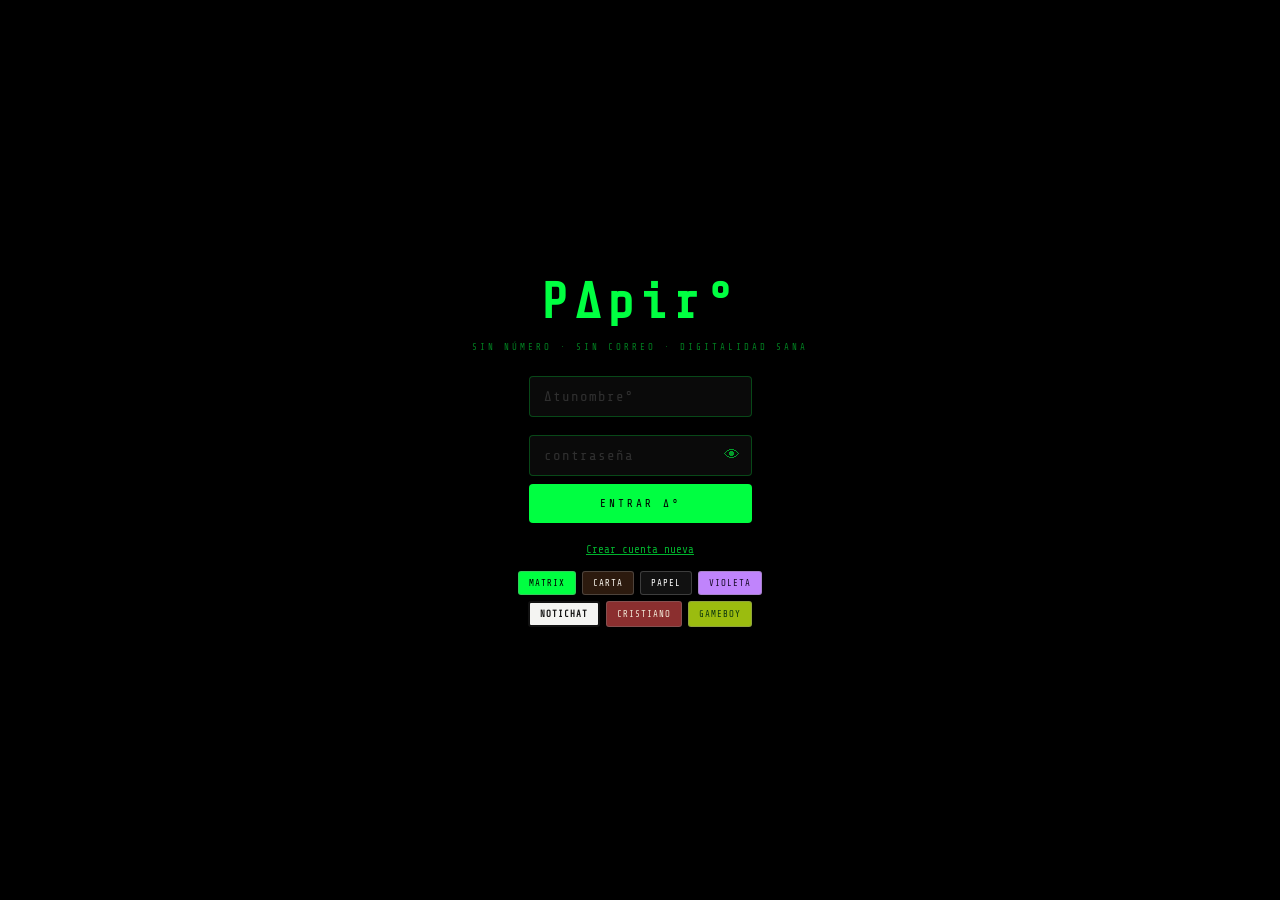
==== index.html @ 50f8b3a5 "index.html" ====
<!DOCTYPE html>
<html lang="es">
<head>
<meta charset="UTF-8">
<meta name="viewport" content="width=device-width,initial-scale=1,maximum-scale=1,user-scalable=no">
<title>P∆pir° Chat</title>
<link href="https://fonts.googleapis.com/css2?family=Share+Tech+Mono&family=Crimson+Pro:ital,wght@0,400;1,400&family=Press+Start+2P&display=swap" rel="stylesheet">
<style>
*{margin:0;padding:0;box-sizing:border-box;-webkit-tap-highlight-color:transparent;}
html,body{height:100%;overflow:hidden;}
body{background:var(--bg);color:var(--fg);font-family:var(--font);}

/* ═══ TEMAS (variables) ═══ */
body.matrix{
  --bg:#000; --fg:#00ff41; --font:'Share Tech Mono',monospace; --accent:#00ff41;
  --border:rgba(0,255,65,.25); --card-bg:#0a0a0a; --input-bg:#0a0a0a;
  --bubble-mine:#002200; --bubble-mine-b:#00ff41; --bubble-other:#001100; --bubble-other-b:rgba(0,255,65,.3);
  --btn-bg:#00ff41; --btn-fg:#000;
}
body.carta{
  --bg:#faf7f0; --fg:#2c1a0e; --font:'Crimson Pro',serif; --accent:#a07850;
  --border:rgba(44,26,14,.2); --card-bg:#faf7f0; --input-bg:#fff8ee;
  --bubble-mine:#e8dcc8; --bubble-mine-b:#a07850; --bubble-other:#fff; --bubble-other-b:#d4b896;
  --btn-bg:#2c1a0e; --btn-fg:#faf7f0;
}
body.papel{
  --bg:#fff; --fg:#111; --font:'Share Tech Mono',monospace; --accent:#111;
  --border:#ddd; --card-bg:#fff; --input-bg:#f5f5f5;
  --bubble-mine:#111; --bubble-mine-b:#111; --bubble-other:#eee; --bubble-other-b:#eee;
  --btn-bg:#111; --btn-fg:#fff;
}
body.violeta{
  --bg:#170b28; --fg:#ecdcff; --font:'Share Tech Mono',monospace; --accent:#c084fc;
  --border:rgba(192,132,252,.3); --card-bg:#1f0f36; --input-bg:#1f0f36;
  --bubble-mine:#3a1f5c; --bubble-mine-b:#c084fc; --bubble-other:#26123f; --bubble-other-b:rgba(192,132,252,.4);
  --btn-bg:#c084fc; --btn-fg:#170b28;
}
body.notichat{
  --bg:#f4f4f2; --fg:#111; --font:'Crimson Pro',serif; --accent:#a30000;
  --border:#111; --card-bg:#fff; --input-bg:#fff;
  --bubble-mine:#111; --bubble-mine-b:#111; --bubble-other:#fff; --bubble-other-b:#111;
  --btn-bg:#111; --btn-fg:#fff;
}
body.notichat .logo-txt, body.notichat .sala-header-elegante .titulo, body.notichat .header-logo{
  font-family:'Crimson Pro',serif; font-weight:900; text-transform:uppercase; letter-spacing:1px;
}
body.notichat .msg-burbuja{border-width:2px;font-size:16px;}
body.notichat .card-header{border-bottom:3px double #111;font-weight:900;text-transform:uppercase;}
body.cristiano{
  --bg:#f2e9d8; --fg:#4a2c1a; --font:'Crimson Pro',serif; --accent:#8b2f2f;
  --border:rgba(74,44,26,.2); --card-bg:#f2e9d8; --input-bg:#fff8ee;
  --bubble-mine:#e3d3b5; --bubble-mine-b:#8b2f2f; --bubble-other:#fff; --bubble-other-b:#c9a35a;
  --btn-bg:#8b2f2f; --btn-fg:#f2e9d8;
}
body.gameboy{
  --bg:#0f380f; --fg:#9bbc0f; --font:'Press Start 2P',monospace; --accent:#9bbc0f;
  --border:rgba(155,188,15,.4); --card-bg:#1a4a1a; --input-bg:#1a4a1a;
  --bubble-mine:#306230; --bubble-mine-b:#9bbc0f; --bubble-other:#0f380f; --bubble-other-b:rgba(155,188,15,.4);
  --btn-bg:#9bbc0f; --btn-fg:#0f380f;
}
body.gameboy, body.gameboy input, body.gameboy button, body.gameboy textarea{font-size:9px!important;line-height:1.8;}

/* Cruz para el tema cristiano */
.cruz-decor{display:none;text-align:center;font-size:20px;opacity:.5;margin-bottom:6px;}
body.cristiano .cruz-decor{display:block;}

/* Insignia púrpura Centro de Mando — siempre visible */
.ceo-badge{position:fixed;top:8px;right:8px;z-index:500;background:#6c2bd9;color:#fff;font-size:10px;letter-spacing:2px;padding:5px 9px;border-radius:20px;display:flex;align-items:center;gap:5px;box-shadow:0 0 12px rgba(108,43,217,.6);}
.ceo-badge .dot{width:6px;height:6px;border-radius:50%;background:#fff;}

#login{position:fixed;inset:0;display:flex;flex-direction:column;align-items:center;justify-content:center;padding:24px;gap:10px;z-index:100;overflow-y:auto;}
.logo-txt{font-size:clamp(28px,9vw,50px);font-weight:900;letter-spacing:6px;margin-bottom:2px;color:var(--accent);}
body.carta .logo-txt, body.cristiano .logo-txt{font-style:italic;}
.tagline{font-size:9px;letter-spacing:3px;opacity:.5;margin-bottom:14px;text-align:center;}

.inp,textarea.inp{width:100%;max-width:300px;padding:12px 14px;border-radius:4px;font-size:14px;letter-spacing:1px;outline:none;-webkit-appearance:none;background:var(--input-bg);border:1px solid var(--border);color:var(--fg);font-family:var(--font);}
body.carta .inp, body.cristiano .inp{font-size:16px;}
.inp::placeholder{opacity:.35;}
.char-count{font-size:9px;opacity:.4;width:100%;max-width:300px;text-align:right;}

.btn{width:100%;max-width:300px;padding:13px;border-radius:4px;cursor:pointer;font-size:11px;letter-spacing:3px;font-family:var(--font);border:none;background:var(--btn-bg);color:var(--btn-fg);}
body.carta .btn, body.cristiano .btn{font-size:14px;}
.btn.secundario{background:transparent!important;border:1px solid var(--accent)!important;color:var(--fg)!important;}
.btn:active{opacity:.8;}
.link-txt{font-size:11px;opacity:.7;text-decoration:underline;cursor:pointer;color:var(--accent);}
.err-txt{font-size:11px;opacity:.9;min-height:16px;text-align:center;color:#e05c5c;}

.theme-row{display:flex;gap:6px;margin-top:4px;flex-wrap:wrap;justify-content:center;max-width:320px;}
.th-btn{padding:6px 10px;border-radius:3px;font-size:9px;letter-spacing:1px;cursor:pointer;border:1px solid rgba(128,128,128,.4);font-family:'Share Tech Mono',monospace;background:#222;color:#fff;}
.th-matrix{background:#00ff41;color:#000;}
.th-carta{background:#2c1a0e;color:#faf7f0;}
.th-papel{background:#111;color:#fff;}
.th-violeta{background:#c084fc;color:#170b28;}
.th-venezolano{background:linear-gradient(#ffe066,#0a1a3d,#ff4b3e);color:#fff;}
.th-notichat{background:#f4f4f2;color:#111;border:2px solid #111;font-weight:900;}
.th-cristiano{background:#8b2f2f;color:#f2e9d8;}
.th-gameboy{background:#9bbc0f;color:#0f380f;}

#app-screen{display:none;flex-direction:column;height:100%;position:fixed;inset:0;}
#chat-header{padding:8px 10px;display:flex;align-items:flex-start;gap:8px;border-bottom:1px solid var(--border);flex-shrink:0;}
.header-left-col{display:flex;flex-direction:column;align-items:center;gap:5px;flex-shrink:0;}
.header-icons-col{display:flex;flex-direction:column;align-items:center;gap:6px;flex-shrink:0;padding-top:2px;}
.banner-apoyo-mini{width:44px;height:44px;border-radius:6px;object-fit:cover;border:2px solid var(--accent);cursor:pointer;}

/* Banner tipo matriz de puntos (LED) — tamaño compacto */
#banner-wrap{
  flex:1;height:38px;position:relative;border-radius:6px;overflow:hidden;cursor:pointer;
  background:
    radial-gradient(circle, var(--accent) 1.1px, transparent 1.3px) 0 0/7px 7px,
    #0b0b0b;
  border:2px solid var(--accent);
  margin-top:2px;
}
#banner-dots{position:absolute;inset:0;opacity:.35;pointer-events:none;}
#banner-marquee-track{position:absolute;inset:0;display:flex;align-items:center;white-space:nowrap;}
#banner-texto-marquee{
  display:inline-block;padding-left:100%;
  color:var(--accent);font-family:'Share Tech Mono',monospace;font-weight:700;font-size:13px;letter-spacing:2px;
  text-shadow:0 0 6px var(--accent);
  animation:banner-scroll linear infinite;
}
@keyframes banner-scroll{ from{transform:translateX(0);} to{transform:translateX(-100%);} }

/* Ventana de lectura completa del banner */
.banner-lectura{padding:18px;text-align:center;}
.banner-lectura img.apoyo{width:100%;max-width:260px;aspect-ratio:1/1;object-fit:cover;border-radius:6px;cursor:pointer;margin:0 auto 12px;display:block;border:2px solid var(--accent);}
.banner-lectura .texto-completo{font-size:15px;line-height:1.8;text-align:left;padding:0 6px;}

/* Formulario de edición del banner (solo CEO) */
.banner-form{padding:14px;display:flex;flex-direction:column;gap:10px;}
.color-swatches{display:flex;gap:8px;flex-wrap:wrap;}
.color-swatch{width:32px;height:32px;border-radius:50%;cursor:pointer;border:2px solid #fff;position:relative;display:flex;align-items:center;justify-content:center;}
.color-swatch.activo::after{content:"✔";color:#fff;font-size:16px;font-weight:900;text-shadow:0 0 3px #000,0 0 3px #000;}
.color-swatch.activo{box-shadow:0 0 0 3px var(--accent);}
.swatch-label{font-size:11px;opacity:.7;letter-spacing:1px;margin-top:2px;}

/* Botón X de cerrar el panel ∆° sin cerrar sesión */
.card-close-x{position:sticky;top:0;text-align:right;padding:6px 10px 0;background:var(--card-bg);z-index:5;}
.card-close-x span{cursor:pointer;font-size:20px;opacity:.7;padding:4px 8px;}

.header-logo{font-size:26px;font-weight:900;letter-spacing:2px;cursor:pointer;color:var(--accent);line-height:1;padding:6px 12px;border:2px solid var(--accent);border-radius:10px;box-shadow:0 0 14px color-mix(in srgb, var(--accent) 45%, transparent);}
.header-logo:active{opacity:.75;transform:scale(.96);}
.icon-btn{font-size:24px;cursor:pointer;opacity:.8;padding:2px 6px;}
.icon-btn:active{opacity:1;}

.sala-header-elegante{text-align:center;padding:14px 10px 8px;flex-shrink:0;}
.sala-header-elegante .titulo{font-size:25px;letter-spacing:4px;color:var(--accent);font-weight:700;}
body.carta .sala-header-elegante .titulo, body.cristiano .sala-header-elegante .titulo{font-style:italic;font-weight:400;font-size:29px;}
.sala-header-elegante .meta{font-size:11px;opacity:.55;letter-spacing:2px;margin-top:4px;}
.sala-header-elegante .secreta{font-size:11px;opacity:.35;letter-spacing:2px;margin-top:6px;}

#live-indicador{display:none;align-items:center;justify-content:center;cursor:pointer;width:24px;height:24px;border-radius:50%;background:#c0202f;flex-shrink:0;}
@keyframes titilar{0%,100%{opacity:1;}50%{opacity:.25;}}
#live-indicador .dot{width:10px;height:10px;border-radius:50%;background:#fff;animation:titilar 1.2s infinite;}
#live-indicador.on{display:flex;}

#msgs{flex:1;overflow-y:auto;padding:12px 10px;display:flex;flex-direction:column;gap:12px;}
.msg{max-width:86%;display:flex;gap:8px;}
.msg.mio{align-self:flex-end;flex-direction:row-reverse;}
.msg.otro{align-self:flex-start;}
.msg-avatar{width:38px;height:38px;border-radius:50%;object-fit:cover;background:rgba(128,128,128,.3);flex-shrink:0;cursor:pointer;}
.msg-cuerpo{display:flex;flex-direction:column;gap:3px;}
.msg.mio .msg-cuerpo{align-items:flex-end;}
.msg-header{font-size:12px;letter-spacing:1px;opacity:.7;padding:0 4px;cursor:pointer;font-weight:600;}
.msg-header .rol-tag{font-size:9px;padding:2px 5px;border-radius:2px;margin-left:4px;}
.rol-mod{background:#2b6cb0;color:#fff;}
.rol-ceo{background:#6c2bd9;color:#fff;}
.msg-burbuja{padding:10px 15px;border-radius:4px;font-size:16px;line-height:1.6;word-break:break-word;background:var(--bubble-other);border:1px solid var(--bubble-other-b);}
.msg.mio .msg-burbuja{background:var(--bubble-mine);border:1px solid var(--bubble-mine-b);}
body.carta .msg-burbuja, body.cristiano .msg-burbuja{font-size:18px;}
.msg-time{font-size:9px;opacity:.45;padding:0 4px;}
.msg-caduca{opacity:.7;}
.msg-reacciones{display:flex;gap:12px;padding:0 4px;align-items:center;}
.reac-btn{cursor:pointer;font-size:16px;display:flex;align-items:center;gap:4px;opacity:.75;}
.reac-btn .num{font-size:19px;font-weight:900;} /* contador grande, pedido explícito */
.reac-btn.activo{opacity:1;}
.sys-msg{text-align:center;font-size:9px;letter-spacing:2px;opacity:.35;padding:4px;}
.locked-notice{text-align:center;font-size:11px;opacity:.6;padding:24px 16px;letter-spacing:1px;line-height:1.8;}

#input-row{padding:10px;display:flex;gap:8px;align-items:center;border-top:1px solid var(--border);flex-shrink:0;}
#msg-input{flex:1;padding:10px 12px;border-radius:3px;font-size:14px;resize:none;outline:none;-webkit-appearance:none;line-height:1.5;max-height:80px;background:var(--input-bg);border:1px solid var(--border);color:var(--fg);font-family:var(--font);}
#btn-send{width:44px;height:44px;border-radius:3px;border:none;cursor:pointer;font-size:18px;flex-shrink:0;background:var(--btn-bg);color:var(--btn-fg);}
#wait-ind{font-size:9px;opacity:.5;padding:2px 12px;min-height:14px;}

/* Overlays genéricos */
.overlay{display:none;position:fixed;inset:0;z-index:300;background:rgba(0,0,0,.75);align-items:center;justify-content:center;padding:16px;}
.overlay.on{display:flex;}
.card{width:100%;max-width:340px;border-radius:6px;overflow:hidden;max-height:85vh;overflow-y:auto;background:var(--card-bg);border:1px solid var(--border);color:var(--fg);}
.card-item{padding:16px 18px;cursor:pointer;font-size:15px;letter-spacing:1px;border-bottom:1px solid var(--border);display:flex;align-items:center;gap:10px;font-weight:500;}
body.carta .card-item, body.cristiano .card-item{font-size:18px;}
.card-item:active{opacity:.6;}
.card-item:last-child{border-bottom:none;}
.card-item.peligro{color:#e05c5c!important;}
.card-header{padding:16px 18px;font-size:12px;opacity:.65;letter-spacing:2px;border-bottom:1px solid var(--border);font-weight:700;}

/* Perfil */
.profile-view{padding:20px;text-align:center;}
.profile-img{width:72px;height:72px;border-radius:50%;object-fit:cover;margin:0 auto 10px;display:block;background:rgba(128,128,128,.3);}
.profile-name{font-size:16px;letter-spacing:2px;margin-bottom:4px;}
.profile-stat{font-size:10px;opacity:.6;margin-bottom:10px;}
.profile-filo{font-size:12px;line-height:1.7;opacity:.9;padding:10px;text-align:left;max-height:160px;overflow-y:auto;}
.profile-codes{font-size:11px;opacity:.8;text-align:left;padding:10px 4px;line-height:2;}
.profile-codes .locked{opacity:.5;font-style:italic;}
.profile-caducada{padding:20px;text-align:center;font-size:13px;opacity:.8;line-height:1.8;}

/* Listas (contactos, referidos, notificaciones, ecosistemas) */
.lista-fila{padding:12px 16px;border-bottom:1px solid var(--border);display:flex;align-items:center;gap:10px;font-size:12px;}
.lista-fila img{width:28px;height:28px;border-radius:50%;object-fit:cover;background:rgba(128,128,128,.3);}
.lista-fila .num-grande{font-size:18px;font-weight:900;color:var(--accent);}
.lista-fila .accion{margin-left:auto;font-size:10px;opacity:.7;cursor:pointer;}

/* DM / Live chat ventana */
#dm-overlay .card,#live-view #live-chat-panel{max-width:340px;}
#dm-msgs,#live-chat-msgs{flex:1;overflow-y:auto;padding:10px;display:flex;flex-direction:column;gap:6px;}
#dm-input-row,#live-chat-input-row{display:flex;gap:6px;padding:8px;border-top:1px solid var(--border);}
#dm-input,#live-chat-input{flex:1;padding:8px 10px;border-radius:3px;font-size:13px;background:var(--input-bg);border:1px solid var(--border);color:var(--fg);}

/* EN VIVO */
.live-btn-grid{display:grid;grid-template-columns:1fr 1fr;gap:8px;padding:14px;}
.live-btn{padding:16px 8px;border-radius:6px;text-align:center;font-size:11px;letter-spacing:1px;cursor:pointer;border:1px solid var(--accent);background:transparent;color:var(--fg);}
.live-btn:active{opacity:.6;}
.live-finalizar{margin:0 14px 14px;padding:12px;border-radius:6px;background:#c0202f;color:#fff;text-align:center;cursor:pointer;font-size:11px;letter-spacing:2px;}
#live-view{display:none;position:fixed;inset:0;z-index:400;background:#000;flex-direction:column;}
#live-view.on{display:flex;}
#live-video-wrap{flex:1;position:relative;background:#000;display:flex;align-items:center;justify-content:center;overflow:hidden;}
#live-video-wrap video{width:100%;height:100%;object-fit:contain;}
.live-logo-esquina{position:absolute;top:14px;left:14px;font-size:20px;font-weight:900;letter-spacing:2px;color:#a855f7;text-shadow:0 0 10px rgba(168,85,247,.8);z-index:10;}
.live-logo-centro{position:absolute;inset:0;display:flex;align-items:center;justify-content:center;font-size:64px;font-weight:900;letter-spacing:6px;color:#a855f7;text-shadow:0 0 30px rgba(168,85,247,.9);}
#live-cerrar{position:absolute;top:14px;right:14px;z-index:10;background:rgba(0,0,0,.6);color:#fff;border:1px solid rgba(255,255,255,.4);border-radius:50%;width:34px;height:34px;font-size:16px;cursor:pointer;}
#live-chat-panel{height:34%;display:flex;flex-direction:column;background:#0a0a0a;border-top:1px solid rgba(168,85,247,.3);}
#live-chat-msgs .msg-burbuja{background:rgba(168,85,247,.15);border:1px solid rgba(168,85,247,.4);color:#fff;font-size:13px;padding:6px 10px;}
#live-chat-input{border:1px solid rgba(168,85,247,.4);color:#fff;background:rgba(255,255,255,.06);}

/* Ecosistemas */
.eco-form{padding:14px;display:flex;flex-direction:column;gap:10px;}
</style>
</head>
<body class="matrix">



<!-- LOGIN / REGISTRO -->
<div id="login">
  <div class="logo-txt">P∆pir°</div>
  <div class="tagline">SIN NÚMERO · SIN CORREO · DIGITALIDAD SANA</div>

  <div id="form-login">
    <input class="inp" id="li-user" placeholder="∆tunombre°" autocomplete="off" spellcheck="false"><br><br>
    <div style="width:100%;max-width:300px;position:relative;margin:0 auto;">
      <input class="inp" id="li-pass" type="password" placeholder="contraseña" style="padding-right:40px;">
      <span onclick="toggleOjo('li-pass','ojo3')" style="position:absolute;right:12px;top:50%;transform:translateY(-50%);cursor:pointer;opacity:.6;" id="ojo3">👁</span>
    </div>
    <div style="height:8px;"></div>
    <button class="btn" onclick="iniciarSesion()">ENTRAR ∆°</button>
    <div class="err-txt" id="login-err"></div>
    <div style="text-align:center;"><span class="link-txt" onclick="mostrarRegistro()">Crear cuenta nueva</span></div>
  </div>

  <div id="form-registro" style="display:none;flex-direction:column;align-items:center;gap:10px;">
    <input class="inp" id="rg-user" placeholder="elige tu nombre (sin @, sin espacios)" autocomplete="off" spellcheck="false">
    <div style="width:100%;max-width:300px;position:relative;">
      <input class="inp" id="rg-pass" type="password" placeholder="crea una contraseña (mín 6)" style="padding-right:40px;">
      <span onclick="toggleOjo('rg-pass','ojo1')" style="position:absolute;right:12px;top:50%;transform:translateY(-50%);cursor:pointer;opacity:.6;" id="ojo1">👁</span>
    </div>
    <div style="width:100%;max-width:300px;position:relative;">
      <input class="inp" id="rg-pass2" type="password" placeholder="repite la contraseña" style="padding-right:40px;">
      <span onclick="toggleOjo('rg-pass2','ojo2')" style="position:absolute;right:12px;top:50%;transform:translateY(-50%);cursor:pointer;opacity:.6;" id="ojo2">👁</span>
    </div>
    <div style="width:100%;max-width:300px;text-align:left;font-size:9px;opacity:.5;letter-spacing:1px;">TODO LO SIGUIENTE ES OPCIONAL:</div>
    <div style="display:flex;align-items:center;gap:10px;width:100%;max-width:300px;">
      <img id="rg-img-preview" style="width:44px;height:44px;border-radius:50%;object-fit:cover;background:rgba(128,128,128,.2);flex-shrink:0;">
      <label class="btn secundario" style="width:auto;padding:8px 12px;font-size:10px;margin:0;text-align:center;cursor:pointer;">
        FOTO DE PERFIL
        <input type="file" id="rg-img-input" accept="image/*" style="display:none;" onchange="previsualizarImagen()">
      </label>
    </div>
    <input class="inp" id="rg-referido" placeholder="¿quién te invitó? ∆nombre° (opcional)">
    <textarea class="inp" id="rg-filo" rows="3" maxlength="777" placeholder="tu filosofía o frase (opcional, máx 777 caracteres)" oninput="contarFilo()"></textarea>
    <div class="char-count"><span id="filo-count">0</span>/777</div>
    <input class="inp" id="rg-bitchat" placeholder="tu código Bitchat (opcional)">
    <input class="inp" id="rg-briar" placeholder="tu código Briar (opcional)">
    <button class="btn" onclick="registrar()">CREAR CUENTA</button>
    <div class="err-txt" id="reg-err"></div>
    <div><span class="link-txt" onclick="mostrarLogin()">Ya tengo cuenta</span></div>
  </div>

  <div class="theme-row">
    <button class="th-btn th-matrix" onclick="setTema('matrix')">MATRIX</button>
    <button class="th-btn th-carta"  onclick="setTema('carta')">CARTA</button>
    <button class="th-btn th-papel"  onclick="setTema('papel')">PAPEL</button>
    <button class="th-btn th-violeta" onclick="setTema('violeta')">VIOLETA</button>
    <button class="th-btn th-notichat" onclick="setTema('notichat')">NOTICHAT</button>
    <button class="th-btn th-cristiano" onclick="setTema('cristiano')">CRISTIANO</button>
    <button class="th-btn th-gameboy" onclick="setTema('gameboy')">GAMEBOY</button>
  </div>
</div>

<!-- APP -->
<div id="app-screen">
  <div id="chat-header">
    <div class="header-left-col">
      <div class="header-logo" onclick="abrirMenuPrincipal()">∆°</div>
      <img id="banner-apoyo-mini" class="banner-apoyo-mini" src="" style="display:none;" onclick="verFotoAmpliada(BANNER_ACTUAL?BANNER_ACTUAL.imagen_apoyo:'',null)">
    </div>
    <div id="banner-wrap" onclick="abrirBannerCompleto()">
      <div id="banner-dots"></div>
      <div id="banner-marquee-track"><span id="banner-texto-marquee">· · ·</span></div>
    </div>
    <div class="header-icons-col">
      <div class="icon-btn" onclick="abrirNotificaciones()">🔔<span id="notif-badge" style="font-size:11px;"></span></div>
      <div class="icon-btn" onclick="abrirDMBandeja()">✉️</div>
      <div id="live-indicador" onclick="entrarLive()"><div class="dot"></div></div>
    </div>
  </div>

  <div class="sala-header-elegante">
    <div class="cruz-decor">✝</div>
    <div class="titulo" id="h-sala-titulo">· · ·</div>
    <div class="meta" id="h-sala-meta"></div>
    <div class="secreta" id="h-sala-secreta"></div>
  </div>

  <div id="msgs"></div>
  <div id="wait-ind"></div>

  <div id="input-row">
    <textarea id="msg-input" rows="1" placeholder="escribe aquí..." onkeydown="keyEnter(event)"></textarea>
    <button id="btn-send" onclick="enviar()">↑</button>
  </div>
</div>

<!-- MENÚ PRINCIPAL ∆° -->
<div class="overlay" id="menu-overlay" onclick="cerrarOverlay('menu-overlay')">
  <div class="card" onclick="event.stopPropagation()">
    <div class="card-close-x"><span onclick="cerrarOverlay('menu-overlay')">✕</span></div>
    <div class="card-header">∆° MENÚ</div>
    <div class="card-item" onclick="verPerfil(U.nombre)">∆Perfil°</div>
    <div class="card-item" onclick="abrirContactos()">∆Contactos° (<span id="menu-contactos-count">0</span>/70)</div>
    <div class="card-item" onclick="editarCodigo('bitchat_id','tu código Bitchat')">∆BitChat°</div>
    <div class="card-item" onclick="editarCodigo('briar_id','tu código Briar')">∆Briar°</div>
    <div class="card-item" onclick="abrirRecordReferidos()">∆Record-Referidos°</div>
    <div class="card-item" onclick="abrirNotificaciones()">∆Notificación°</div>
    <div class="card-item" onclick="abrirEcosistema()">∆Ecosistema°</div>
    <div class="card-item" onclick="abrirEditorColorBanner()">∆Banner-Color°</div>
    <div class="card-item" id="menu-banner" style="display:none;color:#a855f7;" onclick="abrirEditorBanner()">∆Banner°</div>
    <div class="card-item" id="menu-transmision" style="display:none;color:#a855f7;" onclick="abrirCentroMando()">∆Transmisión°</div>
    <div class="card-item" id="menu-crear-link-mod" style="display:none;" onclick="crearLinkModerador()">🛡 Sumar moderador de apoyo</div>
    <div class="card-item" onclick="document.getElementById('menu-temas').classList.toggle('on')">🎨 Cambiar tema</div>
    <div id="menu-temas" class="theme-row" style="padding:10px 16px;">
      <button class="th-btn th-matrix" onclick="setTema('matrix')">MATRIX</button>
      <button class="th-btn th-carta"  onclick="setTema('carta')">CARTA</button>
      <button class="th-btn th-papel"  onclick="setTema('papel')">PAPEL</button>
      <button class="th-btn th-violeta" onclick="setTema('violeta')">VIOLETA</button>
      <button class="th-btn th-notichat" onclick="setTema('notichat')">NOTICHAT</button>
      <button class="th-btn th-cristiano" onclick="setTema('cristiano')">CRISTIANO</button>
      <button class="th-btn th-gameboy" onclick="setTema('gameboy')">GAMEBOY</button>
    </div>
    <div class="card-item peligro" onclick="cerrarSesion()">⏻ Cerrar sesión</div>
  </div>
</div>

<!-- BANNER: lectura completa -->
<div class="overlay" id="banner-lectura-overlay" onclick="cerrarOverlay('banner-lectura-overlay')">
  <div class="card" onclick="event.stopPropagation()">
    <div class="card-close-x"><span onclick="cerrarOverlay('banner-lectura-overlay')">✕</span></div>
    <div class="banner-lectura" id="banner-lectura-content"></div>
  </div>
</div>

<!-- BANNER: editor completo (solo CEO — texto + ambos colores) -->
<div class="overlay" id="banner-editor-overlay" onclick="cerrarOverlay('banner-editor-overlay')">
  <div class="card" onclick="event.stopPropagation()">
    <div class="card-close-x"><span onclick="cerrarOverlay('banner-editor-overlay')">✕</span></div>
    <div class="card-header" style="color:#a855f7;">∆Banner° — tema del día</div>
    <div class="banner-form">
      <textarea class="inp" id="banner-texto-input" rows="4" maxlength="777" placeholder="Pregunta o tema a tratar (máx 777 caracteres)"></textarea>
      <div class="char-count"><span id="banner-char-count">0</span>/777</div>

      <div class="swatch-label">COLOR DE LAS LETRAS (el texto en movimiento):</div>
      <div class="color-swatches" id="swatches-texto"></div>

      <div class="swatch-label">COLOR DEL CUADRO Y LOS PUNTOS:</div>
      <div class="color-swatches" id="swatches-caja"></div>

      <label class="btn secundario" style="cursor:pointer;">Cargar imagen de apoyo (cuadrada)<input type="file" id="banner-img-apoyo-input" accept="image/*" style="display:none;" onchange="previsualizarBannerApoyo()"></label>
      <img id="banner-apoyo-preview" style="max-width:120px;border-radius:6px;display:none;">
      <button class="btn" onclick="guardarBanner()">Publicar en el banner</button>
    </div>
  </div>
</div>

<!-- ∆Banner-Color°: cualquier usuario puede personalizar SOLO los colores que ve (no el texto) -->
<div class="overlay" id="banner-color-overlay" onclick="cerrarOverlay('banner-color-overlay')">
  <div class="card" onclick="event.stopPropagation()">
    <div class="card-close-x"><span onclick="cerrarOverlay('banner-color-overlay')">✕</span></div>
    <div class="card-header">∆Banner-Color°</div>
    <div class="banner-form">
      <div style="font-size:11px;opacity:.7;line-height:1.6;">Esto solo cambia cómo TÚ ves los colores del banner en tu propio dispositivo. El texto lo sigue publicando el C.E.O.</div>
      <div class="swatch-label">COLOR DE LAS LETRAS:</div>
      <div class="color-swatches" id="swatches-texto-user"></div>
      <div class="swatch-label">COLOR DEL CUADRO Y LOS PUNTOS:</div>
      <div class="color-swatches" id="swatches-caja-user"></div>
      <button class="btn" onclick="guardarColorPersonalBanner()">Aplicar a mi banner</button>
      <button class="btn secundario" onclick="restablecerColorBanner()">Usar el color original del C.E.O.</button>
    </div>
  </div>
</div>

<!-- MENÚ AL TOCAR NOMBRE/FOTO DE OTRO USUARIO (solo lectura + amistad + moderación si aplica) -->
<div class="overlay" id="user-menu-overlay" onclick="cerrarOverlay('user-menu-overlay')">
  <div class="card" onclick="event.stopPropagation()">
    <div class="card-header" id="um-header">USUARIO</div>
    <div class="card-item" onclick="verPerfil(UM.objetivo)">👤 Ver perfil</div>
    <div class="card-item" onclick="enviarSolicitudAmistad(UM.objetivo)">➕ Solicitar agregar a mis 70 contactos</div>
    <div class="card-item" onclick="abrirDM(UM.objetivo)">✉ Enviar mensaje</div>
    <div id="um-mod-tools"></div>
  </div>
</div>

<!-- PERFIL -->
<div class="overlay" id="perfil-overlay" onclick="cerrarOverlay('perfil-overlay')">
  <div class="card" onclick="event.stopPropagation()">
    <div class="profile-view" id="perfil-content">Cargando...</div>
  </div>
</div>

<!-- CONTACTOS -->
<div class="overlay" id="contactos-overlay" onclick="cerrarOverlay('contactos-overlay')">
  <div class="card" onclick="event.stopPropagation()" id="contactos-content"></div>
</div>

<!-- RECORD DE REFERIDOS -->
<div class="overlay" id="referidos-overlay" onclick="cerrarOverlay('referidos-overlay')">
  <div class="card" onclick="event.stopPropagation()" id="referidos-content"></div>
</div>

<!-- NOTIFICACIONES -->
<div class="overlay" id="notif-overlay" onclick="cerrarOverlay('notif-overlay')">
  <div class="card" onclick="event.stopPropagation()" id="notif-content"></div>
</div>

<!-- ECOSISTEMA -->
<div class="overlay" id="eco-overlay" onclick="cerrarOverlay('eco-overlay')">
  <div class="card" onclick="event.stopPropagation()" id="eco-content"></div>
</div>

<!-- DM -->
<div class="overlay" id="dm-overlay" onclick="cerrarOverlay('dm-overlay')">
  <div class="card" onclick="event.stopPropagation()">
    <div class="card-header" id="dm-header">MENSAJE</div>
    <div id="dm-msgs"></div>
    <div id="dm-input-row">
      <input id="dm-input" placeholder="escribe..." onkeydown="if(event.key==='Enter')enviarDM()">
      <button class="btn" style="width:auto;padding:8px 12px;" onclick="enviarDM()">➤</button>
    </div>
  </div>
</div>

<!-- CENTRO DE MANDO / ∆Transmisión° -->
<div class="overlay" id="centro-mando-overlay" onclick="cerrarOverlay('centro-mando-overlay')">
  <div class="card" onclick="event.stopPropagation()">
    <div class="card-header" style="color:#a855f7;">∆Transmisión° — CENTRO DE MANDO</div>
    <div class="live-btn-grid">
      <div class="live-btn" onclick="iniciarLive('camara')">📹<br>Cámara</div>
      <div class="live-btn" onclick="iniciarLive('pantalla')">🖥<br>Compartir pantalla</div>
      <div class="live-btn" onclick="iniciarLive('audio')">🎙<br>Solo audio</div>
      <div class="live-btn" onclick="cerrarOverlay('centro-mando-overlay')">✕<br>Cerrar</div>
    </div>
    <div class="live-finalizar" onclick="finalizarLive()">■ FINALIZAR TRANSMISIÓN</div>
  </div>
</div>

<!-- PANTALLA DEL DIRECTO -->
<div id="live-view">
  <button id="live-cerrar" onclick="salirDeLive()">✕</button>
  <div id="live-video-wrap">
    <div class="live-logo-esquina" id="live-logo-esquina" style="display:none;">∆°</div>
    <div class="live-logo-centro" id="live-logo-centro" style="display:none;">∆°</div>
  </div>
  <div id="live-chat-panel">
    <div id="live-chat-msgs"></div>
    <div id="live-chat-input-row">
      <input id="live-chat-input" placeholder="escribe en el directo..." onkeydown="if(event.key==='Enter')enviarLiveChat()">
      <button class="btn" style="width:auto;padding:8px 12px;" onclick="enviarLiveChat()">➤</button>
    </div>
  </div>
</div>

<script src="https://cdn.jsdelivr.net/npm/@supabase/supabase-js@2/dist/umd/supabase.min.js"></script>
<script src="https://cdn.jsdelivr.net/npm/livekit-client/dist/livekit-client.umd.min.js"></script>
<script>
'use strict';
/* ═══════════════════════════════════════════════════
   P∆pir° Chat v5 — Centro de Mando: ∆luisalfonsocastillejo°

   NOTAS IMPORTANTES (léelas antes de producción real):
   1. Cifrado AES-GCM en cliente, no es E2E real persona-a-persona.
   2. pass_hash es SHA-256 del lado cliente — MVP, no autenticación de
      nivel producción. La Edge Function de EN VIVO sí revalida la
      contraseña en el servidor antes de emitir tokens de transmisión.
   3. RLS abierta en casi todo — la lógica de negocio vive en el cliente
      por ahora. Ver manual técnico para el plan de endurecimiento.
   4. La cuenta ∆luisalfonsocastillejo° (Centro de Mando) tiene INMUNIDAD
      TOTAL: nunca se modera, nunca caduca, nunca se borra por inactividad.
      Esto se aplica explícitamente en cada función relevante de abajo.
   ═══════════════════════════════════════════════════ */

var SBURL = 'https://kyzpqyjqdblscdpbeglg.supabase.co';
var SBKEY = 'sb_publishable_3y9GbOynwMqDy5UmvuyBeg_4N2Hm3TP';
var sb = null;
try {
  sb = window.supabase.createClient(SBURL, SBKEY, {
    auth:{ persistSession:false, autoRefreshToken:false, detectSessionInUrl:false }
  });
} catch(x){ console.error(x); }

var CEO_NOMBRE = '∆luisalfonsocastillejo°';
var EDGE_TOKEN_URL = SBURL + '/functions/v1/generar-token-live';

var SALAS = [
  {orden:1,nombre:'Caballo Blanco',meta:2250,seg:60},
  {orden:2,nombre:'Caballo Rojo',meta:4500,seg:120},
  {orden:3,nombre:'Caballo Negro',meta:9000,seg:240},
  {orden:4,nombre:'Caballo Verde',meta:18000,seg:480},
  {orden:5,nombre:'Ropas Blancas',meta:36000,seg:900},
  {orden:6,nombre:'Luna Roja',meta:72000,seg:1320},
  {orden:7,nombre:'Siete',meta:144000,seg:1800}
];

var U = { nombre:'', rol:'usuario', tema: localStorage.getItem('pc_tema')||'matrix' };
var SALA_ACTUAL = 1;
var TOTAL_USUARIOS_CACHE = 1;
var UM = { objetivo:'' };
var ultimoEnvioSeg = 0;
var pollTid=null, ultimoMsgId=null, actividadTid=null, cleanupTid=null;
var liveRoom = null, esBroadcaster = false, ultimoEnvioLiveSeg = 0, liveChatUltimoId = null, livePollTid = null;

function eqNombre(a,b){ return String(a||'').trim().toLowerCase() === String(b||'').trim().toLowerCase(); }
function esCEO(nombre){ return eqNombre(nombre, CEO_NOMBRE); }

setTema(U.tema, true);

/* ── CIFRADO ── */
async function claveDe(etiqueta){
  var buf = await crypto.subtle.digest('SHA-256', new TextEncoder().encode('papirochat-'+etiqueta));
  return buf;
}
async function cifrarConEtiqueta(texto, etiqueta){
  var buf = await claveDe(etiqueta);
  var key = await crypto.subtle.importKey('raw', buf, {name:'AES-GCM'}, false, ['encrypt']);
  var iv = crypto.getRandomValues(new Uint8Array(12));
  var enc = await crypto.subtle.encrypt({name:'AES-GCM', iv:iv}, key, new TextEncoder().encode(texto));
  return { c: btoa(String.fromCharCode(...new Uint8Array(enc))), iv: btoa(String.fromCharCode(...iv)) };
}
async function descifrarConEtiqueta(c64, iv64, etiqueta){
  try{
    var buf = await claveDe(etiqueta);
    var key = await crypto.subtle.importKey('raw', buf, {name:'AES-GCM'}, false, ['decrypt']);
    var c = Uint8Array.from(atob(c64), ch=>ch.charCodeAt(0));
    var iv = Uint8Array.from(atob(iv64), ch=>ch.charCodeAt(0));
    var dec = await crypto.subtle.decrypt({name:'AES-GCM', iv:iv}, key, c);
    return new TextDecoder().decode(dec);
  }catch(x){ return '[mensaje ilegible]'; }
}
async function cifrar(texto, orden){ return cifrarConEtiqueta(texto, 'sala-'+orden); }
async function descifrar(c64, iv64, orden){ return descifrarConEtiqueta(c64, iv64, 'sala-'+orden); }
async function hashPass(pass){
  var buf = await crypto.subtle.digest('SHA-256', new TextEncoder().encode('pc-salt-' + pass));
  return Array.from(new Uint8Array(buf)).map(b=>b.toString(16).padStart(2,'0')).join('');
}

/* ── TEMA ── */
function setTema(t){ U.tema=t; document.body.className=t; localStorage.setItem('pc_tema',t); }
function mostrarRegistro(){ document.getElementById('form-login').style.display='none'; document.getElementById('form-registro').style.display='flex'; }
function mostrarLogin(){ document.getElementById('form-registro').style.display='none'; document.getElementById('form-login').style.display='block'; }
function contarFilo(){ document.getElementById('filo-count').textContent = document.getElementById('rg-filo').value.length; }
function toggleOjo(inputId, ojoId){
  var inp = document.getElementById(inputId); var ojo = document.getElementById(ojoId);
  if(inp.type==='password'){ inp.type='text'; ojo.style.opacity=1; } else { inp.type='password'; ojo.style.opacity=.6; }
}
var IMG_BASE64 = '';
function previsualizarImagen(){
  var file = document.getElementById('rg-img-input').files[0];
  if(!file) return;
  if(file.size > 900*1024){ alert('La imagen es muy pesada. Usa una de menos de 900KB.'); return; }
  var reader = new FileReader();
  reader.onload = function(e){ IMG_BASE64 = e.target.result; document.getElementById('rg-img-preview').src = IMG_BASE64; };
  reader.readAsDataURL(file);
}

/* ── REGISTRO ── */
async function registrar(){
  var nombre = document.getElementById('rg-user').value.trim();
  var pass = document.getElementById('rg-pass').value;
  var pass2 = document.getElementById('rg-pass2').value;
  var referido = document.getElementById('rg-referido').value.trim();
  var filo = document.getElementById('rg-filo').value.trim();
  var bitchat = document.getElementById('rg-bitchat').value.trim();
  var briar = document.getElementById('rg-briar').value.trim();
  var err = document.getElementById('reg-err');

  if(!/^∆.+°$/.test(nombre)){ err.textContent='El nombre debe llevar ∆ al inicio y ° al final. Ej: ∆tunombre°'; return; }
  if(pass.length<6){ err.textContent='Contraseña mínimo 6 caracteres'; return; }
  if(pass!==pass2){ err.textContent='Las dos contraseñas no coinciden'; return; }
  if(filo.length>777){ err.textContent='La filosofía no puede pasar de 777 caracteres'; return; }
  err.textContent='Verificando disponibilidad...';

  try{
    var {data:existente} = await sb.from('pc_usuarios').select('nombre').ilike('nombre',nombre).maybeSingle();
    if(existente){ err.textContent='Ese nombre ya está en uso. Si es tuyo, inicia sesión en vez de crear cuenta.'; return; }
  }catch(x){}

  err.textContent='Creando cuenta...';
  var passHash = await hashPass(pass);
  var rol = esCEO(nombre) ? 'centro_mando' : 'usuario';

  try{
    var {error} = await sb.from('pc_usuarios').insert({
      nombre:nombre, pass_hash:passHash,
      imagen_url: IMG_BASE64||null,
      filosofia: filo||null,
      filosofia_editada_en: filo ? new Date().toISOString() : null,
      bitchat_id:bitchat||null, briar_id:briar||null,
      referido_por: referido||null, rol:rol,
      ultima_actividad: new Date().toISOString()
    });
    if(error){ err.textContent = error.message.includes('duplicate') ? 'Ese nombre ya está en uso' : 'Error: '+error.message; return; }

    if(referido){
      await sb.from('pc_referidos_log').insert({ referidor:referido, referido:nombre }).catch(()=>{});
      await sb.rpc('pc_recalcular_referidos', {p_nombre:referido}).catch(()=>{});
      await sb.from('pc_notificaciones').insert({usuario_destino:referido, tipo:'sistema', contenido: nombre+' se registró usando tu invitación.'}).catch(()=>{});
    }
    err.textContent='';
    U.nombre = nombre; U.rol = rol;
    sessionStorage.setItem('pc_nombre', nombre); // solo dura mientras el navegador esté abierto
    mostrarNotaBienvenida();
  }catch(x){ err.textContent='Error de conexión'; }
}

function mostrarNotaBienvenida(){
  alert(
    'P∆pir°Chat es una asamblea digital y anónima: un espacio ciudadano donde, a través del debate y los distintos puntos de vista, se busca acercarse a una verdad compartida sobre asuntos de interés público y colectivo.\n\n' +
    'Como toda asamblea activa, tu presencia importa: tu voz y la de cada integrante construyen el resultado. Por eso, si notamos una inactividad mayor a 96 horas, tu cuenta y tu nombre de usuario dejarán de existir, liberando ese nombre para alguien más — tendrías que crear una cuenta nueva para volver a participar.\n\n' +
    'Los 70 usuarios con más referidos podrán escribirle libremente al C.E.O. Los demás recibirán su mensaje si él nota su aporte al debate.\n\n' +
    'Te invitamos a esforzarte por mantener viva esta comunidad, para el bien común a través de esta herramienta digital.'
  );
  entrarApp();
}

/* ── LOGIN ── */
async function iniciarSesion(){
  var nombre = document.getElementById('li-user').value.trim();
  var pass = document.getElementById('li-pass').value;
  var err = document.getElementById('login-err');
  if(!nombre||!pass){ err.textContent='Completa ambos campos'; return; }
  err.textContent='Verificando...';
  var passHash = await hashPass(pass);
  try{
    var {data,error} = await sb.from('pc_usuarios').select('nombre,rol,estado,silenciado_hasta,expulsado_hasta').ilike('nombre',nombre).eq('pass_hash',passHash).maybeSingle();
    if(error || !data){ err.textContent='Usuario o contraseña incorrectos'; return; }
    if(data.estado==='expulsado_perm'){ err.textContent='Esta cuenta fue expulsada permanentemente'; return; }
    if(data.estado==='eliminado' || data.estado==='caducada_inasistencia'){ err.textContent='Esta cuenta fue eliminada por inasistencia. Crea una cuenta nueva.'; return; }
    err.textContent='';
    U.nombre = data.nombre; U.rol = data.rol;
    sessionStorage.setItem('pc_nombre', data.nombre);
    await sb.from('pc_usuarios').update({ultima_actividad:new Date().toISOString()}).ilike('nombre',data.nombre);
    entrarApp();
  }catch(x){ err.textContent='Error de conexión'; }
}

/* ── ENTRAR A LA APP ── */
async function entrarApp(){
  document.getElementById('login').style.display='none';
  document.getElementById('app-screen').style.display='flex';
  document.getElementById('menu-banner').style.display = (U.rol==='centro_mando') ? 'flex' : 'none';
  document.getElementById('menu-transmision').style.display = (U.rol==='centro_mando') ? 'flex' : 'none';
  document.getElementById('menu-crear-link-mod').style.display = (U.rol==='centro_mando') ? 'flex' : 'none';

  await actualizarTotalUsuarios();
  await cambiarSala(salaMasAltaDesbloqueada());
  actualizarBadgeContactos();
  actualizarBadgeNotificaciones();
  cargarBanner(); setInterval(cargarBanner, 30000);

  pollEstadoLive(); livePollTid = setInterval(pollEstadoLive, 5000);
  actividadTid = setInterval(marcarActividad, 60000);
  cleanupTid = setInterval(limpiarCuentasInactivas, 120000);
  limpiarCuentasInactivas(); // corre una vez al entrar también
}

async function marcarActividad(){
  try{ await sb.from('pc_usuarios').update({ultima_actividad:new Date().toISOString()}).ilike('nombre',U.nombre); }catch(x){}
}

/* ── CADUCIDAD POR INASISTENCIA (96h → marcar, +72h → borrar de verdad) ──
   Se dispara desde los clientes conectados. ∆luisalfonsocastillejo° tiene
   inmunidad total: jamás se marca, jamás se borra. */
async function limpiarCuentasInactivas(){
  try{
    var corte96 = new Date(Date.now() - 96*3600*1000).toISOString();
    var {data:inactivos} = await sb.from('pc_usuarios').select('nombre').lt('ultima_actividad',corte96).eq('estado','activo');
    for(var i=0;i<(inactivos||[]).length;i++){
      if(esCEO(inactivos[i].nombre)) continue; // inmunidad total
      await sb.from('pc_usuarios').update({estado:'caducada_inasistencia', caducada_en:new Date().toISOString()}).eq('nombre',inactivos[i].nombre);
    }
    var corte72 = new Date(Date.now() - 72*3600*1000).toISOString();
    var {data:paraBorrar} = await sb.from('pc_usuarios').select('nombre').eq('estado','caducada_inasistencia').lt('caducada_en',corte72);
    for(var j=0;j<(paraBorrar||[]).length;j++){
      if(esCEO(paraBorrar[j].nombre)) continue;
      await sb.from('pc_usuarios').delete().eq('nombre',paraBorrar[j].nombre);
    }
  }catch(x){}
}

/* ── SALAS: solo se revela la sala actual (nombre + meta). La siguiente
   permanece en secreto hasta desbloquearse. ── */
async function actualizarTotalUsuarios(){
  try{
    var {count} = await sb.from('pc_usuarios').select('*',{count:'exact',head:true}).not('estado','in','(eliminado,caducada_inasistencia)');
    TOTAL_USUARIOS_CACHE = count || 1;
  }catch(x){}
}
function salaMasAltaDesbloqueada(){
  var maxOrden = 1;
  SALAS.forEach(function(s){ if(TOTAL_USUARIOS_CACHE >= s.meta) maxOrden = Math.max(maxOrden, s.orden); });
  return maxOrden;
}
async function puedeParticipar(orden){ return true; } // ya no se exige referidos mínimos para participar (se eliminó esa regla)

async function cambiarSala(orden){
  await actualizarTotalUsuarios();
  var maxDesbloqueada = salaMasAltaDesbloqueada();
  orden = Math.min(orden, maxDesbloqueada);
  SALA_ACTUAL = orden;
  var s = SALAS.find(x=>x.orden===orden);

  document.getElementById('h-sala-titulo').textContent = s.nombre;
  document.getElementById('h-sala-meta').textContent = TOTAL_USUARIOS_CACHE+' / '+s.meta+' usuarios · publica cada '+Math.round(s.seg/60)+' min';
  document.getElementById('h-sala-secreta').textContent = (orden<7) ? '🔒 la siguiente sala es un secreto hasta desbloquearse' : '';

  document.getElementById('msgs').innerHTML='';
  ultimoMsgId=null;
  document.getElementById('input-row').style.display='flex';

  await cargarMensajes();
  clearInterval(pollTid);
  pollTid = setInterval(function(){ cambiarSalaSiloDesbloqueaOtra(); cargarMensajes(); }, 5000);
}
async function cambiarSalaSiloDesbloqueaOtra(){
  await actualizarTotalUsuarios();
  var nueva = salaMasAltaDesbloqueada();
  if(nueva !== SALA_ACTUAL){
    await sb.from('pc_notificaciones').insert({usuario_destino:U.nombre, tipo:'sistema', contenido:'¡Se desbloqueó una nueva sala! Ahora estás en: '+SALAS.find(x=>x.orden===nueva).nombre}).catch(()=>{});
    cambiarSala(nueva);
  }
}

/* ── MENSAJES DE SALA ── */
async function cargarMensajes(){
  try{
    await limpiarMensajesSalaExpirados();
    var q = sb.from('pc_mensajes').select('id,usuario,contenido_cifrado,iv,creado_en')
      .eq('sala_orden', SALA_ACTUAL).order('creado_en',{ascending:true}).limit(80);
    if(ultimoMsgId) q = q.gt('id', ultimoMsgId);
    var {data,error} = await q;
    if(error || !data || !data.length) return;
    for(var i=0;i<data.length;i++){
      var m = data[i];
      var texto = await descifrar(m.contenido_cifrado, m.iv, SALA_ACTUAL);
      await agregarMensajeDOM(m.id, m.usuario, texto, m.creado_en);
      ultimoMsgId = m.id;
    }
    document.getElementById('msgs').scrollTop = document.getElementById('msgs').scrollHeight;
  }catch(x){}
}

async function agregarMensajeDOM(id,usuario,texto,creado_en){
  if(document.getElementById('m-'+id)) return;
  var msgsEl = document.getElementById('msgs');
  var mio = eqNombre(usuario, U.nombre);
  var div = document.createElement('div');
  div.className='msg '+(mio?'mio':'otro');
  div.id='m-'+id;
  var hora = new Date(creado_en).toLocaleTimeString('es',{hour:'2-digit',minute:'2-digit'});
  var expiraMs = new Date(creado_en).getTime() + 24*3600*1000;
  var rolTag = await tagRolDe(usuario);
  var avatarUrl = await avatarDe(usuario);

  div.innerHTML =
    '<img class="msg-avatar" src="'+(avatarUrl||'')+'" onclick="verFotoAmpliada(\''+(avatarUrl||'').replace(/'/g,"\\'")+'\',\''+usuario.replace(/'/g,"\\'")+'\')">' +
    '<div class="msg-cuerpo">' +
    (mio?'':'<div class="msg-header" onclick="abrirMenuUsuario(\''+usuario.replace(/'/g,"\\'")+'\')">'+escHtml(usuario)+rolTag+'</div>') +
    '<div class="msg-burbuja">'+escHtml(texto)+'</div>' +
    '<div class="msg-reacciones" data-mid="'+id+'">' +
      '<span class="reac-btn" onclick="reaccionar('+id+',\'gris\')" id="reac-gris-'+id+'">🩶 <span class="num">0</span></span>' +
      '<span class="reac-btn" onclick="reaccionar('+id+',\'violeta\')" id="reac-violeta-'+id+'">💜 <span class="num">0</span></span>' +
    '</div>' +
    '<div class="msg-time">'+hora+' · <span class="msg-caduca" data-expira="'+expiraMs+'">⏳</span></div>' +
    '</div>';
  msgsEl.appendChild(div);
  actualizarUnTemporizador(div.querySelector('.msg-caduca'));
  if(typeof id === 'number') cargarReacciones(id);
  if(U.rol==='centro_mando' && typeof id==='number') activarBorrarLargoPresion(div, id);
}

/* ── El C.E.O. puede borrar cualquier publicación manteniéndola presionada ── */
function activarBorrarLargoPresion(div, mensajeId){
  var burbuja = div.querySelector('.msg-burbuja');
  if(!burbuja) return;
  var tid = null;
  var iniciar = function(){ tid = setTimeout(function(){ confirmarBorrarPublicacion(mensajeId, div); }, 550); };
  var cancelar = function(){ clearTimeout(tid); };
  burbuja.addEventListener('touchstart', iniciar);
  burbuja.addEventListener('touchend', cancelar);
  burbuja.addEventListener('touchmove', cancelar);
  burbuja.addEventListener('mousedown', iniciar);
  burbuja.addEventListener('mouseup', cancelar);
  burbuja.addEventListener('mouseleave', cancelar);
  burbuja.style.cursor = 'pointer';
}
async function confirmarBorrarPublicacion(mensajeId, div){
  if(!confirm('¿Eliminar esta publicación? (acción del Centro de Mando, no se puede deshacer)')) return;
  try{
    await sb.from('pc_mensajes').delete().eq('id',mensajeId);
    div.remove();
  }catch(x){ alert('Error al eliminar la publicación'); }
}

function verFotoAmpliada(url, nombre){
  var overlay = document.createElement('div');
  overlay.className = 'overlay on';
  overlay.style.zIndex = 600;
  overlay.onclick = function(){ overlay.remove(); };
  overlay.innerHTML =
    '<div style="max-width:90vw;max-height:80vh;text-align:center;" onclick="event.stopPropagation()">' +
    (url ? '<img src="'+url+'" style="max-width:100%;max-height:70vh;border-radius:8px;border:2px solid var(--accent);">' : '<div style="width:220px;height:220px;border-radius:50%;background:rgba(128,128,128,.3);margin:0 auto;"></div>') +
    '<div style="margin-top:14px;display:flex;gap:10px;justify-content:center;">' +
      '<button class="btn secundario" style="width:auto;padding:10px 18px;" onclick="this.closest(\'.overlay\').remove();verPerfil(\''+nombre.replace(/'/g,"\\'")+'\')">Ver perfil</button>' +
      '<button class="btn secundario" style="width:auto;padding:10px 18px;" onclick="this.closest(\'.overlay\').remove()">Cerrar</button>' +
    '</div></div>';
  document.body.appendChild(overlay);
}

async function avatarDe(nombre){
  try{
    var {data} = await sb.from('pc_usuarios').select('imagen_url').ilike('nombre',nombre).maybeSingle();
    return data ? data.imagen_url : null;
  }catch(x){ return null; }
}
async function tagRolDe(nombre){
  if(esCEO(nombre)) return ' <span class="rol-tag rol-ceo">CEO</span>';
  try{
    var {data} = await sb.from('pc_usuarios').select('rol').ilike('nombre',nombre).maybeSingle();
    if(data && data.rol==='moderador') return ' <span class="rol-tag rol-mod">MOD</span>';
  }catch(x){}
  return '';
}

/* ── REACCIONES (corazón gris / corazón violeta) ── */
async function cargarReacciones(mensajeId){
  try{
    var {data} = await sb.from('pc_reacciones').select('usuario,tipo').eq('mensaje_id',mensajeId);
    var gris=0, violeta=0, miReaccion=null;
    (data||[]).forEach(function(r){
      if(r.tipo==='gris') gris++; else violeta++;
      if(eqNombre(r.usuario,U.nombre)) miReaccion=r.tipo;
    });
    var elG = document.getElementById('reac-gris-'+mensajeId);
    var elV = document.getElementById('reac-violeta-'+mensajeId);
    if(elG){ elG.querySelector('.num').textContent=gris; elG.classList.toggle('activo', miReaccion==='gris'); }
    if(elV){ elV.querySelector('.num').textContent=violeta; elV.classList.toggle('activo', miReaccion==='violeta'); }
  }catch(x){}
}
async function reaccionar(mensajeId, tipo){
  try{
    var {data:existente} = await sb.from('pc_reacciones').select('id,tipo').eq('mensaje_id',mensajeId).eq('usuario',U.nombre).maybeSingle();
    if(existente && existente.tipo===tipo){
      await sb.from('pc_reacciones').delete().eq('id',existente.id); // toca de nuevo para quitar la reacción
    } else if(existente){
      await sb.from('pc_reacciones').update({tipo:tipo}).eq('id',existente.id);
    } else {
      await sb.from('pc_reacciones').insert({mensaje_id:mensajeId, usuario:U.nombre, tipo:tipo});
    }
    cargarReacciones(mensajeId);
    // notificar al autor del mensaje (si no soy yo mismo)
    var {data:msg} = await sb.from('pc_mensajes').select('usuario,contenido_cifrado,iv,creado_en').eq('id',mensajeId).maybeSingle();
    if(msg && !eqNombre(msg.usuario,U.nombre) && tipo==='violeta'){
      var texto = await descifrar(msg.contenido_cifrado, msg.iv, SALA_ACTUAL);
      var hora = new Date(msg.creado_en).toLocaleTimeString('es',{hour:'2-digit',minute:'2-digit'});
      await sb.from('pc_notificaciones').insert({
        usuario_destino: msg.usuario, tipo:'reaccion',
        contenido: U.nombre+' le dio 💜 corazón violeta a tu comentario de las '+hora+': "'+texto.slice(0,60)+'"'
      });
    }
  }catch(x){}
}

/* ── AUTO-LIMPIEZA: mensajes de sala 24h, DM 72h ── */
function actualizarUnTemporizador(el){
  if(!el) return;
  var restanteMs = parseInt(el.dataset.expira,10) - Date.now();
  if(restanteMs<=0){ var msg = el.closest('.msg'); if(msg) msg.remove(); return; }
  var h = Math.floor(restanteMs/3600000); var m = Math.floor((restanteMs%3600000)/60000);
  el.textContent = '⏳ se borra en '+h+'h '+m+'m';
}
function actualizarTodosTemporizadores(){ document.querySelectorAll('.msg-caduca').forEach(actualizarUnTemporizador); }
setInterval(actualizarTodosTemporizadores, 60000);
async function limpiarMensajesSalaExpirados(){
  var cutoff = new Date(Date.now() - 24*3600*1000).toISOString();
  try{ await sb.from('pc_mensajes').delete().lt('creado_en', cutoff); }catch(x){}
}
async function limpiarDMExpirados(){
  var cutoff = new Date(Date.now() - 72*3600*1000).toISOString();
  try{ await sb.from('pc_dm').delete().lt('creado_en', cutoff); }catch(x){}
}
async function limpiarNotificacionesExpiradas(){
  var cutoff = new Date(Date.now() - 48*3600*1000).toISOString();
  try{ await sb.from('pc_notificaciones').delete().lt('creado_en', cutoff); }catch(x){}
}

/* ── ENVIAR MENSAJE DE SALA ── */
var enviando = false;
var ultimoTextoEnviado = '';
var ultimoTextoEnviadoSeg = 0;
async function enviar(){
  if(enviando) return; // evita doble-envío por doble-toque en móvil
  var inp = document.getElementById('msg-input');
  var txt = inp.value.trim();
  if(!txt) return;

  // Red de seguridad extra: si el mismo texto exacto se intenta enviar de
  // nuevo dentro de los 20 segundos siguientes, se bloquea. (Antes eran 4s,
  // muy poco tiempo — si alguien no ve respuesta inmediata y vuelve a tocar
  // 5-6 segundos después, esos 4s ya se habían vencido y dejaba pasar un
  // segundo envío real. 20s da mucho más margen.)
  var ahoraTxt = Date.now()/1000;
  if(txt===ultimoTextoEnviado && (ahoraTxt-ultimoTextoEnviadoSeg)<20){ return; }

  var s = SALAS.find(x=>x.orden===SALA_ACTUAL);
  var ahora = Date.now()/1000;
  if(ahora-ultimoEnvioSeg < s.seg){
    document.getElementById('wait-ind').textContent = 'Espera '+Math.ceil(s.seg-(ahora-ultimoEnvioSeg))+'s para publicar de nuevo en esta sala';
    return;
  }
  enviando = true;
  var btn = document.getElementById('btn-send');
  var iconoOriginal = btn.textContent;
  btn.disabled = true; btn.textContent = '⏳'; // retroalimentación visual clara: "se está enviando"
  inp.disabled = true;
  ultimoTextoEnviado = txt; ultimoTextoEnviadoSeg = ahoraTxt;
  inp.value='';
  var enc = await cifrar(txt, SALA_ACTUAL);
  try{
    // .select().single() devuelve la fila REAL insertada (con su id real de
    // la base de datos). Antes se dibujaba un id falso 'tmp-...' aparte, y
    // cuando el sondeo traía después la fila real (con OTRO id), la app no
    // reconocía que era el mismo mensaje y lo mostraba dos veces. Usando el
    // id real desde el principio, el sondeo posterior lo reconoce como ya
    // mostrado (mismo id) y no lo repite.
    var {data,error} = await sb.from('pc_mensajes')
      .insert({ sala_orden:SALA_ACTUAL, usuario:U.nombre, contenido_cifrado:enc.c, iv:enc.iv })
      .select().single();
    if(error) throw error;
    incrementarContadorPosts();
    ultimoEnvioSeg = ahora;
    document.getElementById('wait-ind').textContent='';
    ultimoMsgId = Math.max(ultimoMsgId||0, data.id); // el sondeo ya no volverá a traer este mensaje
    await agregarMensajeDOM(data.id, U.nombre, txt, data.creado_en);
    document.getElementById('msgs').scrollTop = document.getElementById('msgs').scrollHeight;
  }catch(x){ alert('No se pudo enviar el mensaje. Intenta de nuevo.'); }
  enviando = false;
  btn.disabled = false; btn.textContent = iconoOriginal;
  inp.disabled = false;
}
function keyEnter(e){
  if(e.isComposing) return; // evita el doble-disparo de Enter que hacen algunos teclados móviles al aceptar emoji/autocorrección
  if(e.key==='Enter'&&!e.shiftKey){ e.preventDefault(); enviar(); }
}
async function incrementarContadorPosts(){
  try{
    var {data} = await sb.from('pc_usuarios').select('posts_totales').ilike('nombre',U.nombre).maybeSingle();
    var actual = (data && data.posts_totales) || 0;
    await sb.from('pc_usuarios').update({posts_totales: actual+1}).ilike('nombre',U.nombre);
  }catch(x){}
}

/* ── MENÚ PRINCIPAL ∆° ── */
function abrirMenuPrincipal(){
  actualizarBadgeContactos();
  document.getElementById('menu-overlay').classList.add('on');
}

/* ── ∆Banner° ── */
var BANNER_ACTUAL = null;
var PALETA_BANNER = ['#a855f7','#00ff41','#ff4b3e','#ffe066','#38bdf8','#ffffff'];

function colorTextoEfectivo(d){
  return localStorage.getItem('pc_banner_color_texto') || (d && d.color) || '#a855f7';
}
function colorCajaEfectivo(d){
  return localStorage.getItem('pc_banner_color_caja') || (d && d.color_caja) || (d && d.color) || '#a855f7';
}

async function cargarBanner(){
  try{
    var {data} = await sb.from('pc_banner').select('*').eq('id',1).maybeSingle();
    BANNER_ACTUAL = data;
    var texto = (data && data.texto) ? data.texto : 'P∆pir°Chat — el tema del día aparecerá aquí';
    var colorTexto = colorTextoEfectivo(data);
    var colorCaja = colorCajaEfectivo(data);

    var track = document.getElementById('banner-texto-marquee');
    track.textContent = texto;
    track.style.color = colorTexto;
    track.style.textShadow = '0 0 6px '+colorTexto;
    document.getElementById('banner-wrap').style.borderColor = colorCaja;
    document.getElementById('banner-wrap').style.background =
      'radial-gradient(circle, '+colorCaja+' 1.1px, transparent 1.3px) 0 0/7px 7px, #0b0b0b';
    var duracionSeg = Math.max(10, texto.length * 0.18); // más texto = animación más larga, no más rápida
    track.style.animationDuration = duracionSeg + 's';

    var mini = document.getElementById('banner-apoyo-mini');
    if(data && data.imagen_apoyo){ mini.src = data.imagen_apoyo; mini.style.display='block'; }
    else { mini.style.display='none'; }
  }catch(x){}
}

function abrirBannerCompleto(){
  var d = BANNER_ACTUAL;
  var cont = document.getElementById('banner-lectura-content');
  var texto = (d && d.texto) ? d.texto : 'Aún no se ha publicado un tema.';
  cont.innerHTML =
    (d && d.imagen_apoyo ? '<img class="apoyo" src="'+d.imagen_apoyo+'" onclick="verFotoAmpliada(\''+d.imagen_apoyo+'\',null)">' : '') +
    '<div class="texto-completo">'+escHtml(texto)+'</div>';
  document.getElementById('banner-lectura-overlay').classList.add('on');
}

/* ── Construcción de paletas con palomita de confirmación ── */
function pintarPaleta(contenedorId, colorActivo, onElegir){
  var cont = document.getElementById(contenedorId);
  cont.innerHTML = '';
  PALETA_BANNER.forEach(function(c){
    var sw = document.createElement('div');
    sw.className = 'color-swatch' + (c.toLowerCase()===colorActivo.toLowerCase() ? ' activo' : '');
    sw.style.background = c;
    sw.onclick = function(){ onElegir(c); };
    cont.appendChild(sw);
  });
}

/* ── Editor completo del CEO (texto + ambos colores) ── */
var COLOR_TEXTO_NUEVO = '#a855f7';
var COLOR_CAJA_NUEVO = '#a855f7';
var IMG_APOYO_BASE64 = null;

function abrirEditorBanner(){
  cerrarOverlay('menu-overlay');
  var d = BANNER_ACTUAL;
  document.getElementById('banner-texto-input').value = (d && d.texto) ? d.texto : '';
  document.getElementById('banner-char-count').textContent = document.getElementById('banner-texto-input').value.length;
  document.getElementById('banner-texto-input').oninput = function(){ document.getElementById('banner-char-count').textContent = this.value.length; };
  if(d && d.imagen_apoyo){ document.getElementById('banner-apoyo-preview').src = d.imagen_apoyo; document.getElementById('banner-apoyo-preview').style.display='block'; }
  IMG_APOYO_BASE64 = null;

  COLOR_TEXTO_NUEVO = (d && d.color) ? d.color : '#a855f7';
  COLOR_CAJA_NUEVO = (d && d.color_caja) ? d.color_caja : COLOR_TEXTO_NUEVO;
  redibujarPaletasEditorCEO();
  document.getElementById('banner-editor-overlay').classList.add('on');
}
function redibujarPaletasEditorCEO(){
  pintarPaleta('swatches-texto', COLOR_TEXTO_NUEVO, function(c){ COLOR_TEXTO_NUEVO=c; redibujarPaletasEditorCEO(); });
  pintarPaleta('swatches-caja', COLOR_CAJA_NUEVO, function(c){ COLOR_CAJA_NUEVO=c; redibujarPaletasEditorCEO(); });
}
function previsualizarBannerApoyo(){
  var file = document.getElementById('banner-img-apoyo-input').files[0];
  if(!file) return;
  if(file.size > 900*1024){ alert('Imagen muy pesada, usa una de menos de 900KB.'); return; }
  var reader = new FileReader();
  reader.onload = function(e){
    IMG_APOYO_BASE64 = e.target.result;
    var prev = document.getElementById('banner-apoyo-preview');
    prev.src = IMG_APOYO_BASE64; prev.style.display='block';
  };
  reader.readAsDataURL(file);
}
async function guardarBanner(){
  var texto = document.getElementById('banner-texto-input').value.trim().slice(0,777);
  try{
    var update = { texto:texto||null, color:COLOR_TEXTO_NUEVO, color_caja:COLOR_CAJA_NUEVO, actualizado_en:new Date().toISOString() };
    if(IMG_APOYO_BASE64) update.imagen_apoyo = IMG_APOYO_BASE64;
    await sb.from('pc_banner').update(update).eq('id',1);
    cerrarOverlay('banner-editor-overlay');
    cargarBanner();
    alert('Banner publicado.');
  }catch(x){ alert('Error al guardar el banner'); }
}

/* ── ∆Banner-Color°: cualquier usuario personaliza SOLO los colores que ve ── */
var COLOR_TEXTO_USER_TEMP = '#a855f7';
var COLOR_CAJA_USER_TEMP = '#a855f7';
function abrirEditorColorBanner(){
  cerrarOverlay('menu-overlay');
  var d = BANNER_ACTUAL;
  COLOR_TEXTO_USER_TEMP = colorTextoEfectivo(d);
  COLOR_CAJA_USER_TEMP = colorCajaEfectivo(d);
  redibujarPaletasEditorUsuario();
  document.getElementById('banner-color-overlay').classList.add('on');
}
function redibujarPaletasEditorUsuario(){
  pintarPaleta('swatches-texto-user', COLOR_TEXTO_USER_TEMP, function(c){ COLOR_TEXTO_USER_TEMP=c; redibujarPaletasEditorUsuario(); });
  pintarPaleta('swatches-caja-user', COLOR_CAJA_USER_TEMP, function(c){ COLOR_CAJA_USER_TEMP=c; redibujarPaletasEditorUsuario(); });
}
function guardarColorPersonalBanner(){
  localStorage.setItem('pc_banner_color_texto', COLOR_TEXTO_USER_TEMP);
  localStorage.setItem('pc_banner_color_caja', COLOR_CAJA_USER_TEMP);
  cerrarOverlay('banner-color-overlay');
  cargarBanner();
  alert('Listo — así se ve tu banner ahora. Solo en tu dispositivo.');
}
function restablecerColorBanner(){
  localStorage.removeItem('pc_banner_color_texto');
  localStorage.removeItem('pc_banner_color_caja');
  cerrarOverlay('banner-color-overlay');
  cargarBanner();
}

async function actualizarBadgeContactos(){
  try{
    var {count} = await sb.from('pc_contactos').select('*',{count:'exact',head:true}).eq('dueno',U.nombre);
    document.getElementById('menu-contactos-count').textContent = count||0;
  }catch(x){}
}
async function actualizarBadgeNotificaciones(){
  try{
    await limpiarNotificacionesExpiradas();
    var {count} = await sb.from('pc_notificaciones').select('*',{count:'exact',head:true}).eq('usuario_destino',U.nombre);
    document.getElementById('notif-badge').textContent = count>0 ? (' '+count) : '';
  }catch(x){}
}
setInterval(actualizarBadgeNotificaciones, 20000);

/* ── EDITAR BITCHAT / BRIAR (sin restricción de tiempo, cada quien el suyo) ── */
async function editarCodigo(campo, etiqueta){
  cerrarOverlay('menu-overlay');
  var nuevo = prompt('Nuevo '+etiqueta+':');
  if(nuevo===null) return;
  var update = {}; update[campo] = nuevo.trim()||null;
  try{ await sb.from('pc_usuarios').update(update).ilike('nombre',U.nombre); alert('Actualizado.'); }catch(x){ alert('Error al actualizar'); }
}

/* ── MENÚ AL TOCAR NOMBRE/FOTO DE OTRO USUARIO ── */
function abrirMenuUsuario(nombre){
  UM.objetivo = nombre;
  document.getElementById('um-header').textContent = nombre;
  var tools = document.getElementById('um-mod-tools');
  tools.innerHTML='';
  if((U.rol==='moderador'||U.rol==='centro_mando') && !esCEO(nombre)){
    tools.innerHTML =
      '<div class="card-item" onclick="accionMod(\'silenciar_1h\')">🔇 Silenciar 1 hora</div>' +
      (U.rol==='centro_mando' ? (
      '<div class="card-item" onclick="accionMod(\'expulsar_temp_1d\')">⏳ Expulsar 1 día</div>' +
      '<div class="card-item peligro" onclick="accionMod(\'expulsar_perm\')">🚫 Expulsar permanente</div>' +
      '<div class="card-item peligro" onclick="accionMod(\'bloquear\')">⛔ Bloquear cuenta</div>' +
      '<div class="card-item peligro" onclick="accionMod(\'eliminar_cuenta\')">🗑 Eliminar cuenta</div>'
      ) : '');
  }
  document.getElementById('user-menu-overlay').classList.add('on');
}
async function accionMod(accion){
  if(esCEO(UM.objetivo)){ alert('∆luisalfonsocastillejo° tiene inmunidad total. No se puede moderar.'); return; }
  if(!confirm('¿Confirmar acción "'+accion+'" sobre '+UM.objetivo+'?')) return;
  var update = {};
  if(accion==='silenciar_1h'){ update={estado:'silenciado', silenciado_hasta:new Date(Date.now()+3600000).toISOString()}; }
  if(accion==='expulsar_temp_1d'){ update={estado:'expulsado_temp', expulsado_hasta:new Date(Date.now()+86400000).toISOString()}; }
  if(accion==='expulsar_perm'){ update={estado:'expulsado_perm'}; }
  if(accion==='bloquear'){ update={estado:'bloqueado'}; }
  if(accion==='eliminar_cuenta'){ update={estado:'eliminado'}; }
  try{
    await sb.from('pc_usuarios').update(update).ilike('nombre',UM.objetivo);
    await sb.from('pc_moderacion_log').insert({moderador:U.nombre, objetivo:UM.objetivo, accion:accion});
    alert('Acción aplicada.');
  }catch(x){ alert('Error al aplicar la acción'); }
  cerrarOverlay('user-menu-overlay');
}

/* ── PERFIL ── */
async function verPerfil(nombre){
  cerrarOverlay('user-menu-overlay'); cerrarOverlay('menu-overlay');
  var cont = document.getElementById('perfil-content');
  cont.innerHTML='Cargando perfil...';
  document.getElementById('perfil-overlay').classList.add('on');
  try{
    var {data} = await sb.from('pc_usuarios').select('*').ilike('nombre',nombre).maybeSingle();
    if(!data){
      cont.innerHTML = '<div class="profile-caducada">Cuenta caducada por inasistencia.<br><br>Este usuario ya no forma parte de la sociedad de P∆pir°.</div>';
      return;
    }
    var esContactoMio = await esContacto(nombre);
    var esYo = eqNombre(nombre, U.nombre);
    var codigosHtml = (esYo || esContactoMio)
      ? 'Bitchat: '+(data.bitchat_id?escHtml(data.bitchat_id):'—')+'<br>Briar: '+(data.briar_id?escHtml(data.briar_id):'—')
      : '<span class="locked">Bitchat y Briar visibles solo para sus contactos (máx. 70)</span>';

    cont.innerHTML =
      (data.imagen_url ? '<img class="profile-img" src="'+data.imagen_url+'">' : '<div class="profile-img"></div>') +
      '<div class="profile-name">'+escHtml(data.nombre)+(esCEO(nombre)?' <span class="rol-tag rol-ceo">CEO</span>':(data.rol==='moderador'?' <span class="rol-tag rol-mod">MOD</span>':''))+'</div>' +
      '<div class="profile-stat">'+(data.posts_totales||0)+' publicaciones · '+(data.total_referidos||0)+' referidos totales · invitado por '+(data.referido_por?escHtml(data.referido_por):'nadie')+'</div>' +
      '<div class="profile-filo">'+(data.filosofia?escHtml(data.filosofia):'<i>Sin filosofía escrita.</i>')+'</div>' +
      '<div class="profile-codes">'+codigosHtml+'</div>' +
      (!esYo ? '<button class="btn secundario" style="margin-top:10px;" onclick="cerrarOverlay(\'perfil-overlay\');enviarSolicitudAmistad(\''+nombre.replace(/'/g,"\\'")+'\')">➕ Solicitar contacto</button>' : '') +
      (!esYo ? '<button class="btn secundario" style="margin-top:8px;" onclick="cerrarOverlay(\'perfil-overlay\');abrirDM(\''+nombre.replace(/'/g,"\\'")+'\')">✉ Enviar mensaje</button>' : '') +
      (esYo ? '<button class="btn secundario" style="margin-top:8px;" onclick="editarFilosofia(\''+(data.filosofia_editada_en||'')+'\')">✎ Editar mi filosofía</button>' : '') +
      (esYo ? '<button class="btn secundario" style="margin-top:8px;" onclick="cambiarFotoPerfil()">🖼 Cambiar foto de perfil</button>' : '');
  }catch(x){ cont.innerHTML='Error al cargar el perfil'; }
}
function cambiarFotoPerfil(){
  var inputTemp = document.createElement('input');
  inputTemp.type='file'; inputTemp.accept='image/*';
  inputTemp.onchange = async function(){
    var file = inputTemp.files[0];
    if(!file) return;
    if(file.size > 900*1024){ alert('La imagen es muy pesada. Usa una de menos de 900KB.'); return; }
    var reader = new FileReader();
    reader.onload = async function(e){
      try{ await sb.from('pc_usuarios').update({imagen_url:e.target.result}).ilike('nombre',U.nombre); alert('Foto actualizada.'); verPerfil(U.nombre); }
      catch(x){ alert('Error al actualizar la foto'); }
    };
    reader.readAsDataURL(file);
  };
  inputTemp.click();
}
async function editarFilosofia(ultimaEdicionISO){
  if(ultimaEdicionISO){
    var horasPasadas = (Date.now() - new Date(ultimaEdicionISO).getTime()) / 3600000;
    if(horasPasadas < 24){ alert('Ya la editaste hace poco. Podrás cambiarla de nuevo en '+Math.ceil(24-horasPasadas)+' horas.'); return; }
  }
  var nueva = prompt('Nueva filosofía (máx 777 caracteres):');
  if(nueva===null) return;
  nueva = nueva.trim().slice(0,777);
  try{
    await sb.from('pc_usuarios').update({ filosofia:nueva||null, filosofia_editada_en:new Date().toISOString() }).ilike('nombre',U.nombre);
    alert('Filosofía actualizada.'); verPerfil(U.nombre);
  }catch(x){ alert('Error al actualizar'); }
}

/* ── CONTACTOS + SOLICITUDES DE AMISTAD ── */
async function esContacto(nombre){
  try{ var {data} = await sb.from('pc_contactos').select('id').eq('dueno',U.nombre).ilike('contacto',nombre).maybeSingle(); return !!data; }
  catch(x){ return false; }
}
async function enviarSolicitudAmistad(nombre){
  cerrarOverlay('user-menu-overlay');
  try{
    await sb.from('pc_solicitudes_amistad').insert({de_usuario:U.nombre, para_usuario:nombre});
    await sb.from('pc_notificaciones').insert({usuario_destino:nombre, tipo:'solicitud_amistad', contenido:U.nombre+' quiere agregarte a sus 70 contactos.'});
    alert('Solicitud enviada.');
  }catch(x){ alert('Ya le enviaste una solicitud, o hubo un error.'); }
}
async function abrirContactos(){
  cerrarOverlay('menu-overlay');
  var cont = document.getElementById('contactos-content');
  cont.innerHTML='Cargando...';
  document.getElementById('contactos-overlay').classList.add('on');

  var {data:contactos} = await sb.from('pc_contactos').select('contacto').eq('dueno',U.nombre);
  var {data:solicitudes} = await sb.from('pc_solicitudes_amistad').select('de_usuario').eq('para_usuario',U.nombre).eq('estado','pendiente');

  var html = '<div class="card-header">∆Contactos° ('+(contactos?contactos.length:0)+'/70)</div>';
  (solicitudes||[]).forEach(function(s){
    html += '<div class="lista-fila">'+escHtml(s.de_usuario)+
      '<span class="accion" onclick="responderSolicitud(\''+s.de_usuario.replace(/'/g,"\\'")+'\',true)">✔ aceptar</span>'+
      '<span class="accion" onclick="responderSolicitud(\''+s.de_usuario.replace(/'/g,"\\'")+'\',false)">✕ rechazar</span></div>';
  });
  (contactos||[]).forEach(function(c){
    html += '<div class="lista-fila">'+escHtml(c.contacto)+
      '<span class="accion" onclick="borrarContacto(\''+c.contacto.replace(/'/g,"\\'")+'\')">quitar</span></div>';
  });
  cont.innerHTML = html || '<div class="card-header">Agenda vacía</div>';
}
async function responderSolicitud(deUsuario, aceptar){
  try{
    await sb.from('pc_solicitudes_amistad').update({estado: aceptar?'aceptada':'rechazada'}).eq('de_usuario',deUsuario).eq('para_usuario',U.nombre);
    if(aceptar){
      var {count} = await sb.from('pc_contactos').select('*',{count:'exact',head:true}).eq('dueno',U.nombre);
      if((count||0)>=70){ alert('Tu agenda está al tope (70/70). Borra a alguien primero.'); abrirContactos(); return; }
      await sb.from('pc_contactos').insert({dueno:U.nombre, contacto:deUsuario});
      await sb.from('pc_notificaciones').insert({usuario_destino:deUsuario, tipo:'sistema', contenido:U.nombre+' aceptó tu solicitud de contacto.'});
    }
    abrirContactos();
  }catch(x){}
}
async function borrarContacto(nombre){
  await sb.from('pc_contactos').delete().eq('dueno',U.nombre).ilike('contacto',nombre);
  abrirContactos();
}

/* ── ∆Record-Referidos° ── */
async function abrirRecordReferidos(){
  cerrarOverlay('menu-overlay');
  var cont = document.getElementById('referidos-content');
  cont.innerHTML='Cargando...';
  document.getElementById('referidos-overlay').classList.add('on');
  try{
    var {data} = await sb.from('pc_usuarios').select('nombre,total_referidos').order('total_referidos',{ascending:false}).limit(70);
    var html = '<div class="card-header">∆Record-Referidos° — TOP 70</div>';
    (data||[]).forEach(function(u,i){
      html += '<div class="lista-fila"><span class="num-grande">'+(i+1)+'</span> '+escHtml(u.nombre)+
        '<span style="margin-left:auto;opacity:.7;">'+(u.total_referidos||0)+' referidos</span></div>';
    });
    cont.innerHTML = html;
  }catch(x){ cont.innerHTML='Error al cargar'; }
}

/* ── ∆Notificación° (se autoborran a las 48h) ── */
async function abrirNotificaciones(){
  cerrarOverlay('menu-overlay');
  var cont = document.getElementById('notif-content');
  cont.innerHTML='Cargando...';
  document.getElementById('notif-overlay').classList.add('on');
  await limpiarNotificacionesExpiradas();
  try{
    var {data} = await sb.from('pc_notificaciones').select('*').eq('usuario_destino',U.nombre).order('creado_en',{ascending:false}).limit(50);
    var html = '<div class="card-header">∆Notificación°</div>';
    (data||[]).forEach(function(n){
      var expiraMs = new Date(n.creado_en).getTime() + 48*3600*1000;
      html += '<div class="lista-fila" style="flex-direction:column;align-items:flex-start;gap:4px;">'+
        '<div>'+escHtml(n.contenido)+'</div>'+
        (n.tipo==='solicitud_ecosistema' ? '<div><span class="accion" onclick="responderSolicitudEcosistema('+n.id+',true)">✔ aceptar</span> <span class="accion" onclick="responderSolicitudEcosistema('+n.id+',false)">✕ rechazar</span></div>' : '')+
        '<div class="msg-caduca" style="font-size:9px;opacity:.5;" data-expira="'+expiraMs+'"></div></div>';
    });
    cont.innerHTML = html || '<div class="card-header">Sin notificaciones</div>';
    cont.querySelectorAll('.msg-caduca').forEach(actualizarUnTemporizador);
  }catch(x){ cont.innerHTML='Error al cargar'; }
  actualizarBadgeNotificaciones();
}

/* ── DM ── */
var DM_ACTUAL = '';
async function abrirDMBandeja(){ alert('Toca el nombre o la foto de cualquier usuario en la sala, o entra a su perfil, y elige "Enviar mensaje".'); }
async function abrirDM(nombre){
  cerrarOverlay('perfil-overlay'); cerrarOverlay('user-menu-overlay'); cerrarOverlay('menu-overlay');
  DM_ACTUAL = nombre;
  document.getElementById('dm-header').textContent = 'Mensaje a '+nombre;
  document.getElementById('dm-msgs').innerHTML='Cargando...';
  document.getElementById('dm-overlay').classList.add('on');
  await cargarDM();
}
async function cargarDM(){
  try{
    await limpiarDMExpirados();
    var {data} = await sb.from('pc_dm').select('*')
      .or('and(de_usuario.ilike.'+U.nombre+',para_usuario.ilike.'+DM_ACTUAL+'),and(de_usuario.ilike.'+DM_ACTUAL+',para_usuario.ilike.'+U.nombre+')')
      .order('creado_en',{ascending:true}).limit(60);
    var cont = document.getElementById('dm-msgs');
    cont.innerHTML='';
    for(var i=0;i<(data||[]).length;i++){
      var m = data[i];
      var texto = await descifrarConEtiqueta(m.contenido_cifrado, m.iv, 'dm-'+[m.de_usuario.toLowerCase(),m.para_usuario.toLowerCase()].sort().join('-'));
      var expiraMs = new Date(m.creado_en).getTime() + 72*3600*1000;
      var div = document.createElement('div');
      div.className='msg '+(eqNombre(m.de_usuario,U.nombre)?'mio':'otro');
      div.innerHTML = '<div class="msg-burbuja">'+escHtml(texto)+'</div><div class="msg-time">se borra en <span class="msg-caduca" data-expira="'+expiraMs+'"></span></div>';
      cont.appendChild(div);
      actualizarUnTemporizador(div.querySelector('.msg-caduca'));
    }
    cont.scrollTop = cont.scrollHeight;
  }catch(x){}
}
async function enviarDM(){
  var inp = document.getElementById('dm-input');
  var txt = inp.value.trim();
  if(!txt) return;
  inp.value='';
  var claveDm = 'dm-'+[U.nombre.toLowerCase(),DM_ACTUAL.toLowerCase()].sort().join('-');
  var enc = await cifrarConEtiqueta(txt, claveDm);
  try{
    // ¿puede escribirle libremente al CEO? Solo top 70 de referidos; los demás
    // pueden mandarle igual, pero se marca la notificación como pendiente de revisión.
    await sb.from('pc_dm').insert({de_usuario:U.nombre, para_usuario:DM_ACTUAL, contenido_cifrado:enc.c, iv:enc.iv});
    if(esCEO(DM_ACTUAL)){
      await sb.from('pc_notificaciones').insert({usuario_destino:CEO_NOMBRE, tipo:'sistema', contenido:'Nuevo mensaje de '+U.nombre+' en tu bandeja privada.'}).catch(()=>{});
    }
    await cargarDM();
  }catch(x){}
}

/* ── ∆Ecosistema° (mini-salas de hasta 12 personas) ──
   Simplificación consciente: el chat interno del ecosistema no tiene límite
   de intervalo entre mensajes (grupo pequeño, 12 personas máximo). */
async function abrirEcosistema(){
  cerrarOverlay('menu-overlay');
  var cont = document.getElementById('eco-content');
  cont.innerHTML='Cargando...';
  document.getElementById('eco-overlay').classList.add('on');
  try{
    var {data:misEco} = await sb.from('pc_ecosistema_miembros').select('ecosistema_id').eq('usuario',U.nombre);
    var idsPropios = (misEco||[]).map(function(m){return m.ecosistema_id;});
    var {data:todos} = await sb.from('pc_ecosistemas').select('id,nombre,ceo_usuario').order('creado_en',{ascending:false}).limit(50);

    var html = '<div class="card-header">∆Ecosistema°</div>';
    html += '<div class="eco-form">' +
      '<input class="inp" id="eco-nombre-nuevo" placeholder="nombre de tu ecosistema (máx 12 personas)">' +
      '<button class="btn" onclick="crearEcosistema()">Crear ecosistema</button>' +
      '</div>';
    (todos||[]).forEach(function(e){
      var soyMiembro = idsPropios.indexOf(e.id) !== -1;
      var soyCeoLocal = eqNombre(e.ceo_usuario, U.nombre);
      html += '<div class="lista-fila">'+escHtml(e.nombre)+' <span style="opacity:.6;">(C.E.O: '+escHtml(e.ceo_usuario)+')</span>' +
        (soyMiembro || soyCeoLocal || U.rol==='centro_mando'
          ? '<span class="accion" onclick="entrarEcosistema('+e.id+',\''+e.nombre.replace(/'/g,"\\'")+'\')">entrar</span>'
          : '<span class="accion" onclick="solicitarEcosistema('+e.id+',\''+e.nombre.replace(/'/g,"\\'")+'\',\''+e.ceo_usuario.replace(/'/g,"\\'")+'\')">solicitar entrar</span>') +
        '</div>';
    });
    cont.innerHTML = html;
  }catch(x){ cont.innerHTML='Error al cargar'; }
}
async function crearEcosistema(){
  var nombre = document.getElementById('eco-nombre-nuevo').value.trim();
  if(!nombre){ return; }
  try{
    var {data,error} = await sb.from('pc_ecosistemas').insert({nombre:nombre, ceo_usuario:U.nombre}).select().single();
    if(error){ alert('Ese nombre de ecosistema ya existe.'); return; }
    await sb.from('pc_ecosistema_miembros').insert({ecosistema_id:data.id, usuario:U.nombre});
    abrirEcosistema();
  }catch(x){ alert('Error al crear el ecosistema'); }
}
async function solicitarEcosistema(ecoId, ecoNombre, ceoLocal){
  try{
    await sb.from('pc_ecosistema_solicitudes').insert({ecosistema_id:ecoId, usuario:U.nombre});
    await sb.from('pc_notificaciones').insert({usuario_destino:ceoLocal, tipo:'solicitud_ecosistema', contenido:U.nombre+' quiere unirse a tu ∆Ecosistema° "'+ecoNombre+'".'});
    // El Centro de Mando también puede ver todas las solicitudes, tiene acceso total.
    alert('Solicitud enviada al C.E.O. del ecosistema.');
  }catch(x){ alert('Ya enviaste una solicitud, o hubo un error.'); }
}
async function responderSolicitudEcosistema(notifId, aceptar){
  // Simplificación: se acepta/rechaza la solicitud pendiente más reciente para
  // este C.E.O., ya que la notificación no guarda el id exacto de la solicitud.
  try{
    var {data:solicitudes} = await sb.from('pc_ecosistema_solicitudes').select('*').eq('estado','pendiente').order('creado_en',{ascending:false}).limit(20);
    var propia = null;
    for(var i=0;i<(solicitudes||[]).length;i++){
      var {data:eco} = await sb.from('pc_ecosistemas').select('ceo_usuario').eq('id',solicitudes[i].ecosistema_id).maybeSingle();
      if(eco && eqNombre(eco.ceo_usuario,U.nombre)){ propia = solicitudes[i]; break; }
    }
    if(!propia){ alert('No se encontró la solicitud (puede que ya haya sido respondida).'); return; }
    await sb.from('pc_ecosistema_solicitudes').update({estado: aceptar?'aceptada':'rechazada'}).eq('id',propia.id);
    if(aceptar){
      var {count} = await sb.from('pc_ecosistema_miembros').select('*',{count:'exact',head:true}).eq('ecosistema_id',propia.ecosistema_id);
      if((count||0)>=12){ alert('Ese ecosistema ya tiene 12 miembros.'); return; }
      await sb.from('pc_ecosistema_miembros').insert({ecosistema_id:propia.ecosistema_id, usuario:propia.usuario});
      await sb.from('pc_notificaciones').insert({usuario_destino:propia.usuario, tipo:'sistema', contenido:'Fuiste aceptado en el ecosistema.'});
    }
    await sb.from('pc_notificaciones').delete().eq('id',notifId);
    abrirNotificaciones();
  }catch(x){}
}
var ECO_ACTUAL = null;
async function entrarEcosistema(ecoId, nombre){
  cerrarOverlay('eco-overlay');
  ECO_ACTUAL = ecoId;
  document.getElementById('dm-header').textContent = '∆Ecosistema° '+nombre;
  document.getElementById('dm-msgs').innerHTML='Cargando...';
  document.getElementById('dm-overlay').classList.add('on');
  document.getElementById('dm-input').setAttribute('onkeydown',"if(event.key==='Enter')enviarMensajeEcosistema()");
  document.querySelector('#dm-input-row button').setAttribute('onclick','enviarMensajeEcosistema()');
  await cargarMensajesEcosistema();
}
async function cargarMensajesEcosistema(){
  try{
    var {data} = await sb.from('pc_ecosistema_mensajes').select('*').eq('ecosistema_id',ECO_ACTUAL).order('creado_en',{ascending:true}).limit(80);
    var cont = document.getElementById('dm-msgs');
    cont.innerHTML='';
    for(var i=0;i<(data||[]).length;i++){
      var m = data[i];
      var texto = await descifrarConEtiqueta(m.contenido_cifrado, m.iv, 'eco-'+ECO_ACTUAL);
      var div = document.createElement('div');
      div.className='msg '+(eqNombre(m.usuario,U.nombre)?'mio':'otro');
      div.innerHTML = (eqNombre(m.usuario,U.nombre)?'':'<div class="msg-header">'+escHtml(m.usuario)+'</div>')+'<div class="msg-burbuja">'+escHtml(texto)+'</div>';
      cont.appendChild(div);
    }
    cont.scrollTop = cont.scrollHeight;
  }catch(x){}
}
async function enviarMensajeEcosistema(){
  var inp = document.getElementById('dm-input');
  var txt = inp.value.trim();
  if(!txt) return;
  inp.value='';
  var enc = await cifrarConEtiqueta(txt, 'eco-'+ECO_ACTUAL);
  try{
    await sb.from('pc_ecosistema_mensajes').insert({ecosistema_id:ECO_ACTUAL, usuario:U.nombre, contenido_cifrado:enc.c, iv:enc.iv});
    await cargarMensajesEcosistema();
  }catch(x){}
}

/* ── MODERADORES DE APOYO ── */
async function crearLinkModerador(){
  cerrarOverlay('menu-overlay');
  var nombre = prompt('¿A qué usuario quieres nombrar moderador de apoyo? Escribe su ∆nombre° exacto:');
  if(!nombre) return;
  var token = Math.random().toString(36).slice(2)+Date.now().toString(36);
  try{
    await sb.from('pc_links_moderador').insert({creado_por:U.nombre, para_usuario:nombre, token:token});
    await sb.from('pc_usuarios').update({rol:'moderador'}).ilike('nombre',nombre);
    prompt('Listo. '+nombre+' ya es moderador de apoyo (solo puede silenciar 1h).', '');
  }catch(x){ alert('Error al crear el moderador'); }
}

/* ── EN VIVO (LiveKit) ── */
function abrirCentroMando(){ cerrarOverlay('menu-overlay'); document.getElementById('centro-mando-overlay').classList.add('on'); }
async function pedirTokenLive(rol, passHashVerif){
  var body = { nombre:U.nombre, rol:rol };
  if(passHashVerif) body.pass_hash = passHashVerif;
  var resp = await fetch(EDGE_TOKEN_URL, {
    method:'POST',
    headers:{'Content-Type':'application/json','Authorization':'Bearer '+SBKEY,'apikey':SBKEY},
    body: JSON.stringify(body)
  });
  if(!resp.ok){ var e = await resp.json().catch(()=>({error:'error desconocido'})); throw new Error(e.error||'No se pudo obtener el token'); }
  return resp.json();
}
var iniciandoLive = false;
var liveLatidoTid = null;

function attachVideoResiliente(track){
  // Reutiliza SIEMPRE el mismo elemento <video> en vez de crear y borrar uno
  // nuevo cada vez que llega un evento de track. Antes se borraba cualquier
  // <video> existente en cada TrackSubscribed, lo que podía dejar la pantalla
  // en negro si el navegador republicaba la pista (frecuente en móvil al
  // cambiar de orientación o al haber una reconexión breve de red).
  var wrap = document.getElementById('live-video-wrap');
  var video = document.getElementById('live-video-el');
  if(!video){
    video = document.createElement('video');
    video.id = 'live-video-el';
    video.autoplay = true; video.playsInline = true;
    wrap.appendChild(video);
  }
  track.attach(video);
}

async function iniciarLive(tipo){
  if(iniciandoLive) return;
  cerrarOverlay('centro-mando-overlay');
  var passIngresada = prompt('Confirma tu contraseña para iniciar el directo:');
  if(!passIngresada){ alert('Directo cancelado: no se ingresó contraseña.'); return; }
  iniciandoLive = true;
  try{
    var passHashVerif = await hashPass(passIngresada);
    var {token,url} = await pedirTokenLive('broadcaster', passHashVerif);
    liveRoom = new LivekitClient.Room();

    // Vista previa: el propio CEO ahora SÍ ve su cámara/pantalla mientras transmite.
    liveRoom.on(LivekitClient.RoomEvent.LocalTrackPublished, function(pub){
      if(pub.track && pub.track.kind==='video'){ attachVideoResiliente(pub.track); }
    });

    await liveRoom.connect(url, token);
    esBroadcaster = true;
    if(tipo==='camara'){ await liveRoom.localParticipant.setCameraEnabled(true); await liveRoom.localParticipant.setMicrophoneEnabled(true); }
    else if(tipo==='pantalla'){ await liveRoom.localParticipant.setScreenShareEnabled(true); await liveRoom.localParticipant.setMicrophoneEnabled(true); }
    else if(tipo==='audio'){ await liveRoom.localParticipant.setMicrophoneEnabled(true); }

    await sb.from('pc_live_estado').update({activo:true, tipo:tipo, iniciado_en:new Date().toISOString(), ultimo_latido:new Date().toISOString()}).eq('id',1);
    // Latido de vida cada 15s: si el CEO se desconecta sin avisar (se le cae
    // la señal, cierra el navegador de golpe, etc.), este latido deja de
    // llegar y los espectadores dejan de ver el EN VIVO automáticamente.
    clearInterval(liveLatidoTid);
    liveLatidoTid = setInterval(function(){
      sb.from('pc_live_estado').update({ultimo_latido:new Date().toISOString()}).eq('id',1).catch(()=>{});
    }, 15000);

    abrirPantallaLive(tipo, true);
  }catch(x){
    alert('No se pudo iniciar el directo: '+x.message+'\n\nRevisa: 1) que desactivaste "Enforce JWT Verification" en la Edge Function, 2) que los 5 secretos estén bien escritos, 3) que diste permiso de cámara/micrófono al navegador.');
    if(liveRoom){ try{ await liveRoom.disconnect(); }catch(e){} liveRoom=null; }
    esBroadcaster = false;
  }
  iniciandoLive = false;
}
async function finalizarLive(){
  cerrarOverlay('centro-mando-overlay');
  clearInterval(liveLatidoTid);
  try{ if(liveRoom){ await liveRoom.disconnect(); } }catch(x){}
  liveRoom = null; esBroadcaster = false;
  try{ await sb.from('pc_live_estado').update({activo:false, tipo:null, ultimo_latido:null}).eq('id',1); }catch(x){}
  try{ await sb.from('pc_live_chat').delete().neq('id',0); }catch(x){}
  var videoEl = document.getElementById('live-video-el'); if(videoEl) videoEl.remove();
  document.getElementById('live-view').classList.remove('on');
  document.getElementById('live-indicador').classList.remove('on');
}
async function pollEstadoLive(){
  try{
    var {data} = await sb.from('pc_live_estado').select('activo,tipo,ultimo_latido').eq('id',1).maybeSingle();
    var ind = document.getElementById('live-indicador');
    // El indicador solo se enciende si activo=true Y el último latido llegó
    // hace menos de 30 segundos. Esto arregla de raíz el bug de "se queda
    // pegado EN VIVO para siempre": si el latido deja de llegar (por
    // cualquier motivo — no solo por presionar Finalizar), se apaga solo.
    var latidoReciente = data && data.ultimo_latido && (Date.now() - new Date(data.ultimo_latido).getTime()) < 30000;
    if(data && data.activo && latidoReciente){ ind.classList.add('on'); }
    else { ind.classList.remove('on'); if(document.getElementById('live-view').classList.contains('on') && !esBroadcaster) salirDeLive(); }
  }catch(x){}
}
async function entrarLive(){
  if(esBroadcaster){
    var {data} = await sb.from('pc_live_estado').select('tipo').eq('id',1).maybeSingle();
    abrirPantallaLive(data?data.tipo:'camara', true);
    return;
  }
  try{
    var {data:estado} = await sb.from('pc_live_estado').select('activo,tipo').eq('id',1).maybeSingle();
    if(!estado || !estado.activo){ alert('El directo ya terminó.'); return; }
    var {token,url} = await pedirTokenLive('viewer');
    liveRoom = new LivekitClient.Room();
    liveRoom.on(LivekitClient.RoomEvent.TrackSubscribed, function(track){
      if(track.kind==='video'){ attachVideoResiliente(track); }
      else if(track.kind==='audio'){ track.attach(); }
    });
    liveRoom.on(LivekitClient.RoomEvent.TrackUnsubscribed, function(track){
      track.detach();
    });
    liveRoom.on(LivekitClient.RoomEvent.Disconnected, function(){
      document.getElementById('live-view').classList.remove('on');
    });
    await liveRoom.connect(url, token);
    abrirPantallaLive(estado.tipo, false);
  }catch(x){ alert('No se pudo entrar al directo: '+x.message); }
}
function abrirPantallaLive(tipo, soyBroadcaster){
  document.getElementById('live-view').classList.add('on');
  var esquina = document.getElementById('live-logo-esquina'); var centro = document.getElementById('live-logo-centro');
  if(tipo==='audio'){ esquina.style.display='none'; centro.style.display='flex'; }
  else { esquina.style.display='block'; centro.style.display='none'; }
  liveChatUltimoId = null;
  document.getElementById('live-chat-msgs').innerHTML='';
  cargarLiveChat();
}
async function salirDeLive(){
  document.getElementById('live-view').classList.remove('on');
  if(liveRoom && !esBroadcaster){ await liveRoom.disconnect(); liveRoom=null; }
}
async function cargarLiveChat(){
  try{
    var q = sb.from('pc_live_chat').select('id,nombre,contenido_cifrado,iv,creado_en').order('creado_en',{ascending:true}).limit(60);
    if(liveChatUltimoId) q = q.gt('id', liveChatUltimoId);
    var {data} = await q;
    if(!data) return;
    var cont = document.getElementById('live-chat-msgs');
    for(var i=0;i<data.length;i++){
      var m = data[i];
      var texto = await descifrarConEtiqueta(m.contenido_cifrado, m.iv, 'papirochat-live-chat');
      var div = document.createElement('div');
      div.className='msg '+(eqNombre(m.nombre,U.nombre)?'mio':'otro');
      div.innerHTML = '<div class="msg-header">'+escHtml(m.nombre)+'</div><div class="msg-burbuja">'+escHtml(texto)+'</div>';
      cont.appendChild(div);
      liveChatUltimoId = m.id;
    }
    cont.scrollTop = cont.scrollHeight;
  }catch(x){}
}
setInterval(function(){ if(document.getElementById('live-view').classList.contains('on')) cargarLiveChat(); }, 3000);
async function enviarLiveChat(){
  var inp = document.getElementById('live-chat-input');
  var txt = inp.value.trim();
  if(!txt) return;
  var ahora = Date.now()/1000;
  if(ahora-ultimoEnvioLiveSeg < 8){ return; }
  inp.value='';
  var enc = await cifrarConEtiqueta(txt, 'papirochat-live-chat');
  try{ await sb.from('pc_live_chat').insert({nombre:U.nombre, contenido_cifrado:enc.c, iv:enc.iv}); ultimoEnvioLiveSeg = ahora; await cargarLiveChat(); }catch(x){}
}

/* ── OVERLAYS Y SESIÓN ── */
function cerrarOverlay(id){ document.getElementById(id).classList.remove('on'); }
function cerrarSesion(){
  clearInterval(pollTid); clearInterval(livePollTid); clearInterval(actividadTid); clearInterval(cleanupTid); clearInterval(liveLatidoTid);
  // Cierra cualquier ventana/panel que haya quedado abierto
  document.querySelectorAll('.overlay').forEach(function(ov){ ov.classList.remove('on'); });
  document.getElementById('live-view').classList.remove('on');
  if(liveRoom){ try{ liveRoom.disconnect(); }catch(x){} liveRoom=null; }
  sessionStorage.removeItem('pc_nombre');
  document.getElementById('app-screen').style.display='none';
  document.getElementById('login').style.display='flex';
  mostrarLogin();
}
function escHtml(txt){
  return String(txt).replace(/&/g,'&amp;').replace(/</g,'&lt;').replace(/>/g,'&gt;').replace(/"/g,'&quot;').replace(/\n/g,'<br>');
}

/* ── SESIÓN SOLO MIENTRAS EL NAVEGADOR ESTÉ ABIERTO ──
   Se usa sessionStorage (no localStorage): si cierras el navegador, se
   cierra la sesión por seguridad, pero NADA de lo que escribiste en las
   salas se borra — eso vive en el servidor, no en tu dispositivo. */
(function(){
  var guardado = sessionStorage.getItem('pc_nombre');
  if(guardado){
    sb.from('pc_usuarios').select('nombre,rol,estado').ilike('nombre',guardado).maybeSingle().then(function(r){
      if(r.data && r.data.estado!=='eliminado' && r.data.estado!=='expulsado_perm' && r.data.estado!=='caducada_inasistencia'){
        U.nombre = r.data.nombre; U.rol = r.data.rol;
        entrarApp();
      }
    });
  }
})();
</script>
</body>
</html>
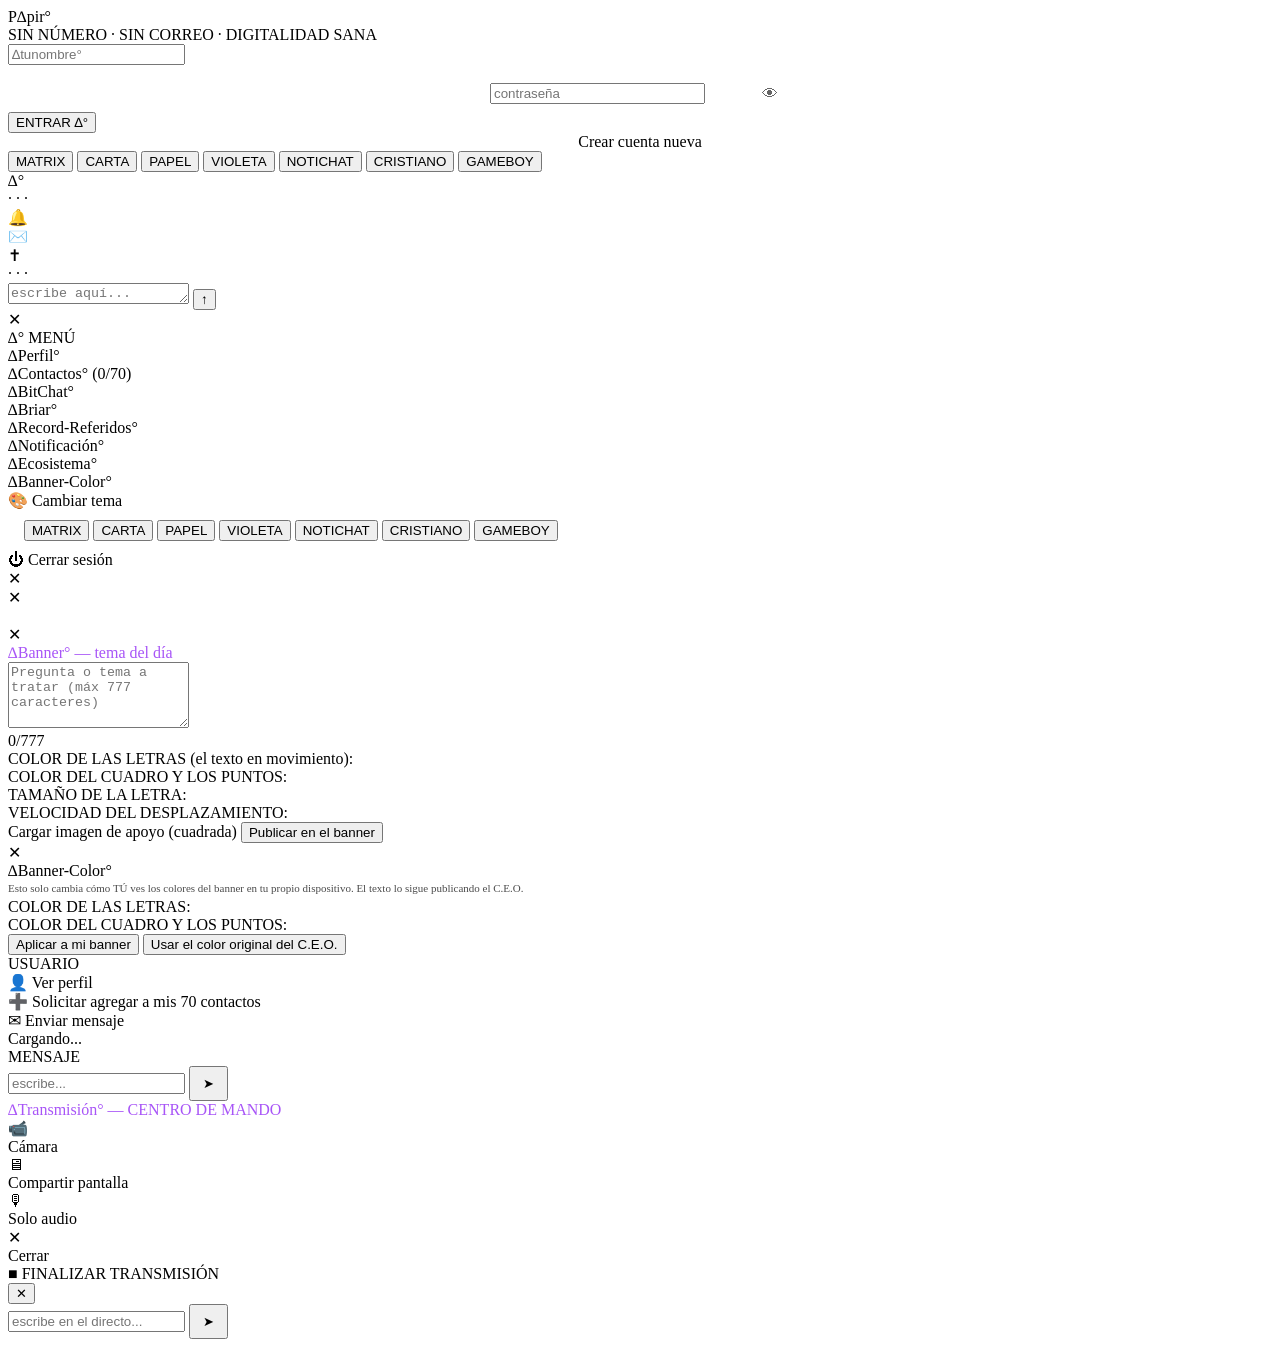
==== commit 26885c00: "index.html" ====
--- a/index.html
+++ b/index.html
@@ -5,235 +5,7 @@
 <meta name="viewport" content="width=device-width,initial-scale=1,maximum-scale=1,user-scalable=no">
 <title>P∆pir° Chat</title>
 <link href="https://fonts.googleapis.com/css2?family=Share+Tech+Mono&family=Crimson+Pro:ital,wght@0,400;1,400&family=Press+Start+2P&display=swap" rel="stylesheet">
-<style>
-*{margin:0;padding:0;box-sizing:border-box;-webkit-tap-highlight-color:transparent;}
-html,body{height:100%;overflow:hidden;}
-body{background:var(--bg);color:var(--fg);font-family:var(--font);}
-
-/* ═══ TEMAS (variables) ═══ */
-body.matrix{
-  --bg:#000; --fg:#00ff41; --font:'Share Tech Mono',monospace; --accent:#00ff41;
-  --border:rgba(0,255,65,.25); --card-bg:#0a0a0a; --input-bg:#0a0a0a;
-  --bubble-mine:#002200; --bubble-mine-b:#00ff41; --bubble-other:#001100; --bubble-other-b:rgba(0,255,65,.3);
-  --btn-bg:#00ff41; --btn-fg:#000;
-}
-body.carta{
-  --bg:#faf7f0; --fg:#2c1a0e; --font:'Crimson Pro',serif; --accent:#a07850;
-  --border:rgba(44,26,14,.2); --card-bg:#faf7f0; --input-bg:#fff8ee;
-  --bubble-mine:#e8dcc8; --bubble-mine-b:#a07850; --bubble-other:#fff; --bubble-other-b:#d4b896;
-  --btn-bg:#2c1a0e; --btn-fg:#faf7f0;
-}
-body.papel{
-  --bg:#fff; --fg:#111; --font:'Share Tech Mono',monospace; --accent:#111;
-  --border:#ddd; --card-bg:#fff; --input-bg:#f5f5f5;
-  --bubble-mine:#111; --bubble-mine-b:#111; --bubble-other:#eee; --bubble-other-b:#eee;
-  --btn-bg:#111; --btn-fg:#fff;
-}
-body.violeta{
-  --bg:#170b28; --fg:#ecdcff; --font:'Share Tech Mono',monospace; --accent:#c084fc;
-  --border:rgba(192,132,252,.3); --card-bg:#1f0f36; --input-bg:#1f0f36;
-  --bubble-mine:#3a1f5c; --bubble-mine-b:#c084fc; --bubble-other:#26123f; --bubble-other-b:rgba(192,132,252,.4);
-  --btn-bg:#c084fc; --btn-fg:#170b28;
-}
-body.notichat{
-  --bg:#f4f4f2; --fg:#111; --font:'Crimson Pro',serif; --accent:#a30000;
-  --border:#111; --card-bg:#fff; --input-bg:#fff;
-  --bubble-mine:#111; --bubble-mine-b:#111; --bubble-other:#fff; --bubble-other-b:#111;
-  --btn-bg:#111; --btn-fg:#fff;
-}
-body.notichat .logo-txt, body.notichat .sala-header-elegante .titulo, body.notichat .header-logo{
-  font-family:'Crimson Pro',serif; font-weight:900; text-transform:uppercase; letter-spacing:1px;
-}
-body.notichat .msg-burbuja{border-width:2px;font-size:16px;}
-body.notichat .card-header{border-bottom:3px double #111;font-weight:900;text-transform:uppercase;}
-body.cristiano{
-  --bg:#f2e9d8; --fg:#4a2c1a; --font:'Crimson Pro',serif; --accent:#8b2f2f;
-  --border:rgba(74,44,26,.2); --card-bg:#f2e9d8; --input-bg:#fff8ee;
-  --bubble-mine:#e3d3b5; --bubble-mine-b:#8b2f2f; --bubble-other:#fff; --bubble-other-b:#c9a35a;
-  --btn-bg:#8b2f2f; --btn-fg:#f2e9d8;
-}
-body.gameboy{
-  --bg:#0f380f; --fg:#9bbc0f; --font:'Press Start 2P',monospace; --accent:#9bbc0f;
-  --border:rgba(155,188,15,.4); --card-bg:#1a4a1a; --input-bg:#1a4a1a;
-  --bubble-mine:#306230; --bubble-mine-b:#9bbc0f; --bubble-other:#0f380f; --bubble-other-b:rgba(155,188,15,.4);
-  --btn-bg:#9bbc0f; --btn-fg:#0f380f;
-}
-body.gameboy, body.gameboy input, body.gameboy button, body.gameboy textarea{font-size:9px!important;line-height:1.8;}
-
-/* Cruz para el tema cristiano */
-.cruz-decor{display:none;text-align:center;font-size:20px;opacity:.5;margin-bottom:6px;}
-body.cristiano .cruz-decor{display:block;}
-
-/* Insignia púrpura Centro de Mando — siempre visible */
-.ceo-badge{position:fixed;top:8px;right:8px;z-index:500;background:#6c2bd9;color:#fff;font-size:10px;letter-spacing:2px;padding:5px 9px;border-radius:20px;display:flex;align-items:center;gap:5px;box-shadow:0 0 12px rgba(108,43,217,.6);}
-.ceo-badge .dot{width:6px;height:6px;border-radius:50%;background:#fff;}
-
-#login{position:fixed;inset:0;display:flex;flex-direction:column;align-items:center;justify-content:center;padding:24px;gap:10px;z-index:100;overflow-y:auto;}
-.logo-txt{font-size:clamp(28px,9vw,50px);font-weight:900;letter-spacing:6px;margin-bottom:2px;color:var(--accent);}
-body.carta .logo-txt, body.cristiano .logo-txt{font-style:italic;}
-.tagline{font-size:9px;letter-spacing:3px;opacity:.5;margin-bottom:14px;text-align:center;}
-
-.inp,textarea.inp{width:100%;max-width:300px;padding:12px 14px;border-radius:4px;font-size:14px;letter-spacing:1px;outline:none;-webkit-appearance:none;background:var(--input-bg);border:1px solid var(--border);color:var(--fg);font-family:var(--font);}
-body.carta .inp, body.cristiano .inp{font-size:16px;}
-.inp::placeholder{opacity:.35;}
-.char-count{font-size:9px;opacity:.4;width:100%;max-width:300px;text-align:right;}
-
-.btn{width:100%;max-width:300px;padding:13px;border-radius:4px;cursor:pointer;font-size:11px;letter-spacing:3px;font-family:var(--font);border:none;background:var(--btn-bg);color:var(--btn-fg);}
-body.carta .btn, body.cristiano .btn{font-size:14px;}
-.btn.secundario{background:transparent!important;border:1px solid var(--accent)!important;color:var(--fg)!important;}
-.btn:active{opacity:.8;}
-.link-txt{font-size:11px;opacity:.7;text-decoration:underline;cursor:pointer;color:var(--accent);}
-.err-txt{font-size:11px;opacity:.9;min-height:16px;text-align:center;color:#e05c5c;}
-
-.theme-row{display:flex;gap:6px;margin-top:4px;flex-wrap:wrap;justify-content:center;max-width:320px;}
-.th-btn{padding:6px 10px;border-radius:3px;font-size:9px;letter-spacing:1px;cursor:pointer;border:1px solid rgba(128,128,128,.4);font-family:'Share Tech Mono',monospace;background:#222;color:#fff;}
-.th-matrix{background:#00ff41;color:#000;}
-.th-carta{background:#2c1a0e;color:#faf7f0;}
-.th-papel{background:#111;color:#fff;}
-.th-violeta{background:#c084fc;color:#170b28;}
-.th-venezolano{background:linear-gradient(#ffe066,#0a1a3d,#ff4b3e);color:#fff;}
-.th-notichat{background:#f4f4f2;color:#111;border:2px solid #111;font-weight:900;}
-.th-cristiano{background:#8b2f2f;color:#f2e9d8;}
-.th-gameboy{background:#9bbc0f;color:#0f380f;}
-
-#app-screen{display:none;flex-direction:column;height:100%;position:fixed;inset:0;}
-#chat-header{padding:8px 10px;display:flex;align-items:flex-start;gap:8px;border-bottom:1px solid var(--border);flex-shrink:0;}
-.header-left-col{display:flex;flex-direction:column;align-items:center;gap:5px;flex-shrink:0;}
-.header-icons-col{display:flex;flex-direction:column;align-items:center;gap:6px;flex-shrink:0;padding-top:2px;}
-.banner-apoyo-mini{width:44px;height:44px;border-radius:6px;object-fit:cover;border:2px solid var(--accent);cursor:pointer;}
-
-/* Banner tipo matriz de puntos (LED) — tamaño compacto */
-#banner-wrap{
-  flex:1;height:38px;position:relative;border-radius:6px;overflow:hidden;cursor:pointer;
-  background:
-    radial-gradient(circle, var(--accent) 1.1px, transparent 1.3px) 0 0/7px 7px,
-    #0b0b0b;
-  border:2px solid var(--accent);
-  margin-top:2px;
-}
-#banner-dots{position:absolute;inset:0;opacity:.35;pointer-events:none;}
-#banner-marquee-track{position:absolute;inset:0;display:flex;align-items:center;white-space:nowrap;}
-#banner-texto-marquee{
-  display:inline-block;padding-left:100%;
-  color:var(--accent);font-family:'Share Tech Mono',monospace;font-weight:700;font-size:13px;letter-spacing:2px;
-  text-shadow:0 0 6px var(--accent);
-  animation:banner-scroll linear infinite;
-}
-@keyframes banner-scroll{ from{transform:translateX(0);} to{transform:translateX(-100%);} }
-
-/* Ventana de lectura completa del banner */
-.banner-lectura{padding:18px;text-align:center;}
-.banner-lectura img.apoyo{width:100%;max-width:260px;aspect-ratio:1/1;object-fit:cover;border-radius:6px;cursor:pointer;margin:0 auto 12px;display:block;border:2px solid var(--accent);}
-.banner-lectura .texto-completo{font-size:15px;line-height:1.8;text-align:left;padding:0 6px;}
-
-/* Formulario de edición del banner (solo CEO) */
-.banner-form{padding:14px;display:flex;flex-direction:column;gap:10px;}
-.color-swatches{display:flex;gap:8px;flex-wrap:wrap;}
-.color-swatch{width:32px;height:32px;border-radius:50%;cursor:pointer;border:2px solid #fff;position:relative;display:flex;align-items:center;justify-content:center;}
-.color-swatch.activo::after{content:"✔";color:#fff;font-size:16px;font-weight:900;text-shadow:0 0 3px #000,0 0 3px #000;}
-.color-swatch.activo{box-shadow:0 0 0 3px var(--accent);}
-.swatch-label{font-size:11px;opacity:.7;letter-spacing:1px;margin-top:2px;}
-
-/* Botón X de cerrar el panel ∆° sin cerrar sesión */
-.card-close-x{position:sticky;top:0;text-align:right;padding:6px 10px 0;background:var(--card-bg);z-index:5;}
-.card-close-x span{cursor:pointer;font-size:20px;opacity:.7;padding:4px 8px;}
-
-.header-logo{font-size:26px;font-weight:900;letter-spacing:2px;cursor:pointer;color:var(--accent);line-height:1;padding:6px 12px;border:2px solid var(--accent);border-radius:10px;box-shadow:0 0 14px color-mix(in srgb, var(--accent) 45%, transparent);}
-.header-logo:active{opacity:.75;transform:scale(.96);}
-.icon-btn{font-size:24px;cursor:pointer;opacity:.8;padding:2px 6px;}
-.icon-btn:active{opacity:1;}
-
-.sala-header-elegante{text-align:center;padding:14px 10px 8px;flex-shrink:0;}
-.sala-header-elegante .titulo{font-size:25px;letter-spacing:4px;color:var(--accent);font-weight:700;}
-body.carta .sala-header-elegante .titulo, body.cristiano .sala-header-elegante .titulo{font-style:italic;font-weight:400;font-size:29px;}
-.sala-header-elegante .meta{font-size:11px;opacity:.55;letter-spacing:2px;margin-top:4px;}
-.sala-header-elegante .secreta{font-size:11px;opacity:.35;letter-spacing:2px;margin-top:6px;}
-
-#live-indicador{display:none;align-items:center;justify-content:center;cursor:pointer;width:24px;height:24px;border-radius:50%;background:#c0202f;flex-shrink:0;}
-@keyframes titilar{0%,100%{opacity:1;}50%{opacity:.25;}}
-#live-indicador .dot{width:10px;height:10px;border-radius:50%;background:#fff;animation:titilar 1.2s infinite;}
-#live-indicador.on{display:flex;}
-
-#msgs{flex:1;overflow-y:auto;padding:12px 10px;display:flex;flex-direction:column;gap:12px;}
-.msg{max-width:86%;display:flex;gap:8px;}
-.msg.mio{align-self:flex-end;flex-direction:row-reverse;}
-.msg.otro{align-self:flex-start;}
-.msg-avatar{width:38px;height:38px;border-radius:50%;object-fit:cover;background:rgba(128,128,128,.3);flex-shrink:0;cursor:pointer;}
-.msg-cuerpo{display:flex;flex-direction:column;gap:3px;}
-.msg.mio .msg-cuerpo{align-items:flex-end;}
-.msg-header{font-size:12px;letter-spacing:1px;opacity:.7;padding:0 4px;cursor:pointer;font-weight:600;}
-.msg-header .rol-tag{font-size:9px;padding:2px 5px;border-radius:2px;margin-left:4px;}
-.rol-mod{background:#2b6cb0;color:#fff;}
-.rol-ceo{background:#6c2bd9;color:#fff;}
-.msg-burbuja{padding:10px 15px;border-radius:4px;font-size:16px;line-height:1.6;word-break:break-word;background:var(--bubble-other);border:1px solid var(--bubble-other-b);}
-.msg.mio .msg-burbuja{background:var(--bubble-mine);border:1px solid var(--bubble-mine-b);}
-body.carta .msg-burbuja, body.cristiano .msg-burbuja{font-size:18px;}
-.msg-time{font-size:9px;opacity:.45;padding:0 4px;}
-.msg-caduca{opacity:.7;}
-.msg-reacciones{display:flex;gap:12px;padding:0 4px;align-items:center;}
-.reac-btn{cursor:pointer;font-size:16px;display:flex;align-items:center;gap:4px;opacity:.75;}
-.reac-btn .num{font-size:19px;font-weight:900;} /* contador grande, pedido explícito */
-.reac-btn.activo{opacity:1;}
-.sys-msg{text-align:center;font-size:9px;letter-spacing:2px;opacity:.35;padding:4px;}
-.locked-notice{text-align:center;font-size:11px;opacity:.6;padding:24px 16px;letter-spacing:1px;line-height:1.8;}
-
-#input-row{padding:10px;display:flex;gap:8px;align-items:center;border-top:1px solid var(--border);flex-shrink:0;}
-#msg-input{flex:1;padding:10px 12px;border-radius:3px;font-size:14px;resize:none;outline:none;-webkit-appearance:none;line-height:1.5;max-height:80px;background:var(--input-bg);border:1px solid var(--border);color:var(--fg);font-family:var(--font);}
-#btn-send{width:44px;height:44px;border-radius:3px;border:none;cursor:pointer;font-size:18px;flex-shrink:0;background:var(--btn-bg);color:var(--btn-fg);}
-#wait-ind{font-size:9px;opacity:.5;padding:2px 12px;min-height:14px;}
-
-/* Overlays genéricos */
-.overlay{display:none;position:fixed;inset:0;z-index:300;background:rgba(0,0,0,.75);align-items:center;justify-content:center;padding:16px;}
-.overlay.on{display:flex;}
-.card{width:100%;max-width:340px;border-radius:6px;overflow:hidden;max-height:85vh;overflow-y:auto;background:var(--card-bg);border:1px solid var(--border);color:var(--fg);}
-.card-item{padding:16px 18px;cursor:pointer;font-size:15px;letter-spacing:1px;border-bottom:1px solid var(--border);display:flex;align-items:center;gap:10px;font-weight:500;}
-body.carta .card-item, body.cristiano .card-item{font-size:18px;}
-.card-item:active{opacity:.6;}
-.card-item:last-child{border-bottom:none;}
-.card-item.peligro{color:#e05c5c!important;}
-.card-header{padding:16px 18px;font-size:12px;opacity:.65;letter-spacing:2px;border-bottom:1px solid var(--border);font-weight:700;}
-
-/* Perfil */
-.profile-view{padding:20px;text-align:center;}
-.profile-img{width:72px;height:72px;border-radius:50%;object-fit:cover;margin:0 auto 10px;display:block;background:rgba(128,128,128,.3);}
-.profile-name{font-size:16px;letter-spacing:2px;margin-bottom:4px;}
-.profile-stat{font-size:10px;opacity:.6;margin-bottom:10px;}
-.profile-filo{font-size:12px;line-height:1.7;opacity:.9;padding:10px;text-align:left;max-height:160px;overflow-y:auto;}
-.profile-codes{font-size:11px;opacity:.8;text-align:left;padding:10px 4px;line-height:2;}
-.profile-codes .locked{opacity:.5;font-style:italic;}
-.profile-caducada{padding:20px;text-align:center;font-size:13px;opacity:.8;line-height:1.8;}
-
-/* Listas (contactos, referidos, notificaciones, ecosistemas) */
-.lista-fila{padding:12px 16px;border-bottom:1px solid var(--border);display:flex;align-items:center;gap:10px;font-size:12px;}
-.lista-fila img{width:28px;height:28px;border-radius:50%;object-fit:cover;background:rgba(128,128,128,.3);}
-.lista-fila .num-grande{font-size:18px;font-weight:900;color:var(--accent);}
-.lista-fila .accion{margin-left:auto;font-size:10px;opacity:.7;cursor:pointer;}
-
-/* DM / Live chat ventana */
-#dm-overlay .card,#live-view #live-chat-panel{max-width:340px;}
-#dm-msgs,#live-chat-msgs{flex:1;overflow-y:auto;padding:10px;display:flex;flex-direction:column;gap:6px;}
-#dm-input-row,#live-chat-input-row{display:flex;gap:6px;padding:8px;border-top:1px solid var(--border);}
-#dm-input,#live-chat-input{flex:1;padding:8px 10px;border-radius:3px;font-size:13px;background:var(--input-bg);border:1px solid var(--border);color:var(--fg);}
-
-/* EN VIVO */
-.live-btn-grid{display:grid;grid-template-columns:1fr 1fr;gap:8px;padding:14px;}
-.live-btn{padding:16px 8px;border-radius:6px;text-align:center;font-size:11px;letter-spacing:1px;cursor:pointer;border:1px solid var(--accent);background:transparent;color:var(--fg);}
-.live-btn:active{opacity:.6;}
-.live-finalizar{margin:0 14px 14px;padding:12px;border-radius:6px;background:#c0202f;color:#fff;text-align:center;cursor:pointer;font-size:11px;letter-spacing:2px;}
-#live-view{display:none;position:fixed;inset:0;z-index:400;background:#000;flex-direction:column;}
-#live-view.on{display:flex;}
-#live-video-wrap{flex:1;position:relative;background:#000;display:flex;align-items:center;justify-content:center;overflow:hidden;}
-#live-video-wrap video{width:100%;height:100%;object-fit:contain;}
-.live-logo-esquina{position:absolute;top:14px;left:14px;font-size:20px;font-weight:900;letter-spacing:2px;color:#a855f7;text-shadow:0 0 10px rgba(168,85,247,.8);z-index:10;}
-.live-logo-centro{position:absolute;inset:0;display:flex;align-items:center;justify-content:center;font-size:64px;font-weight:900;letter-spacing:6px;color:#a855f7;text-shadow:0 0 30px rgba(168,85,247,.9);}
-#live-cerrar{position:absolute;top:14px;right:14px;z-index:10;background:rgba(0,0,0,.6);color:#fff;border:1px solid rgba(255,255,255,.4);border-radius:50%;width:34px;height:34px;font-size:16px;cursor:pointer;}
-#live-chat-panel{height:34%;display:flex;flex-direction:column;background:#0a0a0a;border-top:1px solid rgba(168,85,247,.3);}
-#live-chat-msgs .msg-burbuja{background:rgba(168,85,247,.15);border:1px solid rgba(168,85,247,.4);color:#fff;font-size:13px;padding:6px 10px;}
-#live-chat-input{border:1px solid rgba(168,85,247,.4);color:#fff;background:rgba(255,255,255,.06);}
-
-/* Ecosistemas */
-.eco-form{padding:14px;display:flex;flex-direction:column;gap:10px;}
-</style>
+<link rel="stylesheet" href="css/estilos.css">
 </head>
 <body class="matrix">
 
@@ -300,7 +72,7 @@
   <div id="chat-header">
     <div class="header-left-col">
       <div class="header-logo" onclick="abrirMenuPrincipal()">∆°</div>
-      <img id="banner-apoyo-mini" class="banner-apoyo-mini" src="" style="display:none;" onclick="verFotoAmpliada(BANNER_ACTUAL?BANNER_ACTUAL.imagen_apoyo:'',null)">
+      <img id="banner-apoyo-mini" class="banner-apoyo-mini" src="" style="display:none;" onclick="abrirImagenApoyo()">
     </div>
     <div id="banner-wrap" onclick="abrirBannerCompleto()">
       <div id="banner-dots"></div>
@@ -359,11 +131,20 @@
   </div>
 </div>
 
-<!-- BANNER: lectura completa -->
+<!-- ∆Banner°: TOCAR EL TEXTO → "Tema del Día", protagonista el texto, imagen en miniatura -->
 <div class="overlay" id="banner-lectura-overlay" onclick="cerrarOverlay('banner-lectura-overlay')">
   <div class="card" onclick="event.stopPropagation()">
     <div class="card-close-x"><span onclick="cerrarOverlay('banner-lectura-overlay')">✕</span></div>
     <div class="banner-lectura" id="banner-lectura-content"></div>
+  </div>
+</div>
+
+<!-- ∆Banner°: TOCAR LA MINIATURA → "Imagen de Apoyo", protagonista la imagen (fija), texto con scroll propio -->
+<div class="overlay" id="banner-imagen-overlay" onclick="cerrarOverlay('banner-imagen-overlay')">
+  <div class="card banner-imagen-card" onclick="event.stopPropagation()">
+    <div class="card-close-x"><span onclick="cerrarOverlay('banner-imagen-overlay')">✕</span></div>
+    <img id="banner-imagen-grande" class="banner-imagen-fija">
+    <div class="banner-texto-scroll" id="banner-imagen-texto"></div>
   </div>
 </div>
 
@@ -381,6 +162,12 @@
 
       <div class="swatch-label">COLOR DEL CUADRO Y LOS PUNTOS:</div>
       <div class="color-swatches" id="swatches-caja"></div>
+
+      <div class="swatch-label">TAMAÑO DE LA LETRA:</div>
+      <div class="color-swatches" id="opciones-tamano"></div>
+
+      <div class="swatch-label">VELOCIDAD DEL DESPLAZAMIENTO:</div>
+      <div class="color-swatches" id="opciones-velocidad"></div>
 
       <label class="btn secundario" style="cursor:pointer;">Cargar imagen de apoyo (cuadrada)<input type="file" id="banner-img-apoyo-input" accept="image/*" style="display:none;" onchange="previsualizarBannerApoyo()"></label>
       <img id="banner-apoyo-preview" style="max-width:120px;border-radius:6px;display:none;">
@@ -473,6 +260,7 @@
 <!-- PANTALLA DEL DIRECTO -->
 <div id="live-view">
   <button id="live-cerrar" onclick="salirDeLive()">✕</button>
+  <div id="live-estado-diag" style="display:none;position:absolute;top:14px;left:14px;right:60px;z-index:10;background:rgba(0,0,0,.75);color:#fff;padding:8px 12px;border-radius:6px;font-size:12px;text-align:center;"></div>
   <div id="live-video-wrap">
     <div class="live-logo-esquina" id="live-logo-esquina" style="display:none;">∆°</div>
     <div class="live-logo-centro" id="live-logo-centro" style="display:none;">∆°</div>
@@ -486,1224 +274,16 @@
   </div>
 </div>
 
+
 <script src="https://cdn.jsdelivr.net/npm/@supabase/supabase-js@2/dist/umd/supabase.min.js"></script>
 <script src="https://cdn.jsdelivr.net/npm/livekit-client/dist/livekit-client.umd.min.js"></script>
-<script>
-'use strict';
-/* ═══════════════════════════════════════════════════
-   P∆pir° Chat v5 — Centro de Mando: ∆luisalfonsocastillejo°
-
-   NOTAS IMPORTANTES (léelas antes de producción real):
-   1. Cifrado AES-GCM en cliente, no es E2E real persona-a-persona.
-   2. pass_hash es SHA-256 del lado cliente — MVP, no autenticación de
-      nivel producción. La Edge Function de EN VIVO sí revalida la
-      contraseña en el servidor antes de emitir tokens de transmisión.
-   3. RLS abierta en casi todo — la lógica de negocio vive en el cliente
-      por ahora. Ver manual técnico para el plan de endurecimiento.
-   4. La cuenta ∆luisalfonsocastillejo° (Centro de Mando) tiene INMUNIDAD
-      TOTAL: nunca se modera, nunca caduca, nunca se borra por inactividad.
-      Esto se aplica explícitamente en cada función relevante de abajo.
-   ═══════════════════════════════════════════════════ */
-
-var SBURL = 'https://kyzpqyjqdblscdpbeglg.supabase.co';
-var SBKEY = 'sb_publishable_3y9GbOynwMqDy5UmvuyBeg_4N2Hm3TP';
-var sb = null;
-try {
-  sb = window.supabase.createClient(SBURL, SBKEY, {
-    auth:{ persistSession:false, autoRefreshToken:false, detectSessionInUrl:false }
-  });
-} catch(x){ console.error(x); }
-
-var CEO_NOMBRE = '∆luisalfonsocastillejo°';
-var EDGE_TOKEN_URL = SBURL + '/functions/v1/generar-token-live';
-
-var SALAS = [
-  {orden:1,nombre:'Caballo Blanco',meta:2250,seg:60},
-  {orden:2,nombre:'Caballo Rojo',meta:4500,seg:120},
-  {orden:3,nombre:'Caballo Negro',meta:9000,seg:240},
-  {orden:4,nombre:'Caballo Verde',meta:18000,seg:480},
-  {orden:5,nombre:'Ropas Blancas',meta:36000,seg:900},
-  {orden:6,nombre:'Luna Roja',meta:72000,seg:1320},
-  {orden:7,nombre:'Siete',meta:144000,seg:1800}
-];
-
-var U = { nombre:'', rol:'usuario', tema: localStorage.getItem('pc_tema')||'matrix' };
-var SALA_ACTUAL = 1;
-var TOTAL_USUARIOS_CACHE = 1;
-var UM = { objetivo:'' };
-var ultimoEnvioSeg = 0;
-var pollTid=null, ultimoMsgId=null, actividadTid=null, cleanupTid=null;
-var liveRoom = null, esBroadcaster = false, ultimoEnvioLiveSeg = 0, liveChatUltimoId = null, livePollTid = null;
-
-function eqNombre(a,b){ return String(a||'').trim().toLowerCase() === String(b||'').trim().toLowerCase(); }
-function esCEO(nombre){ return eqNombre(nombre, CEO_NOMBRE); }
-
-setTema(U.tema, true);
-
-/* ── CIFRADO ── */
-async function claveDe(etiqueta){
-  var buf = await crypto.subtle.digest('SHA-256', new TextEncoder().encode('papirochat-'+etiqueta));
-  return buf;
-}
-async function cifrarConEtiqueta(texto, etiqueta){
-  var buf = await claveDe(etiqueta);
-  var key = await crypto.subtle.importKey('raw', buf, {name:'AES-GCM'}, false, ['encrypt']);
-  var iv = crypto.getRandomValues(new Uint8Array(12));
-  var enc = await crypto.subtle.encrypt({name:'AES-GCM', iv:iv}, key, new TextEncoder().encode(texto));
-  return { c: btoa(String.fromCharCode(...new Uint8Array(enc))), iv: btoa(String.fromCharCode(...iv)) };
-}
-async function descifrarConEtiqueta(c64, iv64, etiqueta){
-  try{
-    var buf = await claveDe(etiqueta);
-    var key = await crypto.subtle.importKey('raw', buf, {name:'AES-GCM'}, false, ['decrypt']);
-    var c = Uint8Array.from(atob(c64), ch=>ch.charCodeAt(0));
-    var iv = Uint8Array.from(atob(iv64), ch=>ch.charCodeAt(0));
-    var dec = await crypto.subtle.decrypt({name:'AES-GCM', iv:iv}, key, c);
-    return new TextDecoder().decode(dec);
-  }catch(x){ return '[mensaje ilegible]'; }
-}
-async function cifrar(texto, orden){ return cifrarConEtiqueta(texto, 'sala-'+orden); }
-async function descifrar(c64, iv64, orden){ return descifrarConEtiqueta(c64, iv64, 'sala-'+orden); }
-async function hashPass(pass){
-  var buf = await crypto.subtle.digest('SHA-256', new TextEncoder().encode('pc-salt-' + pass));
-  return Array.from(new Uint8Array(buf)).map(b=>b.toString(16).padStart(2,'0')).join('');
-}
-
-/* ── TEMA ── */
-function setTema(t){ U.tema=t; document.body.className=t; localStorage.setItem('pc_tema',t); }
-function mostrarRegistro(){ document.getElementById('form-login').style.display='none'; document.getElementById('form-registro').style.display='flex'; }
-function mostrarLogin(){ document.getElementById('form-registro').style.display='none'; document.getElementById('form-login').style.display='block'; }
-function contarFilo(){ document.getElementById('filo-count').textContent = document.getElementById('rg-filo').value.length; }
-function toggleOjo(inputId, ojoId){
-  var inp = document.getElementById(inputId); var ojo = document.getElementById(ojoId);
-  if(inp.type==='password'){ inp.type='text'; ojo.style.opacity=1; } else { inp.type='password'; ojo.style.opacity=.6; }
-}
-var IMG_BASE64 = '';
-function previsualizarImagen(){
-  var file = document.getElementById('rg-img-input').files[0];
-  if(!file) return;
-  if(file.size > 900*1024){ alert('La imagen es muy pesada. Usa una de menos de 900KB.'); return; }
-  var reader = new FileReader();
-  reader.onload = function(e){ IMG_BASE64 = e.target.result; document.getElementById('rg-img-preview').src = IMG_BASE64; };
-  reader.readAsDataURL(file);
-}
-
-/* ── REGISTRO ── */
-async function registrar(){
-  var nombre = document.getElementById('rg-user').value.trim();
-  var pass = document.getElementById('rg-pass').value;
-  var pass2 = document.getElementById('rg-pass2').value;
-  var referido = document.getElementById('rg-referido').value.trim();
-  var filo = document.getElementById('rg-filo').value.trim();
-  var bitchat = document.getElementById('rg-bitchat').value.trim();
-  var briar = document.getElementById('rg-briar').value.trim();
-  var err = document.getElementById('reg-err');
-
-  if(!/^∆.+°$/.test(nombre)){ err.textContent='El nombre debe llevar ∆ al inicio y ° al final. Ej: ∆tunombre°'; return; }
-  if(pass.length<6){ err.textContent='Contraseña mínimo 6 caracteres'; return; }
-  if(pass!==pass2){ err.textContent='Las dos contraseñas no coinciden'; return; }
-  if(filo.length>777){ err.textContent='La filosofía no puede pasar de 777 caracteres'; return; }
-  err.textContent='Verificando disponibilidad...';
-
-  try{
-    var {data:existente} = await sb.from('pc_usuarios').select('nombre').ilike('nombre',nombre).maybeSingle();
-    if(existente){ err.textContent='Ese nombre ya está en uso. Si es tuyo, inicia sesión en vez de crear cuenta.'; return; }
-  }catch(x){}
-
-  err.textContent='Creando cuenta...';
-  var passHash = await hashPass(pass);
-  var rol = esCEO(nombre) ? 'centro_mando' : 'usuario';
-
-  try{
-    var {error} = await sb.from('pc_usuarios').insert({
-      nombre:nombre, pass_hash:passHash,
-      imagen_url: IMG_BASE64||null,
-      filosofia: filo||null,
-      filosofia_editada_en: filo ? new Date().toISOString() : null,
-      bitchat_id:bitchat||null, briar_id:briar||null,
-      referido_por: referido||null, rol:rol,
-      ultima_actividad: new Date().toISOString()
-    });
-    if(error){ err.textContent = error.message.includes('duplicate') ? 'Ese nombre ya está en uso' : 'Error: '+error.message; return; }
-
-    if(referido){
-      await sb.from('pc_referidos_log').insert({ referidor:referido, referido:nombre }).catch(()=>{});
-      await sb.rpc('pc_recalcular_referidos', {p_nombre:referido}).catch(()=>{});
-      await sb.from('pc_notificaciones').insert({usuario_destino:referido, tipo:'sistema', contenido: nombre+' se registró usando tu invitación.'}).catch(()=>{});
-    }
-    err.textContent='';
-    U.nombre = nombre; U.rol = rol;
-    sessionStorage.setItem('pc_nombre', nombre); // solo dura mientras el navegador esté abierto
-    mostrarNotaBienvenida();
-  }catch(x){ err.textContent='Error de conexión'; }
-}
-
-function mostrarNotaBienvenida(){
-  alert(
-    'P∆pir°Chat es una asamblea digital y anónima: un espacio ciudadano donde, a través del debate y los distintos puntos de vista, se busca acercarse a una verdad compartida sobre asuntos de interés público y colectivo.\n\n' +
-    'Como toda asamblea activa, tu presencia importa: tu voz y la de cada integrante construyen el resultado. Por eso, si notamos una inactividad mayor a 96 horas, tu cuenta y tu nombre de usuario dejarán de existir, liberando ese nombre para alguien más — tendrías que crear una cuenta nueva para volver a participar.\n\n' +
-    'Los 70 usuarios con más referidos podrán escribirle libremente al C.E.O. Los demás recibirán su mensaje si él nota su aporte al debate.\n\n' +
-    'Te invitamos a esforzarte por mantener viva esta comunidad, para el bien común a través de esta herramienta digital.'
-  );
-  entrarApp();
-}
-
-/* ── LOGIN ── */
-async function iniciarSesion(){
-  var nombre = document.getElementById('li-user').value.trim();
-  var pass = document.getElementById('li-pass').value;
-  var err = document.getElementById('login-err');
-  if(!nombre||!pass){ err.textContent='Completa ambos campos'; return; }
-  err.textContent='Verificando...';
-  var passHash = await hashPass(pass);
-  try{
-    var {data,error} = await sb.from('pc_usuarios').select('nombre,rol,estado,silenciado_hasta,expulsado_hasta').ilike('nombre',nombre).eq('pass_hash',passHash).maybeSingle();
-    if(error || !data){ err.textContent='Usuario o contraseña incorrectos'; return; }
-    if(data.estado==='expulsado_perm'){ err.textContent='Esta cuenta fue expulsada permanentemente'; return; }
-    if(data.estado==='eliminado' || data.estado==='caducada_inasistencia'){ err.textContent='Esta cuenta fue eliminada por inasistencia. Crea una cuenta nueva.'; return; }
-    err.textContent='';
-    U.nombre = data.nombre; U.rol = data.rol;
-    sessionStorage.setItem('pc_nombre', data.nombre);
-    await sb.from('pc_usuarios').update({ultima_actividad:new Date().toISOString()}).ilike('nombre',data.nombre);
-    entrarApp();
-  }catch(x){ err.textContent='Error de conexión'; }
-}
-
-/* ── ENTRAR A LA APP ── */
-async function entrarApp(){
-  document.getElementById('login').style.display='none';
-  document.getElementById('app-screen').style.display='flex';
-  document.getElementById('menu-banner').style.display = (U.rol==='centro_mando') ? 'flex' : 'none';
-  document.getElementById('menu-transmision').style.display = (U.rol==='centro_mando') ? 'flex' : 'none';
-  document.getElementById('menu-crear-link-mod').style.display = (U.rol==='centro_mando') ? 'flex' : 'none';
-
-  await actualizarTotalUsuarios();
-  await cambiarSala(salaMasAltaDesbloqueada());
-  actualizarBadgeContactos();
-  actualizarBadgeNotificaciones();
-  cargarBanner(); setInterval(cargarBanner, 30000);
-
-  pollEstadoLive(); livePollTid = setInterval(pollEstadoLive, 5000);
-  actividadTid = setInterval(marcarActividad, 60000);
-  cleanupTid = setInterval(limpiarCuentasInactivas, 120000);
-  limpiarCuentasInactivas(); // corre una vez al entrar también
-}
-
-async function marcarActividad(){
-  try{ await sb.from('pc_usuarios').update({ultima_actividad:new Date().toISOString()}).ilike('nombre',U.nombre); }catch(x){}
-}
-
-/* ── CADUCIDAD POR INASISTENCIA (96h → marcar, +72h → borrar de verdad) ──
-   Se dispara desde los clientes conectados. ∆luisalfonsocastillejo° tiene
-   inmunidad total: jamás se marca, jamás se borra. */
-async function limpiarCuentasInactivas(){
-  try{
-    var corte96 = new Date(Date.now() - 96*3600*1000).toISOString();
-    var {data:inactivos} = await sb.from('pc_usuarios').select('nombre').lt('ultima_actividad',corte96).eq('estado','activo');
-    for(var i=0;i<(inactivos||[]).length;i++){
-      if(esCEO(inactivos[i].nombre)) continue; // inmunidad total
-      await sb.from('pc_usuarios').update({estado:'caducada_inasistencia', caducada_en:new Date().toISOString()}).eq('nombre',inactivos[i].nombre);
-    }
-    var corte72 = new Date(Date.now() - 72*3600*1000).toISOString();
-    var {data:paraBorrar} = await sb.from('pc_usuarios').select('nombre').eq('estado','caducada_inasistencia').lt('caducada_en',corte72);
-    for(var j=0;j<(paraBorrar||[]).length;j++){
-      if(esCEO(paraBorrar[j].nombre)) continue;
-      await sb.from('pc_usuarios').delete().eq('nombre',paraBorrar[j].nombre);
-    }
-  }catch(x){}
-}
-
-/* ── SALAS: solo se revela la sala actual (nombre + meta). La siguiente
-   permanece en secreto hasta desbloquearse. ── */
-async function actualizarTotalUsuarios(){
-  try{
-    var {count} = await sb.from('pc_usuarios').select('*',{count:'exact',head:true}).not('estado','in','(eliminado,caducada_inasistencia)');
-    TOTAL_USUARIOS_CACHE = count || 1;
-  }catch(x){}
-}
-function salaMasAltaDesbloqueada(){
-  var maxOrden = 1;
-  SALAS.forEach(function(s){ if(TOTAL_USUARIOS_CACHE >= s.meta) maxOrden = Math.max(maxOrden, s.orden); });
-  return maxOrden;
-}
-async function puedeParticipar(orden){ return true; } // ya no se exige referidos mínimos para participar (se eliminó esa regla)
-
-async function cambiarSala(orden){
-  await actualizarTotalUsuarios();
-  var maxDesbloqueada = salaMasAltaDesbloqueada();
-  orden = Math.min(orden, maxDesbloqueada);
-  SALA_ACTUAL = orden;
-  var s = SALAS.find(x=>x.orden===orden);
-
-  document.getElementById('h-sala-titulo').textContent = s.nombre;
-  document.getElementById('h-sala-meta').textContent = TOTAL_USUARIOS_CACHE+' / '+s.meta+' usuarios · publica cada '+Math.round(s.seg/60)+' min';
-  document.getElementById('h-sala-secreta').textContent = (orden<7) ? '🔒 la siguiente sala es un secreto hasta desbloquearse' : '';
-
-  document.getElementById('msgs').innerHTML='';
-  ultimoMsgId=null;
-  document.getElementById('input-row').style.display='flex';
-
-  await cargarMensajes();
-  clearInterval(pollTid);
-  pollTid = setInterval(function(){ cambiarSalaSiloDesbloqueaOtra(); cargarMensajes(); }, 5000);
-}
-async function cambiarSalaSiloDesbloqueaOtra(){
-  await actualizarTotalUsuarios();
-  var nueva = salaMasAltaDesbloqueada();
-  if(nueva !== SALA_ACTUAL){
-    await sb.from('pc_notificaciones').insert({usuario_destino:U.nombre, tipo:'sistema', contenido:'¡Se desbloqueó una nueva sala! Ahora estás en: '+SALAS.find(x=>x.orden===nueva).nombre}).catch(()=>{});
-    cambiarSala(nueva);
-  }
-}
-
-/* ── MENSAJES DE SALA ── */
-async function cargarMensajes(){
-  try{
-    await limpiarMensajesSalaExpirados();
-    var q = sb.from('pc_mensajes').select('id,usuario,contenido_cifrado,iv,creado_en')
-      .eq('sala_orden', SALA_ACTUAL).order('creado_en',{ascending:true}).limit(80);
-    if(ultimoMsgId) q = q.gt('id', ultimoMsgId);
-    var {data,error} = await q;
-    if(error || !data || !data.length) return;
-    for(var i=0;i<data.length;i++){
-      var m = data[i];
-      var texto = await descifrar(m.contenido_cifrado, m.iv, SALA_ACTUAL);
-      await agregarMensajeDOM(m.id, m.usuario, texto, m.creado_en);
-      ultimoMsgId = m.id;
-    }
-    document.getElementById('msgs').scrollTop = document.getElementById('msgs').scrollHeight;
-  }catch(x){}
-}
-
-async function agregarMensajeDOM(id,usuario,texto,creado_en){
-  if(document.getElementById('m-'+id)) return;
-  var msgsEl = document.getElementById('msgs');
-  var mio = eqNombre(usuario, U.nombre);
-  var div = document.createElement('div');
-  div.className='msg '+(mio?'mio':'otro');
-  div.id='m-'+id;
-  var hora = new Date(creado_en).toLocaleTimeString('es',{hour:'2-digit',minute:'2-digit'});
-  var expiraMs = new Date(creado_en).getTime() + 24*3600*1000;
-  var rolTag = await tagRolDe(usuario);
-  var avatarUrl = await avatarDe(usuario);
-
-  div.innerHTML =
-    '<img class="msg-avatar" src="'+(avatarUrl||'')+'" onclick="verFotoAmpliada(\''+(avatarUrl||'').replace(/'/g,"\\'")+'\',\''+usuario.replace(/'/g,"\\'")+'\')">' +
-    '<div class="msg-cuerpo">' +
-    (mio?'':'<div class="msg-header" onclick="abrirMenuUsuario(\''+usuario.replace(/'/g,"\\'")+'\')">'+escHtml(usuario)+rolTag+'</div>') +
-    '<div class="msg-burbuja">'+escHtml(texto)+'</div>' +
-    '<div class="msg-reacciones" data-mid="'+id+'">' +
-      '<span class="reac-btn" onclick="reaccionar('+id+',\'gris\')" id="reac-gris-'+id+'">🩶 <span class="num">0</span></span>' +
-      '<span class="reac-btn" onclick="reaccionar('+id+',\'violeta\')" id="reac-violeta-'+id+'">💜 <span class="num">0</span></span>' +
-    '</div>' +
-    '<div class="msg-time">'+hora+' · <span class="msg-caduca" data-expira="'+expiraMs+'">⏳</span></div>' +
-    '</div>';
-  msgsEl.appendChild(div);
-  actualizarUnTemporizador(div.querySelector('.msg-caduca'));
-  if(typeof id === 'number') cargarReacciones(id);
-  if(U.rol==='centro_mando' && typeof id==='number') activarBorrarLargoPresion(div, id);
-}
-
-/* ── El C.E.O. puede borrar cualquier publicación manteniéndola presionada ── */
-function activarBorrarLargoPresion(div, mensajeId){
-  var burbuja = div.querySelector('.msg-burbuja');
-  if(!burbuja) return;
-  var tid = null;
-  var iniciar = function(){ tid = setTimeout(function(){ confirmarBorrarPublicacion(mensajeId, div); }, 550); };
-  var cancelar = function(){ clearTimeout(tid); };
-  burbuja.addEventListener('touchstart', iniciar);
-  burbuja.addEventListener('touchend', cancelar);
-  burbuja.addEventListener('touchmove', cancelar);
-  burbuja.addEventListener('mousedown', iniciar);
-  burbuja.addEventListener('mouseup', cancelar);
-  burbuja.addEventListener('mouseleave', cancelar);
-  burbuja.style.cursor = 'pointer';
-}
-async function confirmarBorrarPublicacion(mensajeId, div){
-  if(!confirm('¿Eliminar esta publicación? (acción del Centro de Mando, no se puede deshacer)')) return;
-  try{
-    await sb.from('pc_mensajes').delete().eq('id',mensajeId);
-    div.remove();
-  }catch(x){ alert('Error al eliminar la publicación'); }
-}
-
-function verFotoAmpliada(url, nombre){
-  var overlay = document.createElement('div');
-  overlay.className = 'overlay on';
-  overlay.style.zIndex = 600;
-  overlay.onclick = function(){ overlay.remove(); };
-  overlay.innerHTML =
-    '<div style="max-width:90vw;max-height:80vh;text-align:center;" onclick="event.stopPropagation()">' +
-    (url ? '<img src="'+url+'" style="max-width:100%;max-height:70vh;border-radius:8px;border:2px solid var(--accent);">' : '<div style="width:220px;height:220px;border-radius:50%;background:rgba(128,128,128,.3);margin:0 auto;"></div>') +
-    '<div style="margin-top:14px;display:flex;gap:10px;justify-content:center;">' +
-      '<button class="btn secundario" style="width:auto;padding:10px 18px;" onclick="this.closest(\'.overlay\').remove();verPerfil(\''+nombre.replace(/'/g,"\\'")+'\')">Ver perfil</button>' +
-      '<button class="btn secundario" style="width:auto;padding:10px 18px;" onclick="this.closest(\'.overlay\').remove()">Cerrar</button>' +
-    '</div></div>';
-  document.body.appendChild(overlay);
-}
-
-async function avatarDe(nombre){
-  try{
-    var {data} = await sb.from('pc_usuarios').select('imagen_url').ilike('nombre',nombre).maybeSingle();
-    return data ? data.imagen_url : null;
-  }catch(x){ return null; }
-}
-async function tagRolDe(nombre){
-  if(esCEO(nombre)) return ' <span class="rol-tag rol-ceo">CEO</span>';
-  try{
-    var {data} = await sb.from('pc_usuarios').select('rol').ilike('nombre',nombre).maybeSingle();
-    if(data && data.rol==='moderador') return ' <span class="rol-tag rol-mod">MOD</span>';
-  }catch(x){}
-  return '';
-}
-
-/* ── REACCIONES (corazón gris / corazón violeta) ── */
-async function cargarReacciones(mensajeId){
-  try{
-    var {data} = await sb.from('pc_reacciones').select('usuario,tipo').eq('mensaje_id',mensajeId);
-    var gris=0, violeta=0, miReaccion=null;
-    (data||[]).forEach(function(r){
-      if(r.tipo==='gris') gris++; else violeta++;
-      if(eqNombre(r.usuario,U.nombre)) miReaccion=r.tipo;
-    });
-    var elG = document.getElementById('reac-gris-'+mensajeId);
-    var elV = document.getElementById('reac-violeta-'+mensajeId);
-    if(elG){ elG.querySelector('.num').textContent=gris; elG.classList.toggle('activo', miReaccion==='gris'); }
-    if(elV){ elV.querySelector('.num').textContent=violeta; elV.classList.toggle('activo', miReaccion==='violeta'); }
-  }catch(x){}
-}
-async function reaccionar(mensajeId, tipo){
-  try{
-    var {data:existente} = await sb.from('pc_reacciones').select('id,tipo').eq('mensaje_id',mensajeId).eq('usuario',U.nombre).maybeSingle();
-    if(existente && existente.tipo===tipo){
-      await sb.from('pc_reacciones').delete().eq('id',existente.id); // toca de nuevo para quitar la reacción
-    } else if(existente){
-      await sb.from('pc_reacciones').update({tipo:tipo}).eq('id',existente.id);
-    } else {
-      await sb.from('pc_reacciones').insert({mensaje_id:mensajeId, usuario:U.nombre, tipo:tipo});
-    }
-    cargarReacciones(mensajeId);
-    // notificar al autor del mensaje (si no soy yo mismo)
-    var {data:msg} = await sb.from('pc_mensajes').select('usuario,contenido_cifrado,iv,creado_en').eq('id',mensajeId).maybeSingle();
-    if(msg && !eqNombre(msg.usuario,U.nombre) && tipo==='violeta'){
-      var texto = await descifrar(msg.contenido_cifrado, msg.iv, SALA_ACTUAL);
-      var hora = new Date(msg.creado_en).toLocaleTimeString('es',{hour:'2-digit',minute:'2-digit'});
-      await sb.from('pc_notificaciones').insert({
-        usuario_destino: msg.usuario, tipo:'reaccion',
-        contenido: U.nombre+' le dio 💜 corazón violeta a tu comentario de las '+hora+': "'+texto.slice(0,60)+'"'
-      });
-    }
-  }catch(x){}
-}
-
-/* ── AUTO-LIMPIEZA: mensajes de sala 24h, DM 72h ── */
-function actualizarUnTemporizador(el){
-  if(!el) return;
-  var restanteMs = parseInt(el.dataset.expira,10) - Date.now();
-  if(restanteMs<=0){ var msg = el.closest('.msg'); if(msg) msg.remove(); return; }
-  var h = Math.floor(restanteMs/3600000); var m = Math.floor((restanteMs%3600000)/60000);
-  el.textContent = '⏳ se borra en '+h+'h '+m+'m';
-}
-function actualizarTodosTemporizadores(){ document.querySelectorAll('.msg-caduca').forEach(actualizarUnTemporizador); }
-setInterval(actualizarTodosTemporizadores, 60000);
-async function limpiarMensajesSalaExpirados(){
-  var cutoff = new Date(Date.now() - 24*3600*1000).toISOString();
-  try{ await sb.from('pc_mensajes').delete().lt('creado_en', cutoff); }catch(x){}
-}
-async function limpiarDMExpirados(){
-  var cutoff = new Date(Date.now() - 72*3600*1000).toISOString();
-  try{ await sb.from('pc_dm').delete().lt('creado_en', cutoff); }catch(x){}
-}
-async function limpiarNotificacionesExpiradas(){
-  var cutoff = new Date(Date.now() - 48*3600*1000).toISOString();
-  try{ await sb.from('pc_notificaciones').delete().lt('creado_en', cutoff); }catch(x){}
-}
-
-/* ── ENVIAR MENSAJE DE SALA ── */
-var enviando = false;
-var ultimoTextoEnviado = '';
-var ultimoTextoEnviadoSeg = 0;
-async function enviar(){
-  if(enviando) return; // evita doble-envío por doble-toque en móvil
-  var inp = document.getElementById('msg-input');
-  var txt = inp.value.trim();
-  if(!txt) return;
-
-  // Red de seguridad extra: si el mismo texto exacto se intenta enviar de
-  // nuevo dentro de los 20 segundos siguientes, se bloquea. (Antes eran 4s,
-  // muy poco tiempo — si alguien no ve respuesta inmediata y vuelve a tocar
-  // 5-6 segundos después, esos 4s ya se habían vencido y dejaba pasar un
-  // segundo envío real. 20s da mucho más margen.)
-  var ahoraTxt = Date.now()/1000;
-  if(txt===ultimoTextoEnviado && (ahoraTxt-ultimoTextoEnviadoSeg)<20){ return; }
-
-  var s = SALAS.find(x=>x.orden===SALA_ACTUAL);
-  var ahora = Date.now()/1000;
-  if(ahora-ultimoEnvioSeg < s.seg){
-    document.getElementById('wait-ind').textContent = 'Espera '+Math.ceil(s.seg-(ahora-ultimoEnvioSeg))+'s para publicar de nuevo en esta sala';
-    return;
-  }
-  enviando = true;
-  var btn = document.getElementById('btn-send');
-  var iconoOriginal = btn.textContent;
-  btn.disabled = true; btn.textContent = '⏳'; // retroalimentación visual clara: "se está enviando"
-  inp.disabled = true;
-  ultimoTextoEnviado = txt; ultimoTextoEnviadoSeg = ahoraTxt;
-  inp.value='';
-  var enc = await cifrar(txt, SALA_ACTUAL);
-  try{
-    // .select().single() devuelve la fila REAL insertada (con su id real de
-    // la base de datos). Antes se dibujaba un id falso 'tmp-...' aparte, y
-    // cuando el sondeo traía después la fila real (con OTRO id), la app no
-    // reconocía que era el mismo mensaje y lo mostraba dos veces. Usando el
-    // id real desde el principio, el sondeo posterior lo reconoce como ya
-    // mostrado (mismo id) y no lo repite.
-    var {data,error} = await sb.from('pc_mensajes')
-      .insert({ sala_orden:SALA_ACTUAL, usuario:U.nombre, contenido_cifrado:enc.c, iv:enc.iv })
-      .select().single();
-    if(error) throw error;
-    incrementarContadorPosts();
-    ultimoEnvioSeg = ahora;
-    document.getElementById('wait-ind').textContent='';
-    ultimoMsgId = Math.max(ultimoMsgId||0, data.id); // el sondeo ya no volverá a traer este mensaje
-    await agregarMensajeDOM(data.id, U.nombre, txt, data.creado_en);
-    document.getElementById('msgs').scrollTop = document.getElementById('msgs').scrollHeight;
-  }catch(x){ alert('No se pudo enviar el mensaje. Intenta de nuevo.'); }
-  enviando = false;
-  btn.disabled = false; btn.textContent = iconoOriginal;
-  inp.disabled = false;
-}
-function keyEnter(e){
-  if(e.isComposing) return; // evita el doble-disparo de Enter que hacen algunos teclados móviles al aceptar emoji/autocorrección
-  if(e.key==='Enter'&&!e.shiftKey){ e.preventDefault(); enviar(); }
-}
-async function incrementarContadorPosts(){
-  try{
-    var {data} = await sb.from('pc_usuarios').select('posts_totales').ilike('nombre',U.nombre).maybeSingle();
-    var actual = (data && data.posts_totales) || 0;
-    await sb.from('pc_usuarios').update({posts_totales: actual+1}).ilike('nombre',U.nombre);
-  }catch(x){}
-}
-
-/* ── MENÚ PRINCIPAL ∆° ── */
-function abrirMenuPrincipal(){
-  actualizarBadgeContactos();
-  document.getElementById('menu-overlay').classList.add('on');
-}
-
-/* ── ∆Banner° ── */
-var BANNER_ACTUAL = null;
-var PALETA_BANNER = ['#a855f7','#00ff41','#ff4b3e','#ffe066','#38bdf8','#ffffff'];
-
-function colorTextoEfectivo(d){
-  return localStorage.getItem('pc_banner_color_texto') || (d && d.color) || '#a855f7';
-}
-function colorCajaEfectivo(d){
-  return localStorage.getItem('pc_banner_color_caja') || (d && d.color_caja) || (d && d.color) || '#a855f7';
-}
-
-async function cargarBanner(){
-  try{
-    var {data} = await sb.from('pc_banner').select('*').eq('id',1).maybeSingle();
-    BANNER_ACTUAL = data;
-    var texto = (data && data.texto) ? data.texto : 'P∆pir°Chat — el tema del día aparecerá aquí';
-    var colorTexto = colorTextoEfectivo(data);
-    var colorCaja = colorCajaEfectivo(data);
-
-    var track = document.getElementById('banner-texto-marquee');
-    track.textContent = texto;
-    track.style.color = colorTexto;
-    track.style.textShadow = '0 0 6px '+colorTexto;
-    document.getElementById('banner-wrap').style.borderColor = colorCaja;
-    document.getElementById('banner-wrap').style.background =
-      'radial-gradient(circle, '+colorCaja+' 1.1px, transparent 1.3px) 0 0/7px 7px, #0b0b0b';
-    var duracionSeg = Math.max(10, texto.length * 0.18); // más texto = animación más larga, no más rápida
-    track.style.animationDuration = duracionSeg + 's';
-
-    var mini = document.getElementById('banner-apoyo-mini');
-    if(data && data.imagen_apoyo){ mini.src = data.imagen_apoyo; mini.style.display='block'; }
-    else { mini.style.display='none'; }
-  }catch(x){}
-}
-
-function abrirBannerCompleto(){
-  var d = BANNER_ACTUAL;
-  var cont = document.getElementById('banner-lectura-content');
-  var texto = (d && d.texto) ? d.texto : 'Aún no se ha publicado un tema.';
-  cont.innerHTML =
-    (d && d.imagen_apoyo ? '<img class="apoyo" src="'+d.imagen_apoyo+'" onclick="verFotoAmpliada(\''+d.imagen_apoyo+'\',null)">' : '') +
-    '<div class="texto-completo">'+escHtml(texto)+'</div>';
-  document.getElementById('banner-lectura-overlay').classList.add('on');
-}
-
-/* ── Construcción de paletas con palomita de confirmación ── */
-function pintarPaleta(contenedorId, colorActivo, onElegir){
-  var cont = document.getElementById(contenedorId);
-  cont.innerHTML = '';
-  PALETA_BANNER.forEach(function(c){
-    var sw = document.createElement('div');
-    sw.className = 'color-swatch' + (c.toLowerCase()===colorActivo.toLowerCase() ? ' activo' : '');
-    sw.style.background = c;
-    sw.onclick = function(){ onElegir(c); };
-    cont.appendChild(sw);
-  });
-}
-
-/* ── Editor completo del CEO (texto + ambos colores) ── */
-var COLOR_TEXTO_NUEVO = '#a855f7';
-var COLOR_CAJA_NUEVO = '#a855f7';
-var IMG_APOYO_BASE64 = null;
-
-function abrirEditorBanner(){
-  cerrarOverlay('menu-overlay');
-  var d = BANNER_ACTUAL;
-  document.getElementById('banner-texto-input').value = (d && d.texto) ? d.texto : '';
-  document.getElementById('banner-char-count').textContent = document.getElementById('banner-texto-input').value.length;
-  document.getElementById('banner-texto-input').oninput = function(){ document.getElementById('banner-char-count').textContent = this.value.length; };
-  if(d && d.imagen_apoyo){ document.getElementById('banner-apoyo-preview').src = d.imagen_apoyo; document.getElementById('banner-apoyo-preview').style.display='block'; }
-  IMG_APOYO_BASE64 = null;
-
-  COLOR_TEXTO_NUEVO = (d && d.color) ? d.color : '#a855f7';
-  COLOR_CAJA_NUEVO = (d && d.color_caja) ? d.color_caja : COLOR_TEXTO_NUEVO;
-  redibujarPaletasEditorCEO();
-  document.getElementById('banner-editor-overlay').classList.add('on');
-}
-function redibujarPaletasEditorCEO(){
-  pintarPaleta('swatches-texto', COLOR_TEXTO_NUEVO, function(c){ COLOR_TEXTO_NUEVO=c; redibujarPaletasEditorCEO(); });
-  pintarPaleta('swatches-caja', COLOR_CAJA_NUEVO, function(c){ COLOR_CAJA_NUEVO=c; redibujarPaletasEditorCEO(); });
-}
-function previsualizarBannerApoyo(){
-  var file = document.getElementById('banner-img-apoyo-input').files[0];
-  if(!file) return;
-  if(file.size > 900*1024){ alert('Imagen muy pesada, usa una de menos de 900KB.'); return; }
-  var reader = new FileReader();
-  reader.onload = function(e){
-    IMG_APOYO_BASE64 = e.target.result;
-    var prev = document.getElementById('banner-apoyo-preview');
-    prev.src = IMG_APOYO_BASE64; prev.style.display='block';
-  };
-  reader.readAsDataURL(file);
-}
-async function guardarBanner(){
-  var texto = document.getElementById('banner-texto-input').value.trim().slice(0,777);
-  try{
-    var update = { texto:texto||null, color:COLOR_TEXTO_NUEVO, color_caja:COLOR_CAJA_NUEVO, actualizado_en:new Date().toISOString() };
-    if(IMG_APOYO_BASE64) update.imagen_apoyo = IMG_APOYO_BASE64;
-    await sb.from('pc_banner').update(update).eq('id',1);
-    cerrarOverlay('banner-editor-overlay');
-    cargarBanner();
-    alert('Banner publicado.');
-  }catch(x){ alert('Error al guardar el banner'); }
-}
-
-/* ── ∆Banner-Color°: cualquier usuario personaliza SOLO los colores que ve ── */
-var COLOR_TEXTO_USER_TEMP = '#a855f7';
-var COLOR_CAJA_USER_TEMP = '#a855f7';
-function abrirEditorColorBanner(){
-  cerrarOverlay('menu-overlay');
-  var d = BANNER_ACTUAL;
-  COLOR_TEXTO_USER_TEMP = colorTextoEfectivo(d);
-  COLOR_CAJA_USER_TEMP = colorCajaEfectivo(d);
-  redibujarPaletasEditorUsuario();
-  document.getElementById('banner-color-overlay').classList.add('on');
-}
-function redibujarPaletasEditorUsuario(){
-  pintarPaleta('swatches-texto-user', COLOR_TEXTO_USER_TEMP, function(c){ COLOR_TEXTO_USER_TEMP=c; redibujarPaletasEditorUsuario(); });
-  pintarPaleta('swatches-caja-user', COLOR_CAJA_USER_TEMP, function(c){ COLOR_CAJA_USER_TEMP=c; redibujarPaletasEditorUsuario(); });
-}
-function guardarColorPersonalBanner(){
-  localStorage.setItem('pc_banner_color_texto', COLOR_TEXTO_USER_TEMP);
-  localStorage.setItem('pc_banner_color_caja', COLOR_CAJA_USER_TEMP);
-  cerrarOverlay('banner-color-overlay');
-  cargarBanner();
-  alert('Listo — así se ve tu banner ahora. Solo en tu dispositivo.');
-}
-function restablecerColorBanner(){
-  localStorage.removeItem('pc_banner_color_texto');
-  localStorage.removeItem('pc_banner_color_caja');
-  cerrarOverlay('banner-color-overlay');
-  cargarBanner();
-}
-
-async function actualizarBadgeContactos(){
-  try{
-    var {count} = await sb.from('pc_contactos').select('*',{count:'exact',head:true}).eq('dueno',U.nombre);
-    document.getElementById('menu-contactos-count').textContent = count||0;
-  }catch(x){}
-}
-async function actualizarBadgeNotificaciones(){
-  try{
-    await limpiarNotificacionesExpiradas();
-    var {count} = await sb.from('pc_notificaciones').select('*',{count:'exact',head:true}).eq('usuario_destino',U.nombre);
-    document.getElementById('notif-badge').textContent = count>0 ? (' '+count) : '';
-  }catch(x){}
-}
-setInterval(actualizarBadgeNotificaciones, 20000);
-
-/* ── EDITAR BITCHAT / BRIAR (sin restricción de tiempo, cada quien el suyo) ── */
-async function editarCodigo(campo, etiqueta){
-  cerrarOverlay('menu-overlay');
-  var nuevo = prompt('Nuevo '+etiqueta+':');
-  if(nuevo===null) return;
-  var update = {}; update[campo] = nuevo.trim()||null;
-  try{ await sb.from('pc_usuarios').update(update).ilike('nombre',U.nombre); alert('Actualizado.'); }catch(x){ alert('Error al actualizar'); }
-}
-
-/* ── MENÚ AL TOCAR NOMBRE/FOTO DE OTRO USUARIO ── */
-function abrirMenuUsuario(nombre){
-  UM.objetivo = nombre;
-  document.getElementById('um-header').textContent = nombre;
-  var tools = document.getElementById('um-mod-tools');
-  tools.innerHTML='';
-  if((U.rol==='moderador'||U.rol==='centro_mando') && !esCEO(nombre)){
-    tools.innerHTML =
-      '<div class="card-item" onclick="accionMod(\'silenciar_1h\')">🔇 Silenciar 1 hora</div>' +
-      (U.rol==='centro_mando' ? (
-      '<div class="card-item" onclick="accionMod(\'expulsar_temp_1d\')">⏳ Expulsar 1 día</div>' +
-      '<div class="card-item peligro" onclick="accionMod(\'expulsar_perm\')">🚫 Expulsar permanente</div>' +
-      '<div class="card-item peligro" onclick="accionMod(\'bloquear\')">⛔ Bloquear cuenta</div>' +
-      '<div class="card-item peligro" onclick="accionMod(\'eliminar_cuenta\')">🗑 Eliminar cuenta</div>'
-      ) : '');
-  }
-  document.getElementById('user-menu-overlay').classList.add('on');
-}
-async function accionMod(accion){
-  if(esCEO(UM.objetivo)){ alert('∆luisalfonsocastillejo° tiene inmunidad total. No se puede moderar.'); return; }
-  if(!confirm('¿Confirmar acción "'+accion+'" sobre '+UM.objetivo+'?')) return;
-  var update = {};
-  if(accion==='silenciar_1h'){ update={estado:'silenciado', silenciado_hasta:new Date(Date.now()+3600000).toISOString()}; }
-  if(accion==='expulsar_temp_1d'){ update={estado:'expulsado_temp', expulsado_hasta:new Date(Date.now()+86400000).toISOString()}; }
-  if(accion==='expulsar_perm'){ update={estado:'expulsado_perm'}; }
-  if(accion==='bloquear'){ update={estado:'bloqueado'}; }
-  if(accion==='eliminar_cuenta'){ update={estado:'eliminado'}; }
-  try{
-    await sb.from('pc_usuarios').update(update).ilike('nombre',UM.objetivo);
-    await sb.from('pc_moderacion_log').insert({moderador:U.nombre, objetivo:UM.objetivo, accion:accion});
-    alert('Acción aplicada.');
-  }catch(x){ alert('Error al aplicar la acción'); }
-  cerrarOverlay('user-menu-overlay');
-}
-
-/* ── PERFIL ── */
-async function verPerfil(nombre){
-  cerrarOverlay('user-menu-overlay'); cerrarOverlay('menu-overlay');
-  var cont = document.getElementById('perfil-content');
-  cont.innerHTML='Cargando perfil...';
-  document.getElementById('perfil-overlay').classList.add('on');
-  try{
-    var {data} = await sb.from('pc_usuarios').select('*').ilike('nombre',nombre).maybeSingle();
-    if(!data){
-      cont.innerHTML = '<div class="profile-caducada">Cuenta caducada por inasistencia.<br><br>Este usuario ya no forma parte de la sociedad de P∆pir°.</div>';
-      return;
-    }
-    var esContactoMio = await esContacto(nombre);
-    var esYo = eqNombre(nombre, U.nombre);
-    var codigosHtml = (esYo || esContactoMio)
-      ? 'Bitchat: '+(data.bitchat_id?escHtml(data.bitchat_id):'—')+'<br>Briar: '+(data.briar_id?escHtml(data.briar_id):'—')
-      : '<span class="locked">Bitchat y Briar visibles solo para sus contactos (máx. 70)</span>';
-
-    cont.innerHTML =
-      (data.imagen_url ? '<img class="profile-img" src="'+data.imagen_url+'">' : '<div class="profile-img"></div>') +
-      '<div class="profile-name">'+escHtml(data.nombre)+(esCEO(nombre)?' <span class="rol-tag rol-ceo">CEO</span>':(data.rol==='moderador'?' <span class="rol-tag rol-mod">MOD</span>':''))+'</div>' +
-      '<div class="profile-stat">'+(data.posts_totales||0)+' publicaciones · '+(data.total_referidos||0)+' referidos totales · invitado por '+(data.referido_por?escHtml(data.referido_por):'nadie')+'</div>' +
-      '<div class="profile-filo">'+(data.filosofia?escHtml(data.filosofia):'<i>Sin filosofía escrita.</i>')+'</div>' +
-      '<div class="profile-codes">'+codigosHtml+'</div>' +
-      (!esYo ? '<button class="btn secundario" style="margin-top:10px;" onclick="cerrarOverlay(\'perfil-overlay\');enviarSolicitudAmistad(\''+nombre.replace(/'/g,"\\'")+'\')">➕ Solicitar contacto</button>' : '') +
-      (!esYo ? '<button class="btn secundario" style="margin-top:8px;" onclick="cerrarOverlay(\'perfil-overlay\');abrirDM(\''+nombre.replace(/'/g,"\\'")+'\')">✉ Enviar mensaje</button>' : '') +
-      (esYo ? '<button class="btn secundario" style="margin-top:8px;" onclick="editarFilosofia(\''+(data.filosofia_editada_en||'')+'\')">✎ Editar mi filosofía</button>' : '') +
-      (esYo ? '<button class="btn secundario" style="margin-top:8px;" onclick="cambiarFotoPerfil()">🖼 Cambiar foto de perfil</button>' : '');
-  }catch(x){ cont.innerHTML='Error al cargar el perfil'; }
-}
-function cambiarFotoPerfil(){
-  var inputTemp = document.createElement('input');
-  inputTemp.type='file'; inputTemp.accept='image/*';
-  inputTemp.onchange = async function(){
-    var file = inputTemp.files[0];
-    if(!file) return;
-    if(file.size > 900*1024){ alert('La imagen es muy pesada. Usa una de menos de 900KB.'); return; }
-    var reader = new FileReader();
-    reader.onload = async function(e){
-      try{ await sb.from('pc_usuarios').update({imagen_url:e.target.result}).ilike('nombre',U.nombre); alert('Foto actualizada.'); verPerfil(U.nombre); }
-      catch(x){ alert('Error al actualizar la foto'); }
-    };
-    reader.readAsDataURL(file);
-  };
-  inputTemp.click();
-}
-async function editarFilosofia(ultimaEdicionISO){
-  if(ultimaEdicionISO){
-    var horasPasadas = (Date.now() - new Date(ultimaEdicionISO).getTime()) / 3600000;
-    if(horasPasadas < 24){ alert('Ya la editaste hace poco. Podrás cambiarla de nuevo en '+Math.ceil(24-horasPasadas)+' horas.'); return; }
-  }
-  var nueva = prompt('Nueva filosofía (máx 777 caracteres):');
-  if(nueva===null) return;
-  nueva = nueva.trim().slice(0,777);
-  try{
-    await sb.from('pc_usuarios').update({ filosofia:nueva||null, filosofia_editada_en:new Date().toISOString() }).ilike('nombre',U.nombre);
-    alert('Filosofía actualizada.'); verPerfil(U.nombre);
-  }catch(x){ alert('Error al actualizar'); }
-}
-
-/* ── CONTACTOS + SOLICITUDES DE AMISTAD ── */
-async function esContacto(nombre){
-  try{ var {data} = await sb.from('pc_contactos').select('id').eq('dueno',U.nombre).ilike('contacto',nombre).maybeSingle(); return !!data; }
-  catch(x){ return false; }
-}
-async function enviarSolicitudAmistad(nombre){
-  cerrarOverlay('user-menu-overlay');
-  try{
-    await sb.from('pc_solicitudes_amistad').insert({de_usuario:U.nombre, para_usuario:nombre});
-    await sb.from('pc_notificaciones').insert({usuario_destino:nombre, tipo:'solicitud_amistad', contenido:U.nombre+' quiere agregarte a sus 70 contactos.'});
-    alert('Solicitud enviada.');
-  }catch(x){ alert('Ya le enviaste una solicitud, o hubo un error.'); }
-}
-async function abrirContactos(){
-  cerrarOverlay('menu-overlay');
-  var cont = document.getElementById('contactos-content');
-  cont.innerHTML='Cargando...';
-  document.getElementById('contactos-overlay').classList.add('on');
-
-  var {data:contactos} = await sb.from('pc_contactos').select('contacto').eq('dueno',U.nombre);
-  var {data:solicitudes} = await sb.from('pc_solicitudes_amistad').select('de_usuario').eq('para_usuario',U.nombre).eq('estado','pendiente');
-
-  var html = '<div class="card-header">∆Contactos° ('+(contactos?contactos.length:0)+'/70)</div>';
-  (solicitudes||[]).forEach(function(s){
-    html += '<div class="lista-fila">'+escHtml(s.de_usuario)+
-      '<span class="accion" onclick="responderSolicitud(\''+s.de_usuario.replace(/'/g,"\\'")+'\',true)">✔ aceptar</span>'+
-      '<span class="accion" onclick="responderSolicitud(\''+s.de_usuario.replace(/'/g,"\\'")+'\',false)">✕ rechazar</span></div>';
-  });
-  (contactos||[]).forEach(function(c){
-    html += '<div class="lista-fila">'+escHtml(c.contacto)+
-      '<span class="accion" onclick="borrarContacto(\''+c.contacto.replace(/'/g,"\\'")+'\')">quitar</span></div>';
-  });
-  cont.innerHTML = html || '<div class="card-header">Agenda vacía</div>';
-}
-async function responderSolicitud(deUsuario, aceptar){
-  try{
-    await sb.from('pc_solicitudes_amistad').update({estado: aceptar?'aceptada':'rechazada'}).eq('de_usuario',deUsuario).eq('para_usuario',U.nombre);
-    if(aceptar){
-      var {count} = await sb.from('pc_contactos').select('*',{count:'exact',head:true}).eq('dueno',U.nombre);
-      if((count||0)>=70){ alert('Tu agenda está al tope (70/70). Borra a alguien primero.'); abrirContactos(); return; }
-      await sb.from('pc_contactos').insert({dueno:U.nombre, contacto:deUsuario});
-      await sb.from('pc_notificaciones').insert({usuario_destino:deUsuario, tipo:'sistema', contenido:U.nombre+' aceptó tu solicitud de contacto.'});
-    }
-    abrirContactos();
-  }catch(x){}
-}
-async function borrarContacto(nombre){
-  await sb.from('pc_contactos').delete().eq('dueno',U.nombre).ilike('contacto',nombre);
-  abrirContactos();
-}
-
-/* ── ∆Record-Referidos° ── */
-async function abrirRecordReferidos(){
-  cerrarOverlay('menu-overlay');
-  var cont = document.getElementById('referidos-content');
-  cont.innerHTML='Cargando...';
-  document.getElementById('referidos-overlay').classList.add('on');
-  try{
-    var {data} = await sb.from('pc_usuarios').select('nombre,total_referidos').order('total_referidos',{ascending:false}).limit(70);
-    var html = '<div class="card-header">∆Record-Referidos° — TOP 70</div>';
-    (data||[]).forEach(function(u,i){
-      html += '<div class="lista-fila"><span class="num-grande">'+(i+1)+'</span> '+escHtml(u.nombre)+
-        '<span style="margin-left:auto;opacity:.7;">'+(u.total_referidos||0)+' referidos</span></div>';
-    });
-    cont.innerHTML = html;
-  }catch(x){ cont.innerHTML='Error al cargar'; }
-}
-
-/* ── ∆Notificación° (se autoborran a las 48h) ── */
-async function abrirNotificaciones(){
-  cerrarOverlay('menu-overlay');
-  var cont = document.getElementById('notif-content');
-  cont.innerHTML='Cargando...';
-  document.getElementById('notif-overlay').classList.add('on');
-  await limpiarNotificacionesExpiradas();
-  try{
-    var {data} = await sb.from('pc_notificaciones').select('*').eq('usuario_destino',U.nombre).order('creado_en',{ascending:false}).limit(50);
-    var html = '<div class="card-header">∆Notificación°</div>';
-    (data||[]).forEach(function(n){
-      var expiraMs = new Date(n.creado_en).getTime() + 48*3600*1000;
-      html += '<div class="lista-fila" style="flex-direction:column;align-items:flex-start;gap:4px;">'+
-        '<div>'+escHtml(n.contenido)+'</div>'+
-        (n.tipo==='solicitud_ecosistema' ? '<div><span class="accion" onclick="responderSolicitudEcosistema('+n.id+',true)">✔ aceptar</span> <span class="accion" onclick="responderSolicitudEcosistema('+n.id+',false)">✕ rechazar</span></div>' : '')+
-        '<div class="msg-caduca" style="font-size:9px;opacity:.5;" data-expira="'+expiraMs+'"></div></div>';
-    });
-    cont.innerHTML = html || '<div class="card-header">Sin notificaciones</div>';
-    cont.querySelectorAll('.msg-caduca').forEach(actualizarUnTemporizador);
-  }catch(x){ cont.innerHTML='Error al cargar'; }
-  actualizarBadgeNotificaciones();
-}
-
-/* ── DM ── */
-var DM_ACTUAL = '';
-async function abrirDMBandeja(){ alert('Toca el nombre o la foto de cualquier usuario en la sala, o entra a su perfil, y elige "Enviar mensaje".'); }
-async function abrirDM(nombre){
-  cerrarOverlay('perfil-overlay'); cerrarOverlay('user-menu-overlay'); cerrarOverlay('menu-overlay');
-  DM_ACTUAL = nombre;
-  document.getElementById('dm-header').textContent = 'Mensaje a '+nombre;
-  document.getElementById('dm-msgs').innerHTML='Cargando...';
-  document.getElementById('dm-overlay').classList.add('on');
-  await cargarDM();
-}
-async function cargarDM(){
-  try{
-    await limpiarDMExpirados();
-    var {data} = await sb.from('pc_dm').select('*')
-      .or('and(de_usuario.ilike.'+U.nombre+',para_usuario.ilike.'+DM_ACTUAL+'),and(de_usuario.ilike.'+DM_ACTUAL+',para_usuario.ilike.'+U.nombre+')')
-      .order('creado_en',{ascending:true}).limit(60);
-    var cont = document.getElementById('dm-msgs');
-    cont.innerHTML='';
-    for(var i=0;i<(data||[]).length;i++){
-      var m = data[i];
-      var texto = await descifrarConEtiqueta(m.contenido_cifrado, m.iv, 'dm-'+[m.de_usuario.toLowerCase(),m.para_usuario.toLowerCase()].sort().join('-'));
-      var expiraMs = new Date(m.creado_en).getTime() + 72*3600*1000;
-      var div = document.createElement('div');
-      div.className='msg '+(eqNombre(m.de_usuario,U.nombre)?'mio':'otro');
-      div.innerHTML = '<div class="msg-burbuja">'+escHtml(texto)+'</div><div class="msg-time">se borra en <span class="msg-caduca" data-expira="'+expiraMs+'"></span></div>';
-      cont.appendChild(div);
-      actualizarUnTemporizador(div.querySelector('.msg-caduca'));
-    }
-    cont.scrollTop = cont.scrollHeight;
-  }catch(x){}
-}
-async function enviarDM(){
-  var inp = document.getElementById('dm-input');
-  var txt = inp.value.trim();
-  if(!txt) return;
-  inp.value='';
-  var claveDm = 'dm-'+[U.nombre.toLowerCase(),DM_ACTUAL.toLowerCase()].sort().join('-');
-  var enc = await cifrarConEtiqueta(txt, claveDm);
-  try{
-    // ¿puede escribirle libremente al CEO? Solo top 70 de referidos; los demás
-    // pueden mandarle igual, pero se marca la notificación como pendiente de revisión.
-    await sb.from('pc_dm').insert({de_usuario:U.nombre, para_usuario:DM_ACTUAL, contenido_cifrado:enc.c, iv:enc.iv});
-    if(esCEO(DM_ACTUAL)){
-      await sb.from('pc_notificaciones').insert({usuario_destino:CEO_NOMBRE, tipo:'sistema', contenido:'Nuevo mensaje de '+U.nombre+' en tu bandeja privada.'}).catch(()=>{});
-    }
-    await cargarDM();
-  }catch(x){}
-}
-
-/* ── ∆Ecosistema° (mini-salas de hasta 12 personas) ──
-   Simplificación consciente: el chat interno del ecosistema no tiene límite
-   de intervalo entre mensajes (grupo pequeño, 12 personas máximo). */
-async function abrirEcosistema(){
-  cerrarOverlay('menu-overlay');
-  var cont = document.getElementById('eco-content');
-  cont.innerHTML='Cargando...';
-  document.getElementById('eco-overlay').classList.add('on');
-  try{
-    var {data:misEco} = await sb.from('pc_ecosistema_miembros').select('ecosistema_id').eq('usuario',U.nombre);
-    var idsPropios = (misEco||[]).map(function(m){return m.ecosistema_id;});
-    var {data:todos} = await sb.from('pc_ecosistemas').select('id,nombre,ceo_usuario').order('creado_en',{ascending:false}).limit(50);
-
-    var html = '<div class="card-header">∆Ecosistema°</div>';
-    html += '<div class="eco-form">' +
-      '<input class="inp" id="eco-nombre-nuevo" placeholder="nombre de tu ecosistema (máx 12 personas)">' +
-      '<button class="btn" onclick="crearEcosistema()">Crear ecosistema</button>' +
-      '</div>';
-    (todos||[]).forEach(function(e){
-      var soyMiembro = idsPropios.indexOf(e.id) !== -1;
-      var soyCeoLocal = eqNombre(e.ceo_usuario, U.nombre);
-      html += '<div class="lista-fila">'+escHtml(e.nombre)+' <span style="opacity:.6;">(C.E.O: '+escHtml(e.ceo_usuario)+')</span>' +
-        (soyMiembro || soyCeoLocal || U.rol==='centro_mando'
-          ? '<span class="accion" onclick="entrarEcosistema('+e.id+',\''+e.nombre.replace(/'/g,"\\'")+'\')">entrar</span>'
-          : '<span class="accion" onclick="solicitarEcosistema('+e.id+',\''+e.nombre.replace(/'/g,"\\'")+'\',\''+e.ceo_usuario.replace(/'/g,"\\'")+'\')">solicitar entrar</span>') +
-        '</div>';
-    });
-    cont.innerHTML = html;
-  }catch(x){ cont.innerHTML='Error al cargar'; }
-}
-async function crearEcosistema(){
-  var nombre = document.getElementById('eco-nombre-nuevo').value.trim();
-  if(!nombre){ return; }
-  try{
-    var {data,error} = await sb.from('pc_ecosistemas').insert({nombre:nombre, ceo_usuario:U.nombre}).select().single();
-    if(error){ alert('Ese nombre de ecosistema ya existe.'); return; }
-    await sb.from('pc_ecosistema_miembros').insert({ecosistema_id:data.id, usuario:U.nombre});
-    abrirEcosistema();
-  }catch(x){ alert('Error al crear el ecosistema'); }
-}
-async function solicitarEcosistema(ecoId, ecoNombre, ceoLocal){
-  try{
-    await sb.from('pc_ecosistema_solicitudes').insert({ecosistema_id:ecoId, usuario:U.nombre});
-    await sb.from('pc_notificaciones').insert({usuario_destino:ceoLocal, tipo:'solicitud_ecosistema', contenido:U.nombre+' quiere unirse a tu ∆Ecosistema° "'+ecoNombre+'".'});
-    // El Centro de Mando también puede ver todas las solicitudes, tiene acceso total.
-    alert('Solicitud enviada al C.E.O. del ecosistema.');
-  }catch(x){ alert('Ya enviaste una solicitud, o hubo un error.'); }
-}
-async function responderSolicitudEcosistema(notifId, aceptar){
-  // Simplificación: se acepta/rechaza la solicitud pendiente más reciente para
-  // este C.E.O., ya que la notificación no guarda el id exacto de la solicitud.
-  try{
-    var {data:solicitudes} = await sb.from('pc_ecosistema_solicitudes').select('*').eq('estado','pendiente').order('creado_en',{ascending:false}).limit(20);
-    var propia = null;
-    for(var i=0;i<(solicitudes||[]).length;i++){
-      var {data:eco} = await sb.from('pc_ecosistemas').select('ceo_usuario').eq('id',solicitudes[i].ecosistema_id).maybeSingle();
-      if(eco && eqNombre(eco.ceo_usuario,U.nombre)){ propia = solicitudes[i]; break; }
-    }
-    if(!propia){ alert('No se encontró la solicitud (puede que ya haya sido respondida).'); return; }
-    await sb.from('pc_ecosistema_solicitudes').update({estado: aceptar?'aceptada':'rechazada'}).eq('id',propia.id);
-    if(aceptar){
-      var {count} = await sb.from('pc_ecosistema_miembros').select('*',{count:'exact',head:true}).eq('ecosistema_id',propia.ecosistema_id);
-      if((count||0)>=12){ alert('Ese ecosistema ya tiene 12 miembros.'); return; }
-      await sb.from('pc_ecosistema_miembros').insert({ecosistema_id:propia.ecosistema_id, usuario:propia.usuario});
-      await sb.from('pc_notificaciones').insert({usuario_destino:propia.usuario, tipo:'sistema', contenido:'Fuiste aceptado en el ecosistema.'});
-    }
-    await sb.from('pc_notificaciones').delete().eq('id',notifId);
-    abrirNotificaciones();
-  }catch(x){}
-}
-var ECO_ACTUAL = null;
-async function entrarEcosistema(ecoId, nombre){
-  cerrarOverlay('eco-overlay');
-  ECO_ACTUAL = ecoId;
-  document.getElementById('dm-header').textContent = '∆Ecosistema° '+nombre;
-  document.getElementById('dm-msgs').innerHTML='Cargando...';
-  document.getElementById('dm-overlay').classList.add('on');
-  document.getElementById('dm-input').setAttribute('onkeydown',"if(event.key==='Enter')enviarMensajeEcosistema()");
-  document.querySelector('#dm-input-row button').setAttribute('onclick','enviarMensajeEcosistema()');
-  await cargarMensajesEcosistema();
-}
-async function cargarMensajesEcosistema(){
-  try{
-    var {data} = await sb.from('pc_ecosistema_mensajes').select('*').eq('ecosistema_id',ECO_ACTUAL).order('creado_en',{ascending:true}).limit(80);
-    var cont = document.getElementById('dm-msgs');
-    cont.innerHTML='';
-    for(var i=0;i<(data||[]).length;i++){
-      var m = data[i];
-      var texto = await descifrarConEtiqueta(m.contenido_cifrado, m.iv, 'eco-'+ECO_ACTUAL);
-      var div = document.createElement('div');
-      div.className='msg '+(eqNombre(m.usuario,U.nombre)?'mio':'otro');
-      div.innerHTML = (eqNombre(m.usuario,U.nombre)?'':'<div class="msg-header">'+escHtml(m.usuario)+'</div>')+'<div class="msg-burbuja">'+escHtml(texto)+'</div>';
-      cont.appendChild(div);
-    }
-    cont.scrollTop = cont.scrollHeight;
-  }catch(x){}
-}
-async function enviarMensajeEcosistema(){
-  var inp = document.getElementById('dm-input');
-  var txt = inp.value.trim();
-  if(!txt) return;
-  inp.value='';
-  var enc = await cifrarConEtiqueta(txt, 'eco-'+ECO_ACTUAL);
-  try{
-    await sb.from('pc_ecosistema_mensajes').insert({ecosistema_id:ECO_ACTUAL, usuario:U.nombre, contenido_cifrado:enc.c, iv:enc.iv});
-    await cargarMensajesEcosistema();
-  }catch(x){}
-}
-
-/* ── MODERADORES DE APOYO ── */
-async function crearLinkModerador(){
-  cerrarOverlay('menu-overlay');
-  var nombre = prompt('¿A qué usuario quieres nombrar moderador de apoyo? Escribe su ∆nombre° exacto:');
-  if(!nombre) return;
-  var token = Math.random().toString(36).slice(2)+Date.now().toString(36);
-  try{
-    await sb.from('pc_links_moderador').insert({creado_por:U.nombre, para_usuario:nombre, token:token});
-    await sb.from('pc_usuarios').update({rol:'moderador'}).ilike('nombre',nombre);
-    prompt('Listo. '+nombre+' ya es moderador de apoyo (solo puede silenciar 1h).', '');
-  }catch(x){ alert('Error al crear el moderador'); }
-}
-
-/* ── EN VIVO (LiveKit) ── */
-function abrirCentroMando(){ cerrarOverlay('menu-overlay'); document.getElementById('centro-mando-overlay').classList.add('on'); }
-async function pedirTokenLive(rol, passHashVerif){
-  var body = { nombre:U.nombre, rol:rol };
-  if(passHashVerif) body.pass_hash = passHashVerif;
-  var resp = await fetch(EDGE_TOKEN_URL, {
-    method:'POST',
-    headers:{'Content-Type':'application/json','Authorization':'Bearer '+SBKEY,'apikey':SBKEY},
-    body: JSON.stringify(body)
-  });
-  if(!resp.ok){ var e = await resp.json().catch(()=>({error:'error desconocido'})); throw new Error(e.error||'No se pudo obtener el token'); }
-  return resp.json();
-}
-var iniciandoLive = false;
-var liveLatidoTid = null;
-
-function attachVideoResiliente(track){
-  // Reutiliza SIEMPRE el mismo elemento <video> en vez de crear y borrar uno
-  // nuevo cada vez que llega un evento de track. Antes se borraba cualquier
-  // <video> existente en cada TrackSubscribed, lo que podía dejar la pantalla
-  // en negro si el navegador republicaba la pista (frecuente en móvil al
-  // cambiar de orientación o al haber una reconexión breve de red).
-  var wrap = document.getElementById('live-video-wrap');
-  var video = document.getElementById('live-video-el');
-  if(!video){
-    video = document.createElement('video');
-    video.id = 'live-video-el';
-    video.autoplay = true; video.playsInline = true;
-    wrap.appendChild(video);
-  }
-  track.attach(video);
-}
-
-async function iniciarLive(tipo){
-  if(iniciandoLive) return;
-  cerrarOverlay('centro-mando-overlay');
-  var passIngresada = prompt('Confirma tu contraseña para iniciar el directo:');
-  if(!passIngresada){ alert('Directo cancelado: no se ingresó contraseña.'); return; }
-  iniciandoLive = true;
-  try{
-    var passHashVerif = await hashPass(passIngresada);
-    var {token,url} = await pedirTokenLive('broadcaster', passHashVerif);
-    liveRoom = new LivekitClient.Room();
-
-    // Vista previa: el propio CEO ahora SÍ ve su cámara/pantalla mientras transmite.
-    liveRoom.on(LivekitClient.RoomEvent.LocalTrackPublished, function(pub){
-      if(pub.track && pub.track.kind==='video'){ attachVideoResiliente(pub.track); }
-    });
-
-    await liveRoom.connect(url, token);
-    esBroadcaster = true;
-    if(tipo==='camara'){ await liveRoom.localParticipant.setCameraEnabled(true); await liveRoom.localParticipant.setMicrophoneEnabled(true); }
-    else if(tipo==='pantalla'){ await liveRoom.localParticipant.setScreenShareEnabled(true); await liveRoom.localParticipant.setMicrophoneEnabled(true); }
-    else if(tipo==='audio'){ await liveRoom.localParticipant.setMicrophoneEnabled(true); }
-
-    await sb.from('pc_live_estado').update({activo:true, tipo:tipo, iniciado_en:new Date().toISOString(), ultimo_latido:new Date().toISOString()}).eq('id',1);
-    // Latido de vida cada 15s: si el CEO se desconecta sin avisar (se le cae
-    // la señal, cierra el navegador de golpe, etc.), este latido deja de
-    // llegar y los espectadores dejan de ver el EN VIVO automáticamente.
-    clearInterval(liveLatidoTid);
-    liveLatidoTid = setInterval(function(){
-      sb.from('pc_live_estado').update({ultimo_latido:new Date().toISOString()}).eq('id',1).catch(()=>{});
-    }, 15000);
-
-    abrirPantallaLive(tipo, true);
-  }catch(x){
-    alert('No se pudo iniciar el directo: '+x.message+'\n\nRevisa: 1) que desactivaste "Enforce JWT Verification" en la Edge Function, 2) que los 5 secretos estén bien escritos, 3) que diste permiso de cámara/micrófono al navegador.');
-    if(liveRoom){ try{ await liveRoom.disconnect(); }catch(e){} liveRoom=null; }
-    esBroadcaster = false;
-  }
-  iniciandoLive = false;
-}
-async function finalizarLive(){
-  cerrarOverlay('centro-mando-overlay');
-  clearInterval(liveLatidoTid);
-  try{ if(liveRoom){ await liveRoom.disconnect(); } }catch(x){}
-  liveRoom = null; esBroadcaster = false;
-  try{ await sb.from('pc_live_estado').update({activo:false, tipo:null, ultimo_latido:null}).eq('id',1); }catch(x){}
-  try{ await sb.from('pc_live_chat').delete().neq('id',0); }catch(x){}
-  var videoEl = document.getElementById('live-video-el'); if(videoEl) videoEl.remove();
-  document.getElementById('live-view').classList.remove('on');
-  document.getElementById('live-indicador').classList.remove('on');
-}
-async function pollEstadoLive(){
-  try{
-    var {data} = await sb.from('pc_live_estado').select('activo,tipo,ultimo_latido').eq('id',1).maybeSingle();
-    var ind = document.getElementById('live-indicador');
-    // El indicador solo se enciende si activo=true Y el último latido llegó
-    // hace menos de 30 segundos. Esto arregla de raíz el bug de "se queda
-    // pegado EN VIVO para siempre": si el latido deja de llegar (por
-    // cualquier motivo — no solo por presionar Finalizar), se apaga solo.
-    var latidoReciente = data && data.ultimo_latido && (Date.now() - new Date(data.ultimo_latido).getTime()) < 30000;
-    if(data && data.activo && latidoReciente){ ind.classList.add('on'); }
-    else { ind.classList.remove('on'); if(document.getElementById('live-view').classList.contains('on') && !esBroadcaster) salirDeLive(); }
-  }catch(x){}
-}
-async function entrarLive(){
-  if(esBroadcaster){
-    var {data} = await sb.from('pc_live_estado').select('tipo').eq('id',1).maybeSingle();
-    abrirPantallaLive(data?data.tipo:'camara', true);
-    return;
-  }
-  try{
-    var {data:estado} = await sb.from('pc_live_estado').select('activo,tipo').eq('id',1).maybeSingle();
-    if(!estado || !estado.activo){ alert('El directo ya terminó.'); return; }
-    var {token,url} = await pedirTokenLive('viewer');
-    liveRoom = new LivekitClient.Room();
-    liveRoom.on(LivekitClient.RoomEvent.TrackSubscribed, function(track){
-      if(track.kind==='video'){ attachVideoResiliente(track); }
-      else if(track.kind==='audio'){ track.attach(); }
-    });
-    liveRoom.on(LivekitClient.RoomEvent.TrackUnsubscribed, function(track){
-      track.detach();
-    });
-    liveRoom.on(LivekitClient.RoomEvent.Disconnected, function(){
-      document.getElementById('live-view').classList.remove('on');
-    });
-    await liveRoom.connect(url, token);
-    abrirPantallaLive(estado.tipo, false);
-  }catch(x){ alert('No se pudo entrar al directo: '+x.message); }
-}
-function abrirPantallaLive(tipo, soyBroadcaster){
-  document.getElementById('live-view').classList.add('on');
-  var esquina = document.getElementById('live-logo-esquina'); var centro = document.getElementById('live-logo-centro');
-  if(tipo==='audio'){ esquina.style.display='none'; centro.style.display='flex'; }
-  else { esquina.style.display='block'; centro.style.display='none'; }
-  liveChatUltimoId = null;
-  document.getElementById('live-chat-msgs').innerHTML='';
-  cargarLiveChat();
-}
-async function salirDeLive(){
-  document.getElementById('live-view').classList.remove('on');
-  if(liveRoom && !esBroadcaster){ await liveRoom.disconnect(); liveRoom=null; }
-}
-async function cargarLiveChat(){
-  try{
-    var q = sb.from('pc_live_chat').select('id,nombre,contenido_cifrado,iv,creado_en').order('creado_en',{ascending:true}).limit(60);
-    if(liveChatUltimoId) q = q.gt('id', liveChatUltimoId);
-    var {data} = await q;
-    if(!data) return;
-    var cont = document.getElementById('live-chat-msgs');
-    for(var i=0;i<data.length;i++){
-      var m = data[i];
-      var texto = await descifrarConEtiqueta(m.contenido_cifrado, m.iv, 'papirochat-live-chat');
-      var div = document.createElement('div');
-      div.className='msg '+(eqNombre(m.nombre,U.nombre)?'mio':'otro');
-      div.innerHTML = '<div class="msg-header">'+escHtml(m.nombre)+'</div><div class="msg-burbuja">'+escHtml(texto)+'</div>';
-      cont.appendChild(div);
-      liveChatUltimoId = m.id;
-    }
-    cont.scrollTop = cont.scrollHeight;
-  }catch(x){}
-}
-setInterval(function(){ if(document.getElementById('live-view').classList.contains('on')) cargarLiveChat(); }, 3000);
-async function enviarLiveChat(){
-  var inp = document.getElementById('live-chat-input');
-  var txt = inp.value.trim();
-  if(!txt) return;
-  var ahora = Date.now()/1000;
-  if(ahora-ultimoEnvioLiveSeg < 8){ return; }
-  inp.value='';
-  var enc = await cifrarConEtiqueta(txt, 'papirochat-live-chat');
-  try{ await sb.from('pc_live_chat').insert({nombre:U.nombre, contenido_cifrado:enc.c, iv:enc.iv}); ultimoEnvioLiveSeg = ahora; await cargarLiveChat(); }catch(x){}
-}
-
-/* ── OVERLAYS Y SESIÓN ── */
-function cerrarOverlay(id){ document.getElementById(id).classList.remove('on'); }
-function cerrarSesion(){
-  clearInterval(pollTid); clearInterval(livePollTid); clearInterval(actividadTid); clearInterval(cleanupTid); clearInterval(liveLatidoTid);
-  // Cierra cualquier ventana/panel que haya quedado abierto
-  document.querySelectorAll('.overlay').forEach(function(ov){ ov.classList.remove('on'); });
-  document.getElementById('live-view').classList.remove('on');
-  if(liveRoom){ try{ liveRoom.disconnect(); }catch(x){} liveRoom=null; }
-  sessionStorage.removeItem('pc_nombre');
-  document.getElementById('app-screen').style.display='none';
-  document.getElementById('login').style.display='flex';
-  mostrarLogin();
-}
-function escHtml(txt){
-  return String(txt).replace(/&/g,'&amp;').replace(/</g,'&lt;').replace(/>/g,'&gt;').replace(/"/g,'&quot;').replace(/\n/g,'<br>');
-}
-
-/* ── SESIÓN SOLO MIENTRAS EL NAVEGADOR ESTÉ ABIERTO ──
-   Se usa sessionStorage (no localStorage): si cierras el navegador, se
-   cierra la sesión por seguridad, pero NADA de lo que escribiste en las
-   salas se borra — eso vive en el servidor, no en tu dispositivo. */
-(function(){
-  var guardado = sessionStorage.getItem('pc_nombre');
-  if(guardado){
-    sb.from('pc_usuarios').select('nombre,rol,estado').ilike('nombre',guardado).maybeSingle().then(function(r){
-      if(r.data && r.data.estado!=='eliminado' && r.data.estado!=='expulsado_perm' && r.data.estado!=='caducada_inasistencia'){
-        U.nombre = r.data.nombre; U.rol = r.data.rol;
-        entrarApp();
-      }
-    });
-  }
-})();
-</script>
+<script src="js/utilidades.js"></script>
+<script src="js/auth.js"></script>
+<script src="js/salas-mensajes.js"></script>
+<script src="js/menu-banner.js"></script>
+<script src="js/perfil-social.js"></script>
+<script src="js/notificaciones-dm.js"></script>
+<script src="js/ecosistema-moderacion.js"></script>
+<script src="js/live.js"></script>
 </body>
 </html>
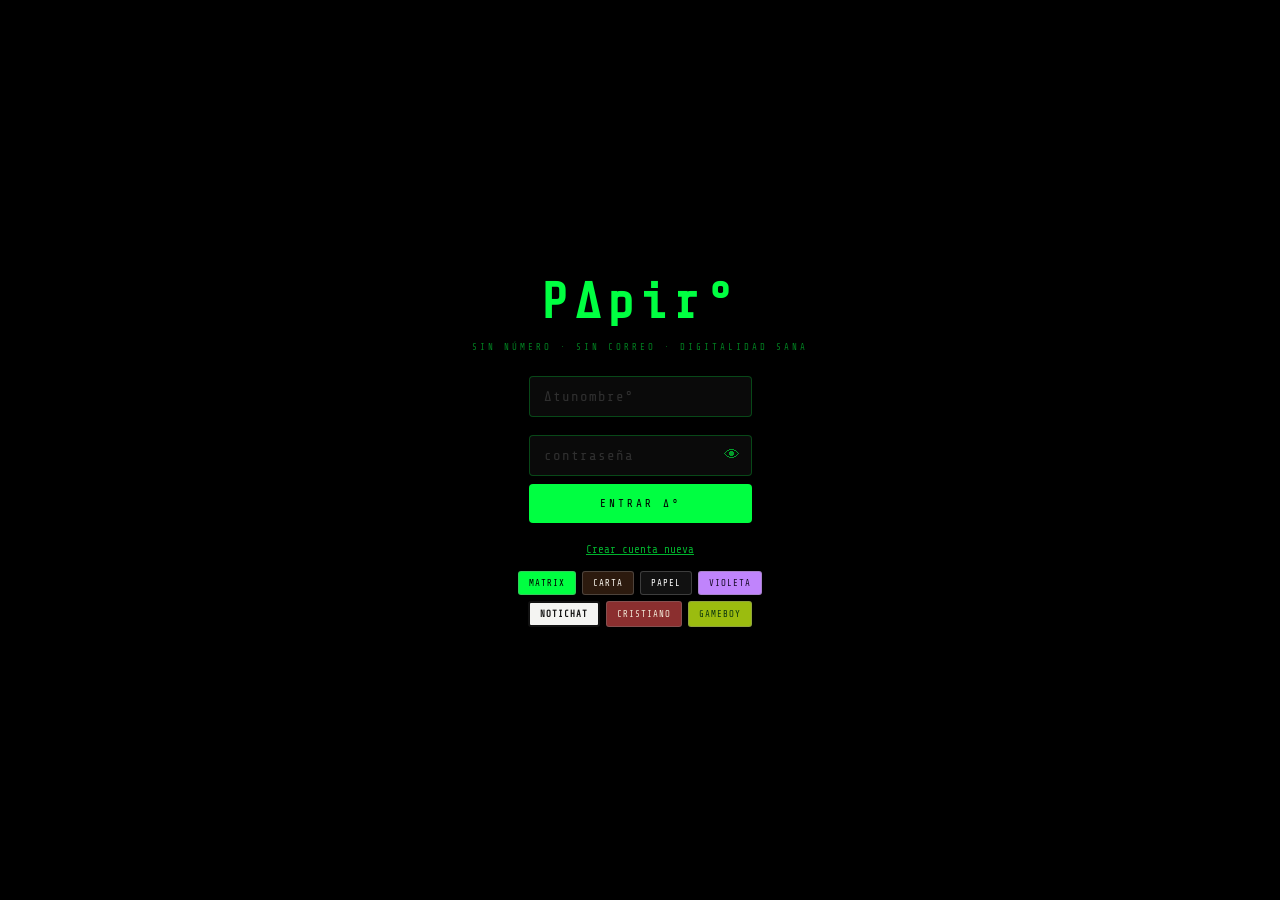
==== commit d9da0d46: "index.html" ====
--- a/index.html
+++ b/index.html
@@ -8,273 +8,243 @@
 <link rel="stylesheet" href="css/estilos.css">
 </head>
 <body class="matrix">
-
-
-
 <!-- LOGIN / REGISTRO -->
 <div id="login">
-  <div class="logo-txt">P∆pir°</div>
-  <div class="tagline">SIN NÚMERO · SIN CORREO · DIGITALIDAD SANA</div>
-
-  <div id="form-login">
-    <input class="inp" id="li-user" placeholder="∆tunombre°" autocomplete="off" spellcheck="false"><br><br>
-    <div style="width:100%;max-width:300px;position:relative;margin:0 auto;">
-      <input class="inp" id="li-pass" type="password" placeholder="contraseña" style="padding-right:40px;">
-      <span onclick="toggleOjo('li-pass','ojo3')" style="position:absolute;right:12px;top:50%;transform:translateY(-50%);cursor:pointer;opacity:.6;" id="ojo3">👁</span>
-    </div>
-    <div style="height:8px;"></div>
-    <button class="btn" onclick="iniciarSesion()">ENTRAR ∆°</button>
-    <div class="err-txt" id="login-err"></div>
-    <div style="text-align:center;"><span class="link-txt" onclick="mostrarRegistro()">Crear cuenta nueva</span></div>
-  </div>
-
-  <div id="form-registro" style="display:none;flex-direction:column;align-items:center;gap:10px;">
-    <input class="inp" id="rg-user" placeholder="elige tu nombre (sin @, sin espacios)" autocomplete="off" spellcheck="false">
-    <div style="width:100%;max-width:300px;position:relative;">
-      <input class="inp" id="rg-pass" type="password" placeholder="crea una contraseña (mín 6)" style="padding-right:40px;">
-      <span onclick="toggleOjo('rg-pass','ojo1')" style="position:absolute;right:12px;top:50%;transform:translateY(-50%);cursor:pointer;opacity:.6;" id="ojo1">👁</span>
-    </div>
-    <div style="width:100%;max-width:300px;position:relative;">
-      <input class="inp" id="rg-pass2" type="password" placeholder="repite la contraseña" style="padding-right:40px;">
-      <span onclick="toggleOjo('rg-pass2','ojo2')" style="position:absolute;right:12px;top:50%;transform:translateY(-50%);cursor:pointer;opacity:.6;" id="ojo2">👁</span>
-    </div>
-    <div style="width:100%;max-width:300px;text-align:left;font-size:9px;opacity:.5;letter-spacing:1px;">TODO LO SIGUIENTE ES OPCIONAL:</div>
-    <div style="display:flex;align-items:center;gap:10px;width:100%;max-width:300px;">
-      <img id="rg-img-preview" style="width:44px;height:44px;border-radius:50%;object-fit:cover;background:rgba(128,128,128,.2);flex-shrink:0;">
-      <label class="btn secundario" style="width:auto;padding:8px 12px;font-size:10px;margin:0;text-align:center;cursor:pointer;">
-        FOTO DE PERFIL
-        <input type="file" id="rg-img-input" accept="image/*" style="display:none;" onchange="previsualizarImagen()">
-      </label>
-    </div>
-    <input class="inp" id="rg-referido" placeholder="¿quién te invitó? ∆nombre° (opcional)">
-    <textarea class="inp" id="rg-filo" rows="3" maxlength="777" placeholder="tu filosofía o frase (opcional, máx 777 caracteres)" oninput="contarFilo()"></textarea>
-    <div class="char-count"><span id="filo-count">0</span>/777</div>
-    <input class="inp" id="rg-bitchat" placeholder="tu código Bitchat (opcional)">
-    <input class="inp" id="rg-briar" placeholder="tu código Briar (opcional)">
-    <button class="btn" onclick="registrar()">CREAR CUENTA</button>
-    <div class="err-txt" id="reg-err"></div>
-    <div><span class="link-txt" onclick="mostrarLogin()">Ya tengo cuenta</span></div>
-  </div>
-
-  <div class="theme-row">
-    <button class="th-btn th-matrix" onclick="setTema('matrix')">MATRIX</button>
-    <button class="th-btn th-carta"  onclick="setTema('carta')">CARTA</button>
-    <button class="th-btn th-papel"  onclick="setTema('papel')">PAPEL</button>
-    <button class="th-btn th-violeta" onclick="setTema('violeta')">VIOLETA</button>
-    <button class="th-btn th-notichat" onclick="setTema('notichat')">NOTICHAT</button>
-    <button class="th-btn th-cristiano" onclick="setTema('cristiano')">CRISTIANO</button>
-    <button class="th-btn th-gameboy" onclick="setTema('gameboy')">GAMEBOY</button>
-  </div>
-</div>
-
+<div class="logo-txt">P∆pir°</div>
+<div class="tagline">SIN NÚMERO · SIN CORREO · DIGITALIDAD SANA</div>
+<div id="form-login">
+<input class="inp" id="li-user" placeholder="∆tunombre°" autocomplete="off" spellcheck="false"><br><br>
+<div style="width:100%;max-width:300px;position:relative;margin:0 auto;">
+<input class="inp" id="li-pass" type="password" placeholder="contraseña" style="padding-right:40px;">
+<span onclick="toggleOjo('li-pass','ojo3')" style="position:absolute;right:12px;top:50%;transform:translateY(-50%);cursor:pointer;opacity:.6;" id="ojo3">👁</span>
+</div>
+<div style="height:8px;"></div>
+<button class="btn" onclick="iniciarSesion()">ENTRAR ∆°</button>
+<div class="err-txt" id="login-err"></div>
+<div style="text-align:center;"><span class="link-txt" onclick="mostrarRegistro()">Crear cuenta nueva</span></div>
+</div>
+<div id="form-registro" style="display:none;flex-direction:column;align-items:center;gap:10px;">
+<input class="inp" id="rg-user" placeholder="elige tu nombre (sin @, sin espacios)" autocomplete="off" spellcheck="false">
+<div style="width:100%;max-width:300px;position:relative;">
+<input class="inp" id="rg-pass" type="password" placeholder="crea una contraseña (mín 6)" style="padding-right:40px;">
+<span onclick="toggleOjo('rg-pass','ojo1')" style="position:absolute;right:12px;top:50%;transform:translateY(-50%);cursor:pointer;opacity:.6;" id="ojo1">👁</span>
+</div>
+<div style="width:100%;max-width:300px;position:relative;">
+<input class="inp" id="rg-pass2" type="password" placeholder="repite la contraseña" style="padding-right:40px;">
+<span onclick="toggleOjo('rg-pass2','ojo2')" style="position:absolute;right:12px;top:50%;transform:translateY(-50%);cursor:pointer;opacity:.6;" id="ojo2">👁</span>
+</div>
+<div style="width:100%;max-width:300px;text-align:left;font-size:9px;opacity:.5;letter-spacing:1px;">TODO LO SIGUIENTE ES OPCIONAL:</div>
+<div style="display:flex;align-items:center;gap:10px;width:100%;max-width:300px;">
+<img id="rg-img-preview" style="width:44px;height:44px;border-radius:50%;object-fit:cover;background:rgba(128,128,128,.2);flex-shrink:0;">
+<label class="btn secundario" style="width:auto;padding:8px 12px;font-size:10px;margin:0;text-align:center;cursor:pointer;">
+FOTO DE PERFIL
+<input type="file" id="rg-img-input" accept="image/*" style="display:none;" onchange="previsualizarImagen()">
+</label>
+</div>
+<input class="inp" id="rg-referido" placeholder="¿quién te invitó? ∆nombre° (opcional)">
+<textarea class="inp" id="rg-filo" rows="3" maxlength="777" placeholder="tu filosofía o frase (opcional, máx 777 caracteres)" oninput="contarFilo()"></textarea>
+<div class="char-count"><span id="filo-count">0</span>/777</div>
+<input class="inp" id="rg-bitchat" placeholder="tu código Bitchat (opcional)">
+<input class="inp" id="rg-briar" placeholder="tu código Briar (opcional)">
+<button class="btn" onclick="registrar()">CREAR CUENTA</button>
+<div class="err-txt" id="reg-err"></div>
+<div style="text-align:center;"><span class="link-txt" onclick="mostrarLogin()">Ya tengo cuenta</span></div>
+</div>
+<div class="theme-row">
+<button class="th-btn th-matrix" onclick="setTema('matrix')">MATRIX</button>
+<button class="th-btn th-carta" onclick="setTema('carta')">CARTA</button>
+<button class="th-btn th-papel" onclick="setTema('papel')">PAPEL</button>
+<button class="th-btn th-violeta" onclick="setTema('violeta')">VIOLETA</button>
+<button class="th-btn th-notichat" onclick="setTema('notichat')">NOTICHAT</button>
+<button class="th-btn th-cristiano" onclick="setTema('cristiano')">CRISTIANO</button>
+<button class="th-btn th-gameboy" onclick="setTema('gameboy')">GAMEBOY</button>
+</div>
+</div>
 <!-- APP -->
 <div id="app-screen">
-  <div id="chat-header">
-    <div class="header-left-col">
-      <div class="header-logo" onclick="abrirMenuPrincipal()">∆°</div>
-      <img id="banner-apoyo-mini" class="banner-apoyo-mini" src="" style="display:none;" onclick="abrirImagenApoyo()">
-    </div>
-    <div id="banner-wrap" onclick="abrirBannerCompleto()">
-      <div id="banner-dots"></div>
-      <div id="banner-marquee-track"><span id="banner-texto-marquee">· · ·</span></div>
-    </div>
-    <div class="header-icons-col">
-      <div class="icon-btn" onclick="abrirNotificaciones()">🔔<span id="notif-badge" style="font-size:11px;"></span></div>
-      <div class="icon-btn" onclick="abrirDMBandeja()">✉️</div>
-      <div id="live-indicador" onclick="entrarLive()"><div class="dot"></div></div>
-    </div>
-  </div>
-
-  <div class="sala-header-elegante">
-    <div class="cruz-decor">✝</div>
-    <div class="titulo" id="h-sala-titulo">· · ·</div>
-    <div class="meta" id="h-sala-meta"></div>
-    <div class="secreta" id="h-sala-secreta"></div>
-  </div>
-
-  <div id="msgs"></div>
-  <div id="wait-ind"></div>
-
-  <div id="input-row">
-    <textarea id="msg-input" rows="1" placeholder="escribe aquí..." onkeydown="keyEnter(event)"></textarea>
-    <button id="btn-send" onclick="enviar()">↑</button>
-  </div>
-</div>
-
+<div id="chat-header">
+<div class="header-left-col">
+<div class="header-logo" onclick="abrirMenuPrincipal()">∆°</div>
+<img id="banner-apoyo-mini" class="banner-apoyo-mini" src="" style="display:none;" onclick="abrirImagenApoyo()">
+</div>
+<div id="banner-wrap" onclick="abrirBannerCompleto()">
+<div id="banner-dots"></div>
+<div id="banner-marquee-track"><span id="banner-texto-marquee">· · ·</span></div>
+</div>
+<div class="header-icons-col">
+<div class="icon-btn" onclick="abrirNotificaciones()">🔔<span id="notif-badge" style="font-size:11px;"></span></div>
+<div class="icon-btn" onclick="abrirDMBandeja()">✉️</div>
+<div id="live-indicador" onclick="entrarLive()"><div class="dot"></div></div>
+</div>
+</div>
+<div class="sala-header-elegante">
+<div class="cruz-decor">✝</div>
+<div class="titulo" id="h-sala-titulo">· · ·</div>
+<div class="meta" id="h-sala-meta"></div>
+<div class="secreta" id="h-sala-secreta"></div>
+</div>
+<div id="msgs"></div>
+<div id="wait-ind"></div>
+<div id="input-row">
+<textarea id="msg-input" rows="1" placeholder="escribe aquí..." onkeydown="keyEnter(event)"></textarea>
+<button id="btn-send" onclick="enviar()">↑</button>
+</div>
+</div>
 <!-- MENÚ PRINCIPAL ∆° -->
 <div class="overlay" id="menu-overlay" onclick="cerrarOverlay('menu-overlay')">
-  <div class="card" onclick="event.stopPropagation()">
-    <div class="card-close-x"><span onclick="cerrarOverlay('menu-overlay')">✕</span></div>
-    <div class="card-header">∆° MENÚ</div>
-    <div class="card-item" onclick="verPerfil(U.nombre)">∆Perfil°</div>
-    <div class="card-item" onclick="abrirContactos()">∆Contactos° (<span id="menu-contactos-count">0</span>/70)</div>
-    <div class="card-item" onclick="editarCodigo('bitchat_id','tu código Bitchat')">∆BitChat°</div>
-    <div class="card-item" onclick="editarCodigo('briar_id','tu código Briar')">∆Briar°</div>
-    <div class="card-item" onclick="abrirRecordReferidos()">∆Record-Referidos°</div>
-    <div class="card-item" onclick="abrirNotificaciones()">∆Notificación°</div>
-    <div class="card-item" onclick="abrirEcosistema()">∆Ecosistema°</div>
-    <div class="card-item" onclick="abrirEditorColorBanner()">∆Banner-Color°</div>
-    <div class="card-item" id="menu-banner" style="display:none;color:#a855f7;" onclick="abrirEditorBanner()">∆Banner°</div>
-    <div class="card-item" id="menu-transmision" style="display:none;color:#a855f7;" onclick="abrirCentroMando()">∆Transmisión°</div>
-    <div class="card-item" id="menu-crear-link-mod" style="display:none;" onclick="crearLinkModerador()">🛡 Sumar moderador de apoyo</div>
-    <div class="card-item" onclick="document.getElementById('menu-temas').classList.toggle('on')">🎨 Cambiar tema</div>
-    <div id="menu-temas" class="theme-row" style="padding:10px 16px;">
-      <button class="th-btn th-matrix" onclick="setTema('matrix')">MATRIX</button>
-      <button class="th-btn th-carta"  onclick="setTema('carta')">CARTA</button>
-      <button class="th-btn th-papel"  onclick="setTema('papel')">PAPEL</button>
-      <button class="th-btn th-violeta" onclick="setTema('violeta')">VIOLETA</button>
-      <button class="th-btn th-notichat" onclick="setTema('notichat')">NOTICHAT</button>
-      <button class="th-btn th-cristiano" onclick="setTema('cristiano')">CRISTIANO</button>
-      <button class="th-btn th-gameboy" onclick="setTema('gameboy')">GAMEBOY</button>
-    </div>
-    <div class="card-item peligro" onclick="cerrarSesion()">⏻ Cerrar sesión</div>
-  </div>
-</div>
-
+<div class="card" onclick="event.stopPropagation()">
+<div class="card-close-x"><span onclick="cerrarOverlay('menu-overlay')">✕</span></div>
+<div class="card-header">∆° MENÚ</div>
+<div class="card-item" onclick="verPerfil(U.nombre)">∆Perfil°</div>
+<div class="card-item" onclick="abrirContactos()">∆Contactos° (<span id="menu-contactos-count">0</span>/70)</div>
+<div class="card-item" onclick="abrirSenaCromatica()">∆Seña-Cromática°</div>
+<div class="card-item" onclick="editarCodigo('bitchat_id','tu código Bitchat')">∆BitChat°</div>
+<div class="card-item" onclick="editarCodigo('briar_id','tu código Briar')">∆Briar°</div>
+<div class="card-item" onclick="abrirRecordReferidos()">∆Record-Referidos°</div>
+<div class="card-item" onclick="abrirNotificaciones()">∆Notificación°</div>
+<div class="card-item" onclick="abrirEcosistema()">∆Ecosistema°</div>
+<div class="card-item" onclick="abrirEditorColorBanner()">∆Banner-Color°</div>
+<div class="card-item" id="menu-banner" style="display:none;color:#a855f7;" onclick="abrirEditorBanner()">∆Banner°</div>
+<div class="card-item" id="menu-transmision" style="display:none;color:#a855f7;" onclick="abrirCentroMando()">∆Transmisión°</div>
+<div class="card-item" id="menu-crear-link-mod" style="display:none;" onclick="crearLinkModerador()">🛡️ Sumar moderador de apoyo</div>
+<div class="card-item" onclick="document.getElementById('menu-temas').classList.toggle('on')">🎨 Cambiar tema</div>
+<div id="menu-temas" class="theme-row" style="padding:10px 16px;">
+<button class="th-btn th-matrix" onclick="setTema('matrix')">MATRIX</button>
+<button class="th-btn th-carta" onclick="setTema('carta')">CARTA</button>
+<button class="th-btn th-papel" onclick="setTema('papel')">PAPEL</button>
+<button class="th-btn th-violeta" onclick="setTema('violeta')">VIOLETA</button>
+<button class="th-btn th-notichat" onclick="setTema('notichat')">NOTICHAT</button>
+<button class="th-btn th-cristiano" onclick="setTema('cristiano')">CRISTIANO</button>
+<button class="th-btn th-gameboy" onclick="setTema('gameboy')">GAMEBOY</button>
+</div>
+<div class="card-item peligro" onclick="cerrarSesion()">🚪 Cerrar sesión</div>
+</div>
+</div>
 <!-- ∆Banner°: TOCAR EL TEXTO → "Tema del Día", protagonista el texto, imagen en miniatura -->
 <div class="overlay" id="banner-lectura-overlay" onclick="cerrarOverlay('banner-lectura-overlay')">
-  <div class="card" onclick="event.stopPropagation()">
-    <div class="card-close-x"><span onclick="cerrarOverlay('banner-lectura-overlay')">✕</span></div>
-    <div class="banner-lectura" id="banner-lectura-content"></div>
-  </div>
-</div>
-
+<div class="card" onclick="event.stopPropagation()">
+<div class="card-close-x"><span onclick="cerrarOverlay('banner-lectura-overlay')">✕</span></div>
+<div class="banner-lectura" id="banner-lectura-content"></div>
+</div>
+</div>
 <!-- ∆Banner°: TOCAR LA MINIATURA → "Imagen de Apoyo", protagonista la imagen (fija), texto con scroll propio -->
 <div class="overlay" id="banner-imagen-overlay" onclick="cerrarOverlay('banner-imagen-overlay')">
-  <div class="card banner-imagen-card" onclick="event.stopPropagation()">
-    <div class="card-close-x"><span onclick="cerrarOverlay('banner-imagen-overlay')">✕</span></div>
-    <img id="banner-imagen-grande" class="banner-imagen-fija">
-    <div class="banner-texto-scroll" id="banner-imagen-texto"></div>
-  </div>
-</div>
-
+<div class="card banner-imagen-card" onclick="event.stopPropagation()">
+<div class="card-close-x"><span onclick="cerrarOverlay('banner-imagen-overlay')">✕</span></div>
+<img id="banner-imagen-grande" class="banner-imagen-fija">
+<div class="banner-texto-scroll" id="banner-imagen-texto"></div>
+</div>
+</div>
 <!-- BANNER: editor completo (solo CEO — texto + ambos colores) -->
 <div class="overlay" id="banner-editor-overlay" onclick="cerrarOverlay('banner-editor-overlay')">
-  <div class="card" onclick="event.stopPropagation()">
-    <div class="card-close-x"><span onclick="cerrarOverlay('banner-editor-overlay')">✕</span></div>
-    <div class="card-header" style="color:#a855f7;">∆Banner° — tema del día</div>
-    <div class="banner-form">
-      <textarea class="inp" id="banner-texto-input" rows="4" maxlength="777" placeholder="Pregunta o tema a tratar (máx 777 caracteres)"></textarea>
-      <div class="char-count"><span id="banner-char-count">0</span>/777</div>
-
-      <div class="swatch-label">COLOR DE LAS LETRAS (el texto en movimiento):</div>
-      <div class="color-swatches" id="swatches-texto"></div>
-
-      <div class="swatch-label">COLOR DEL CUADRO Y LOS PUNTOS:</div>
-      <div class="color-swatches" id="swatches-caja"></div>
-
-      <div class="swatch-label">TAMAÑO DE LA LETRA:</div>
-      <div class="color-swatches" id="opciones-tamano"></div>
-
-      <div class="swatch-label">VELOCIDAD DEL DESPLAZAMIENTO:</div>
-      <div class="color-swatches" id="opciones-velocidad"></div>
-
-      <label class="btn secundario" style="cursor:pointer;">Cargar imagen de apoyo (cuadrada)<input type="file" id="banner-img-apoyo-input" accept="image/*" style="display:none;" onchange="previsualizarBannerApoyo()"></label>
-      <img id="banner-apoyo-preview" style="max-width:120px;border-radius:6px;display:none;">
-      <button class="btn" onclick="guardarBanner()">Publicar en el banner</button>
-    </div>
-  </div>
-</div>
-
+<div class="card" onclick="event.stopPropagation()">
+<div class="card-close-x"><span onclick="cerrarOverlay('banner-editor-overlay')">✕</span></div>
+<div class="card-header" style="color:#a855f7;">∆Banner° — tema del día</div>
+<div class="banner-form">
+<textarea class="inp" id="banner-texto-input" rows="4" maxlength="777" placeholder="Pregunta o tema a tratar (máx 777 caracteres)"></textarea>
+<div class="char-count"><span id="banner-char-count">0</span>/777</div>
+<div class="swatch-label">COLOR DE LAS LETRAS (el texto en movimiento):</div>
+<div class="color-swatches" id="swatches-texto"></div>
+<div class="swatch-label">COLOR DEL CUADRO Y LOS PUNTOS:</div>
+<div class="color-swatches" id="swatches-caja"></div>
+<div class="swatch-label">TAMAÑO DE LA LETRA:</div>
+<div class="color-swatches" id="opciones-tamano"></div>
+<div class="swatch-label">VELOCIDAD DEL DESPLAZAMIENTO:</div>
+<div class="color-swatches" id="opciones-velocidad"></div>
+<label class="btn secundario" style="cursor:pointer;">Cargar imagen de apoyo (cuadrada)<input type="file" id="banner-img-apoyo-input" accept="image/*" style="display:none;" onchange="previsualizarBannerApoyo()"></label>
+<img id="banner-apoyo-preview" style="max-width:120px;border-radius:6px;display:none;">
+<button class="btn" onclick="guardarBanner()">Publicar en el banner</button>
+</div>
+</div>
+</div>
 <!-- ∆Banner-Color°: cualquier usuario puede personalizar SOLO los colores que ve (no el texto) -->
 <div class="overlay" id="banner-color-overlay" onclick="cerrarOverlay('banner-color-overlay')">
-  <div class="card" onclick="event.stopPropagation()">
-    <div class="card-close-x"><span onclick="cerrarOverlay('banner-color-overlay')">✕</span></div>
-    <div class="card-header">∆Banner-Color°</div>
-    <div class="banner-form">
-      <div style="font-size:11px;opacity:.7;line-height:1.6;">Esto solo cambia cómo TÚ ves los colores del banner en tu propio dispositivo. El texto lo sigue publicando el C.E.O.</div>
-      <div class="swatch-label">COLOR DE LAS LETRAS:</div>
-      <div class="color-swatches" id="swatches-texto-user"></div>
-      <div class="swatch-label">COLOR DEL CUADRO Y LOS PUNTOS:</div>
-      <div class="color-swatches" id="swatches-caja-user"></div>
-      <button class="btn" onclick="guardarColorPersonalBanner()">Aplicar a mi banner</button>
-      <button class="btn secundario" onclick="restablecerColorBanner()">Usar el color original del C.E.O.</button>
-    </div>
-  </div>
-</div>
-
+<div class="card" onclick="event.stopPropagation()">
+<div class="card-close-x"><span onclick="cerrarOverlay('banner-color-overlay')">✕</span></div>
+<div class="card-header">∆Banner-Color°</div>
+<div class="banner-form">
+<div style="font-size:11px;opacity:.7;line-height:1.6;">Esto solo cambia cómo TÚ ves los colores del banner en tu propio dispositivo. El texto lo sigue publicando el C.E.O.</div>
+<div class="swatch-label">COLOR DE LAS LETRAS:</div>
+<div class="color-swatches" id="swatches-texto-user"></div>
+<div class="swatch-label">COLOR DEL CUADRO Y LOS PUNTOS:</div>
+<div class="color-swatches" id="swatches-caja-user"></div>
+<button class="btn" onclick="guardarColorPersonalBanner()">Aplicar a mi banner</button>
+<button class="btn secundario" onclick="restablecerColorBanner()">Usar el color original del C.E.O.</button>
+</div>
+</div>
+</div>
 <!-- MENÚ AL TOCAR NOMBRE/FOTO DE OTRO USUARIO (solo lectura + amistad + moderación si aplica) -->
 <div class="overlay" id="user-menu-overlay" onclick="cerrarOverlay('user-menu-overlay')">
-  <div class="card" onclick="event.stopPropagation()">
-    <div class="card-header" id="um-header">USUARIO</div>
-    <div class="card-item" onclick="verPerfil(UM.objetivo)">👤 Ver perfil</div>
-    <div class="card-item" onclick="enviarSolicitudAmistad(UM.objetivo)">➕ Solicitar agregar a mis 70 contactos</div>
-    <div class="card-item" onclick="abrirDM(UM.objetivo)">✉ Enviar mensaje</div>
-    <div id="um-mod-tools"></div>
-  </div>
-</div>
-
+<div class="card" onclick="event.stopPropagation()">
+<div class="card-header" id="um-header">USUARIO</div>
+<div class="card-item" onclick="verPerfil(UM.objetivo)">👤 Ver perfil</div>
+<div class="card-item" onclick="enviarSolicitudAmistad(UM.objetivo)">➕ Solicitar agregar a mis 70 contactos</div>
+<div class="card-item" onclick="abrirDM(UM.objetivo)">✉ Enviar mensaje</div>
+<div id="um-mod-tools"></div>
+</div>
+</div>
 <!-- PERFIL -->
 <div class="overlay" id="perfil-overlay" onclick="cerrarOverlay('perfil-overlay')">
-  <div class="card" onclick="event.stopPropagation()">
-    <div class="profile-view" id="perfil-content">Cargando...</div>
-  </div>
-</div>
-
+<div class="card" onclick="event.stopPropagation()">
+<div class="profile-view" id="perfil-content">Cargando...</div>
+</div>
+</div>
 <!-- CONTACTOS -->
 <div class="overlay" id="contactos-overlay" onclick="cerrarOverlay('contactos-overlay')">
-  <div class="card" onclick="event.stopPropagation()" id="contactos-content"></div>
-</div>
-
+<div class="card" onclick="event.stopPropagation()" id="contactos-content"></div>
+</div>
 <!-- RECORD DE REFERIDOS -->
 <div class="overlay" id="referidos-overlay" onclick="cerrarOverlay('referidos-overlay')">
-  <div class="card" onclick="event.stopPropagation()" id="referidos-content"></div>
-</div>
-
+<div class="card" onclick="event.stopPropagation()" id="referidos-content"></div>
+</div>
 <!-- NOTIFICACIONES -->
 <div class="overlay" id="notif-overlay" onclick="cerrarOverlay('notif-overlay')">
-  <div class="card" onclick="event.stopPropagation()" id="notif-content"></div>
-</div>
-
+<div class="card" onclick="event.stopPropagation()" id="notif-content"></div>
+</div>
 <!-- ECOSISTEMA -->
 <div class="overlay" id="eco-overlay" onclick="cerrarOverlay('eco-overlay')">
-  <div class="card" onclick="event.stopPropagation()" id="eco-content"></div>
-</div>
-
+<div class="card" onclick="event.stopPropagation()" id="eco-content"></div>
+</div>
 <!-- DM -->
 <div class="overlay" id="dm-overlay" onclick="cerrarOverlay('dm-overlay')">
-  <div class="card" onclick="event.stopPropagation()">
-    <div class="card-header" id="dm-header">MENSAJE</div>
-    <div id="dm-msgs"></div>
-    <div id="dm-input-row">
-      <input id="dm-input" placeholder="escribe..." onkeydown="if(event.key==='Enter')enviarDM()">
-      <button class="btn" style="width:auto;padding:8px 12px;" onclick="enviarDM()">➤</button>
-    </div>
-  </div>
-</div>
-
+<div class="card" onclick="event.stopPropagation()">
+<div class="card-header" id="dm-header">MENSAJE</div>
+<div id="dm-msgs"></div>
+<div id="dm-input-row">
+<input id="dm-input" placeholder="escribe..." onkeydown="if(event.key==='Enter')enviarDM()">
+<button class="btn" style="width:auto;padding:8px 12px;" onclick="enviarDM()">➤</button>
+</div>
+</div>
+</div>
 <!-- CENTRO DE MANDO / ∆Transmisión° -->
 <div class="overlay" id="centro-mando-overlay" onclick="cerrarOverlay('centro-mando-overlay')">
-  <div class="card" onclick="event.stopPropagation()">
-    <div class="card-header" style="color:#a855f7;">∆Transmisión° — CENTRO DE MANDO</div>
-    <div class="live-btn-grid">
-      <div class="live-btn" onclick="iniciarLive('camara')">📹<br>Cámara</div>
-      <div class="live-btn" onclick="iniciarLive('pantalla')">🖥<br>Compartir pantalla</div>
-      <div class="live-btn" onclick="iniciarLive('audio')">🎙<br>Solo audio</div>
-      <div class="live-btn" onclick="cerrarOverlay('centro-mando-overlay')">✕<br>Cerrar</div>
-    </div>
-    <div class="live-finalizar" onclick="finalizarLive()">■ FINALIZAR TRANSMISIÓN</div>
-  </div>
-</div>
-
+<div class="card" onclick="event.stopPropagation()">
+<div class="card-header" style="color:#a855f7;">∆Transmisión° — CENTRO DE MANDO</div>
+<div class="live-btn-grid">
+<div class="live-btn" onclick="iniciarLive('camara')">📷<br>Cámara</div>
+<div class="live-btn" onclick="iniciarLive('pantalla')">🖥️<br>Compartir pantalla</div>
+<div class="live-btn" onclick="iniciarLive('audio')">🎙️<br>Solo audio</div>
+<div class="live-btn" onclick="cerrarOverlay('centro-mando-overlay')">✕<br>Cerrar</div>
+</div>
+<div class="live-finalizar" onclick="finalizarLive()">⏹ FINALIZAR TRANSMISIÓN</div>
+</div>
+</div>
 <!-- PANTALLA DEL DIRECTO -->
 <div id="live-view">
-  <button id="live-cerrar" onclick="salirDeLive()">✕</button>
-  <div id="live-estado-diag" style="display:none;position:absolute;top:14px;left:14px;right:60px;z-index:10;background:rgba(0,0,0,.75);color:#fff;padding:8px 12px;border-radius:6px;font-size:12px;text-align:center;"></div>
-  <div id="live-video-wrap">
-    <div class="live-logo-esquina" id="live-logo-esquina" style="display:none;">∆°</div>
-    <div class="live-logo-centro" id="live-logo-centro" style="display:none;">∆°</div>
-  </div>
-  <div id="live-chat-panel">
-    <div id="live-chat-msgs"></div>
-    <div id="live-chat-input-row">
-      <input id="live-chat-input" placeholder="escribe en el directo..." onkeydown="if(event.key==='Enter')enviarLiveChat()">
-      <button class="btn" style="width:auto;padding:8px 12px;" onclick="enviarLiveChat()">➤</button>
-    </div>
-  </div>
-</div>
-
-
+<button id="live-cerrar" onclick="salirDeLive()">✕</button>
+<div id="live-estado-diag" style="display:none;position:absolute;top:14px;left:14px;right:60px;z-index:10;background:rgba(0,0,0,.75);color:#fff;padding:8px 10px;border-radius:6px;font-size:12px;"></div>
+<div id="live-video-wrap">
+<div class="live-logo-esquina" id="live-logo-esquina" style="display:none;">∆°</div>
+<div class="live-logo-centro" id="live-logo-centro" style="display:none;">∆°</div>
+</div>
+<div id="live-chat-panel">
+<div id="live-chat-msgs"></div>
+<div id="live-chat-input-row">
+<input id="live-chat-input" placeholder="escribe en el directo..." onkeydown="if(event.key==='Enter')enviarLiveChat()">
+<button class="btn" style="width:auto;padding:8px 12px;" onclick="enviarLiveChat()">➤</button>
+</div>
+</div>
+</div>
 <script src="https://cdn.jsdelivr.net/npm/@supabase/supabase-js@2/dist/umd/supabase.min.js"></script>
 <script src="https://cdn.jsdelivr.net/npm/livekit-client/dist/livekit-client.umd.min.js"></script>
 <script src="js/utilidades.js"></script>
@@ -283,7 +253,6 @@
 <script src="js/menu-banner.js"></script>
 <script src="js/perfil-social.js"></script>
 <script src="js/notificaciones-dm.js"></script>
-<script src="js/ecosistema-moderacion.js"></script>
 <script src="js/live.js"></script>
 </body>
 </html>
--- a/css/estilos.css
+++ b/css/estilos.css
@@ -0,0 +1,236 @@
+*{margin:0;padding:0;box-sizing:border-box;-webkit-tap-highlight-color:transparent;}
+html,body{height:100%;overflow:hidden;}
+body{background:var(--bg);color:var(--fg);font-family:var(--font);}
+
+/* ═══ TEMAS (variables) ═══ */
+body.matrix{
+  --bg:#000; --fg:#00ff41; --font:'Share Tech Mono',monospace; --accent:#00ff41;
+  --border:rgba(0,255,65,.25); --card-bg:#0a0a0a; --input-bg:#0a0a0a;
+  --bubble-mine:#002200; --bubble-mine-b:#00ff41; --bubble-other:#001100; --bubble-other-b:rgba(0,255,65,.3);
+  --btn-bg:#00ff41; --btn-fg:#000;
+}
+body.carta{
+  --bg:#faf7f0; --fg:#2c1a0e; --font:'Crimson Pro',serif; --accent:#a07850;
+  --border:rgba(44,26,14,.2); --card-bg:#faf7f0; --input-bg:#fff8ee;
+  --bubble-mine:#e8dcc8; --bubble-mine-b:#a07850; --bubble-other:#fff; --bubble-other-b:#d4b896;
+  --btn-bg:#2c1a0e; --btn-fg:#faf7f0;
+}
+body.papel{
+  --bg:#fff; --fg:#111; --font:'Share Tech Mono',monospace; --accent:#111;
+  --border:#ddd; --card-bg:#fff; --input-bg:#f5f5f5;
+  --bubble-mine:#111; --bubble-mine-b:#111; --bubble-other:#eee; --bubble-other-b:#eee;
+  --btn-bg:#111; --btn-fg:#fff;
+}
+body.violeta{
+  --bg:#170b28; --fg:#ecdcff; --font:'Share Tech Mono',monospace; --accent:#c084fc;
+  --border:rgba(192,132,252,.3); --card-bg:#1f0f36; --input-bg:#1f0f36;
+  --bubble-mine:#3a1f5c; --bubble-mine-b:#c084fc; --bubble-other:#26123f; --bubble-other-b:rgba(192,132,252,.4);
+  --btn-bg:#c084fc; --btn-fg:#170b28;
+}
+body.notichat{
+  --bg:#f4f4f2; --fg:#111; --font:'Crimson Pro',serif; --accent:#a30000;
+  --border:#111; --card-bg:#fff; --input-bg:#fff;
+  --bubble-mine:#111; --bubble-mine-b:#111; --bubble-other:#fff; --bubble-other-b:#111;
+  --btn-bg:#111; --btn-fg:#fff;
+}
+body.notichat .logo-txt, body.notichat .sala-header-elegante .titulo, body.notichat .header-logo{
+  font-family:'Crimson Pro',serif; font-weight:900; text-transform:uppercase; letter-spacing:1px;
+}
+body.notichat .msg-burbuja{border-width:2px;font-size:16px;}
+body.notichat .msg.mio .msg-burbuja{color:#fff;} /* burbuja propia es negra en este tema — el texto debe ser blanco para poder leerse */
+body.notichat .card-header{border-bottom:3px double #111;font-weight:900;text-transform:uppercase;}
+body.cristiano{
+  --bg:#f2e9d8; --fg:#4a2c1a; --font:'Crimson Pro',serif; --accent:#8b2f2f;
+  --border:rgba(74,44,26,.2); --card-bg:#f2e9d8; --input-bg:#fff8ee;
+  --bubble-mine:#e3d3b5; --bubble-mine-b:#8b2f2f; --bubble-other:#fff; --bubble-other-b:#c9a35a;
+  --btn-bg:#8b2f2f; --btn-fg:#f2e9d8;
+}
+body.gameboy{
+  --bg:#0f380f; --fg:#9bbc0f; --font:'Press Start 2P',monospace; --accent:#9bbc0f;
+  --border:rgba(155,188,15,.4); --card-bg:#1a4a1a; --input-bg:#1a4a1a;
+  --bubble-mine:#306230; --bubble-mine-b:#9bbc0f; --bubble-other:#0f380f; --bubble-other-b:rgba(155,188,15,.4);
+  --btn-bg:#9bbc0f; --btn-fg:#0f380f;
+}
+body.gameboy, body.gameboy input, body.gameboy button, body.gameboy textarea{font-size:9px!important;line-height:1.8;}
+
+/* Cruz para el tema cristiano */
+.cruz-decor{display:none;text-align:center;font-size:20px;opacity:.5;margin-bottom:6px;}
+body.cristiano .cruz-decor{display:block;}
+
+/* Insignia púrpura Centro de Mando — siempre visible */
+.ceo-badge{position:fixed;top:8px;right:8px;z-index:500;background:#6c2bd9;color:#fff;font-size:10px;letter-spacing:2px;padding:5px 9px;border-radius:20px;display:flex;align-items:center;gap:5px;box-shadow:0 0 12px rgba(108,43,217,.6);}
+.ceo-badge .dot{width:6px;height:6px;border-radius:50%;background:#fff;}
+
+#login{position:fixed;inset:0;display:flex;flex-direction:column;align-items:center;justify-content:center;padding:24px;gap:10px;z-index:100;overflow-y:auto;}
+.logo-txt{font-size:clamp(28px,9vw,50px);font-weight:900;letter-spacing:6px;margin-bottom:2px;color:var(--accent);}
+body.carta .logo-txt, body.cristiano .logo-txt{font-style:italic;}
+.tagline{font-size:9px;letter-spacing:3px;opacity:.5;margin-bottom:14px;text-align:center;}
+
+.inp,textarea.inp{width:100%;max-width:300px;padding:12px 14px;border-radius:4px;font-size:14px;letter-spacing:1px;outline:none;-webkit-appearance:none;background:var(--input-bg);border:1px solid var(--border);color:var(--fg);font-family:var(--font);}
+body.carta .inp, body.cristiano .inp{font-size:16px;}
+.inp::placeholder{opacity:.35;}
+.char-count{font-size:9px;opacity:.4;width:100%;max-width:300px;text-align:right;}
+
+.btn{width:100%;max-width:300px;padding:13px;border-radius:4px;cursor:pointer;font-size:11px;letter-spacing:3px;font-family:var(--font);border:none;background:var(--btn-bg);color:var(--btn-fg);}
+body.carta .btn, body.cristiano .btn{font-size:14px;}
+.btn.secundario{background:transparent!important;border:1px solid var(--accent)!important;color:var(--fg)!important;}
+.btn:active{opacity:.8;}
+.link-txt{font-size:11px;opacity:.7;text-decoration:underline;cursor:pointer;color:var(--accent);}
+.err-txt{font-size:11px;opacity:.9;min-height:16px;text-align:center;color:#e05c5c;}
+
+.theme-row{display:flex;gap:6px;margin-top:4px;flex-wrap:wrap;justify-content:center;max-width:320px;}
+.th-btn{padding:6px 10px;border-radius:3px;font-size:9px;letter-spacing:1px;cursor:pointer;border:1px solid rgba(128,128,128,.4);font-family:'Share Tech Mono',monospace;background:#222;color:#fff;}
+.th-matrix{background:#00ff41;color:#000;}
+.th-carta{background:#2c1a0e;color:#faf7f0;}
+.th-papel{background:#111;color:#fff;}
+.th-violeta{background:#c084fc;color:#170b28;}
+.th-venezolano{background:linear-gradient(#ffe066,#0a1a3d,#ff4b3e);color:#fff;}
+.th-notichat{background:#f4f4f2;color:#111;border:2px solid #111;font-weight:900;}
+.th-cristiano{background:#8b2f2f;color:#f2e9d8;}
+.th-gameboy{background:#9bbc0f;color:#0f380f;}
+
+#app-screen{display:none;flex-direction:column;height:100%;position:fixed;inset:0;}
+#chat-header{padding:8px 10px;display:flex;align-items:flex-start;gap:8px;border-bottom:1px solid var(--border);flex-shrink:0;}
+.header-left-col{display:flex;flex-direction:column;align-items:center;gap:5px;flex-shrink:0;}
+.header-icons-col{display:flex;flex-direction:column;align-items:center;gap:6px;flex-shrink:0;padding-top:2px;}
+.banner-apoyo-mini{width:76px;height:76px;border-radius:6px;object-fit:cover;border:2px solid var(--accent);cursor:pointer;}
+
+/* Banner tipo matriz de puntos (LED) */
+#banner-wrap{
+  flex:1;height:130px;position:relative;border-radius:8px;overflow:hidden;cursor:pointer;
+  background:
+    radial-gradient(circle, var(--accent) 1.6px, transparent 1.8px) 0 0/11px 11px,
+    #0b0b0b;
+  border:3px solid var(--accent);
+  margin-top:2px;
+}
+#banner-dots{position:absolute;inset:0;opacity:.35;pointer-events:none;}
+#banner-marquee-track{position:absolute;inset:0;display:flex;align-items:center;white-space:nowrap;}
+#banner-texto-marquee{
+  display:inline-block;padding-left:100%;
+  color:var(--accent);font-family:'Share Tech Mono',monospace;font-weight:700;font-size:24px;letter-spacing:2px;
+  text-shadow:0 0 8px var(--accent);
+  animation:banner-scroll linear infinite;
+}
+@keyframes banner-scroll{ from{transform:translateX(0);} to{transform:translateX(-100%);} }
+
+/* Ventana de lectura completa del banner (texto protagonista) */
+.banner-lectura{padding:18px;text-align:center;}
+.banner-lectura img.apoyo{max-width:120px;max-height:160px;width:auto;height:auto;object-fit:contain;border-radius:6px;cursor:pointer;float:right;margin:0 0 10px 12px;border:2px solid var(--accent);}
+.banner-lectura .texto-completo{font-size:16px;line-height:1.8;text-align:left;padding:0 6px;}
+
+/* Ventana "Imagen de Apoyo" (imagen protagonista, fija; solo el texto hace scroll) */
+.banner-imagen-card{display:flex;flex-direction:column;max-height:85vh;}
+.banner-imagen-fija{width:100%;max-height:55vh;object-fit:contain;flex-shrink:0;border-bottom:3px solid var(--accent);background:#000;}
+.banner-texto-scroll{flex:1;min-height:0;overflow-y:auto;padding:16px;font-size:15px;line-height:1.8;text-align:left;}
+
+/* Formulario de edición del banner (solo CEO) */
+.banner-form{padding:14px;display:flex;flex-direction:column;gap:10px;}
+.color-swatches{display:flex;gap:8px;flex-wrap:wrap;}
+.color-swatch{width:32px;height:32px;border-radius:50%;cursor:pointer;border:2px solid #fff;position:relative;display:flex;align-items:center;justify-content:center;}
+.color-swatch.activo::after{content:"✔";color:#fff;font-size:16px;font-weight:900;text-shadow:0 0 3px #000,0 0 3px #000;}
+.color-swatch.activo{box-shadow:0 0 0 3px var(--accent);}
+.swatch-label{font-size:11px;opacity:.7;letter-spacing:1px;margin-top:2px;}
+.opcion-pill{padding:8px 14px;border-radius:20px;border:2px solid var(--accent);cursor:pointer;font-size:12px;position:relative;}
+.opcion-pill.activo{background:var(--accent);color:var(--bg);font-weight:900;}
+.opcion-pill.activo::after{content:" ✔";}
+
+/* Botón X de cerrar el panel ∆° sin cerrar sesión */
+.card-close-x{position:sticky;top:0;text-align:right;padding:6px 10px 0;background:var(--card-bg);z-index:5;}
+.card-close-x span{cursor:pointer;font-size:20px;opacity:.7;padding:4px 8px;}
+
+.header-logo{font-size:26px;font-weight:900;letter-spacing:2px;cursor:pointer;color:var(--accent);line-height:1;padding:6px 12px;border:2px solid var(--accent);border-radius:10px;box-shadow:0 0 14px color-mix(in srgb, var(--accent) 45%, transparent);}
+.header-logo:active{opacity:.75;transform:scale(.96);}
+.icon-btn{font-size:24px;cursor:pointer;opacity:.8;padding:2px 6px;}
+.icon-btn:active{opacity:1;}
+
+.sala-header-elegante{text-align:center;padding:14px 10px 8px;flex-shrink:0;}
+.sala-header-elegante .titulo{font-size:25px;letter-spacing:4px;color:var(--accent);font-weight:700;}
+body.carta .sala-header-elegante .titulo, body.cristiano .sala-header-elegante .titulo{font-style:italic;font-weight:400;font-size:29px;}
+.sala-header-elegante .meta{font-size:11px;opacity:.55;letter-spacing:2px;margin-top:4px;}
+.sala-header-elegante .secreta{font-size:11px;opacity:.35;letter-spacing:2px;margin-top:6px;}
+
+#live-indicador{display:none;align-items:center;justify-content:center;cursor:pointer;width:24px;height:24px;border-radius:50%;background:#c0202f;flex-shrink:0;}
+@keyframes titilar{0%,100%{opacity:1;}50%{opacity:.25;}}
+#live-indicador .dot{width:10px;height:10px;border-radius:50%;background:#fff;animation:titilar 1.2s infinite;}
+#live-indicador.on{display:flex;}
+
+#msgs{flex:1;overflow-y:auto;padding:12px 10px;display:flex;flex-direction:column;gap:12px;}
+.msg{max-width:86%;display:flex;gap:8px;}
+.msg.mio{align-self:flex-end;flex-direction:row-reverse;}
+.msg.otro{align-self:flex-start;}
+.msg-avatar{width:38px;height:38px;border-radius:50%;object-fit:cover;background:rgba(128,128,128,.3);flex-shrink:0;cursor:pointer;}
+.msg-cuerpo{display:flex;flex-direction:column;gap:3px;}
+.msg.mio .msg-cuerpo{align-items:flex-end;}
+.msg-header{font-size:12px;letter-spacing:1px;opacity:.7;padding:0 4px;cursor:pointer;font-weight:600;}
+.msg-header .rol-tag{font-size:9px;padding:2px 5px;border-radius:2px;margin-left:4px;}
+.rol-mod{background:#2b6cb0;color:#fff;}
+.rol-ceo{background:#6c2bd9;color:#fff;}
+.msg-burbuja{padding:10px 15px;border-radius:4px;font-size:16px;line-height:1.6;word-break:break-word;background:var(--bubble-other);border:1px solid var(--bubble-other-b);}
+.msg.mio .msg-burbuja{background:var(--bubble-mine);border:1px solid var(--bubble-mine-b);}
+body.carta .msg-burbuja, body.cristiano .msg-burbuja{font-size:18px;}
+.msg-time{font-size:9px;opacity:.45;padding:0 4px;}
+.msg-caduca{opacity:.7;}
+.msg-reacciones{display:flex;gap:12px;padding:0 4px;align-items:center;}
+.reac-btn{cursor:pointer;font-size:16px;display:flex;align-items:center;gap:4px;opacity:.75;}
+.reac-btn .num{font-size:19px;font-weight:900;} /* contador grande, pedido explícito */
+.reac-btn.activo{opacity:1;}
+.sys-msg{text-align:center;font-size:9px;letter-spacing:2px;opacity:.35;padding:4px;}
+.locked-notice{text-align:center;font-size:11px;opacity:.6;padding:24px 16px;letter-spacing:1px;line-height:1.8;}
+
+#input-row{padding:10px;display:flex;gap:8px;align-items:center;border-top:1px solid var(--border);flex-shrink:0;}
+#msg-input{flex:1;padding:10px 12px;border-radius:3px;font-size:14px;resize:none;outline:none;-webkit-appearance:none;line-height:1.5;max-height:80px;background:var(--input-bg);border:1px solid var(--border);color:var(--fg);font-family:var(--font);}
+#btn-send{width:44px;height:44px;border-radius:3px;border:none;cursor:pointer;font-size:18px;flex-shrink:0;background:var(--btn-bg);color:var(--btn-fg);}
+#wait-ind{font-size:9px;opacity:.5;padding:2px 12px;min-height:14px;}
+
+/* Overlays genéricos */
+.overlay{display:none;position:fixed;inset:0;z-index:300;background:rgba(0,0,0,.75);align-items:center;justify-content:center;padding:16px;}
+.overlay.on{display:flex;}
+.card{width:100%;max-width:340px;border-radius:6px;overflow:hidden;max-height:85vh;overflow-y:auto;background:var(--card-bg);border:1px solid var(--border);color:var(--fg);}
+.card-item{padding:16px 18px;cursor:pointer;font-size:15px;letter-spacing:1px;border-bottom:1px solid var(--border);display:flex;align-items:center;gap:10px;font-weight:500;}
+body.carta .card-item, body.cristiano .card-item{font-size:18px;}
+.card-item:active{opacity:.6;}
+.card-item:last-child{border-bottom:none;}
+.card-item.peligro{color:#e05c5c!important;}
+.card-header{padding:16px 18px;font-size:12px;opacity:.65;letter-spacing:2px;border-bottom:1px solid var(--border);font-weight:700;}
+
+/* Perfil */
+.profile-view{padding:20px;text-align:center;}
+.profile-img{width:72px;height:72px;border-radius:50%;object-fit:cover;margin:0 auto 10px;display:block;background:rgba(128,128,128,.3);}
+.profile-name{font-size:16px;letter-spacing:2px;margin-bottom:4px;}
+.profile-stat{font-size:10px;opacity:.6;margin-bottom:10px;}
+.profile-filo{font-size:12px;line-height:1.7;opacity:.9;padding:10px;text-align:left;max-height:160px;overflow-y:auto;}
+.profile-codes{font-size:11px;opacity:.8;text-align:left;padding:10px 4px;line-height:2;}
+.profile-codes .locked{opacity:.5;font-style:italic;}
+.profile-caducada{padding:20px;text-align:center;font-size:13px;opacity:.8;line-height:1.8;}
+
+/* Listas (contactos, referidos, notificaciones, ecosistemas) */
+.lista-fila{padding:12px 16px;border-bottom:1px solid var(--border);display:flex;align-items:center;gap:10px;font-size:12px;}
+.lista-fila img{width:28px;height:28px;border-radius:50%;object-fit:cover;background:rgba(128,128,128,.3);}
+.lista-fila .num-grande{font-size:18px;font-weight:900;color:var(--accent);}
+.lista-fila .accion{margin-left:auto;font-size:10px;opacity:.7;cursor:pointer;}
+
+/* DM / Live chat ventana */
+#dm-overlay .card,#live-view #live-chat-panel{max-width:340px;}
+#dm-msgs,#live-chat-msgs{flex:1;overflow-y:auto;padding:10px;display:flex;flex-direction:column;gap:6px;}
+#dm-input-row,#live-chat-input-row{display:flex;gap:6px;padding:8px;border-top:1px solid var(--border);}
+#dm-input,#live-chat-input{flex:1;padding:8px 10px;border-radius:3px;font-size:13px;background:var(--input-bg);border:1px solid var(--border);color:var(--fg);}
+
+/* EN VIVO */
+.live-btn-grid{display:grid;grid-template-columns:1fr 1fr;gap:8px;padding:14px;}
+.live-btn{padding:16px 8px;border-radius:6px;text-align:center;font-size:11px;letter-spacing:1px;cursor:pointer;border:1px solid var(--accent);background:transparent;color:var(--fg);}
+.live-btn:active{opacity:.6;}
+.live-finalizar{margin:0 14px 14px;padding:12px;border-radius:6px;background:#c0202f;color:#fff;text-align:center;cursor:pointer;font-size:11px;letter-spacing:2px;}
+#live-view{display:none;position:fixed;inset:0;z-index:400;background:#000;flex-direction:column;}
+#live-view.on{display:flex;}
+#live-video-wrap{flex:1;position:relative;background:#000;display:flex;align-items:center;justify-content:center;overflow:hidden;}
+#live-video-wrap video{width:100%;height:100%;object-fit:contain;}
+.live-logo-esquina{position:absolute;top:14px;left:14px;font-size:20px;font-weight:900;letter-spacing:2px;color:#a855f7;text-shadow:0 0 10px rgba(168,85,247,.8);z-index:10;}
+.live-logo-centro{position:absolute;inset:0;display:flex;align-items:center;justify-content:center;font-size:64px;font-weight:900;letter-spacing:6px;color:#a855f7;text-shadow:0 0 30px rgba(168,85,247,.9);}
+#live-cerrar{position:absolute;top:14px;right:14px;z-index:10;background:rgba(0,0,0,.6);color:#fff;border:1px solid rgba(255,255,255,.4);border-radius:50%;width:34px;height:34px;font-size:16px;cursor:pointer;}
+#live-chat-panel{height:34%;display:flex;flex-direction:column;background:#0a0a0a;border-top:1px solid rgba(168,85,247,.3);}
+#live-chat-msgs .msg-burbuja{background:rgba(168,85,247,.15);border:1px solid rgba(168,85,247,.4);color:#fff;font-size:13px;padding:6px 10px;}
+#live-chat-input{border:1px solid rgba(168,85,247,.4);color:#fff;background:rgba(255,255,255,.06);}
+
+/* Ecosistemas */
+.eco-form{padding:14px;display:flex;flex-direction:column;gap:10px;}
